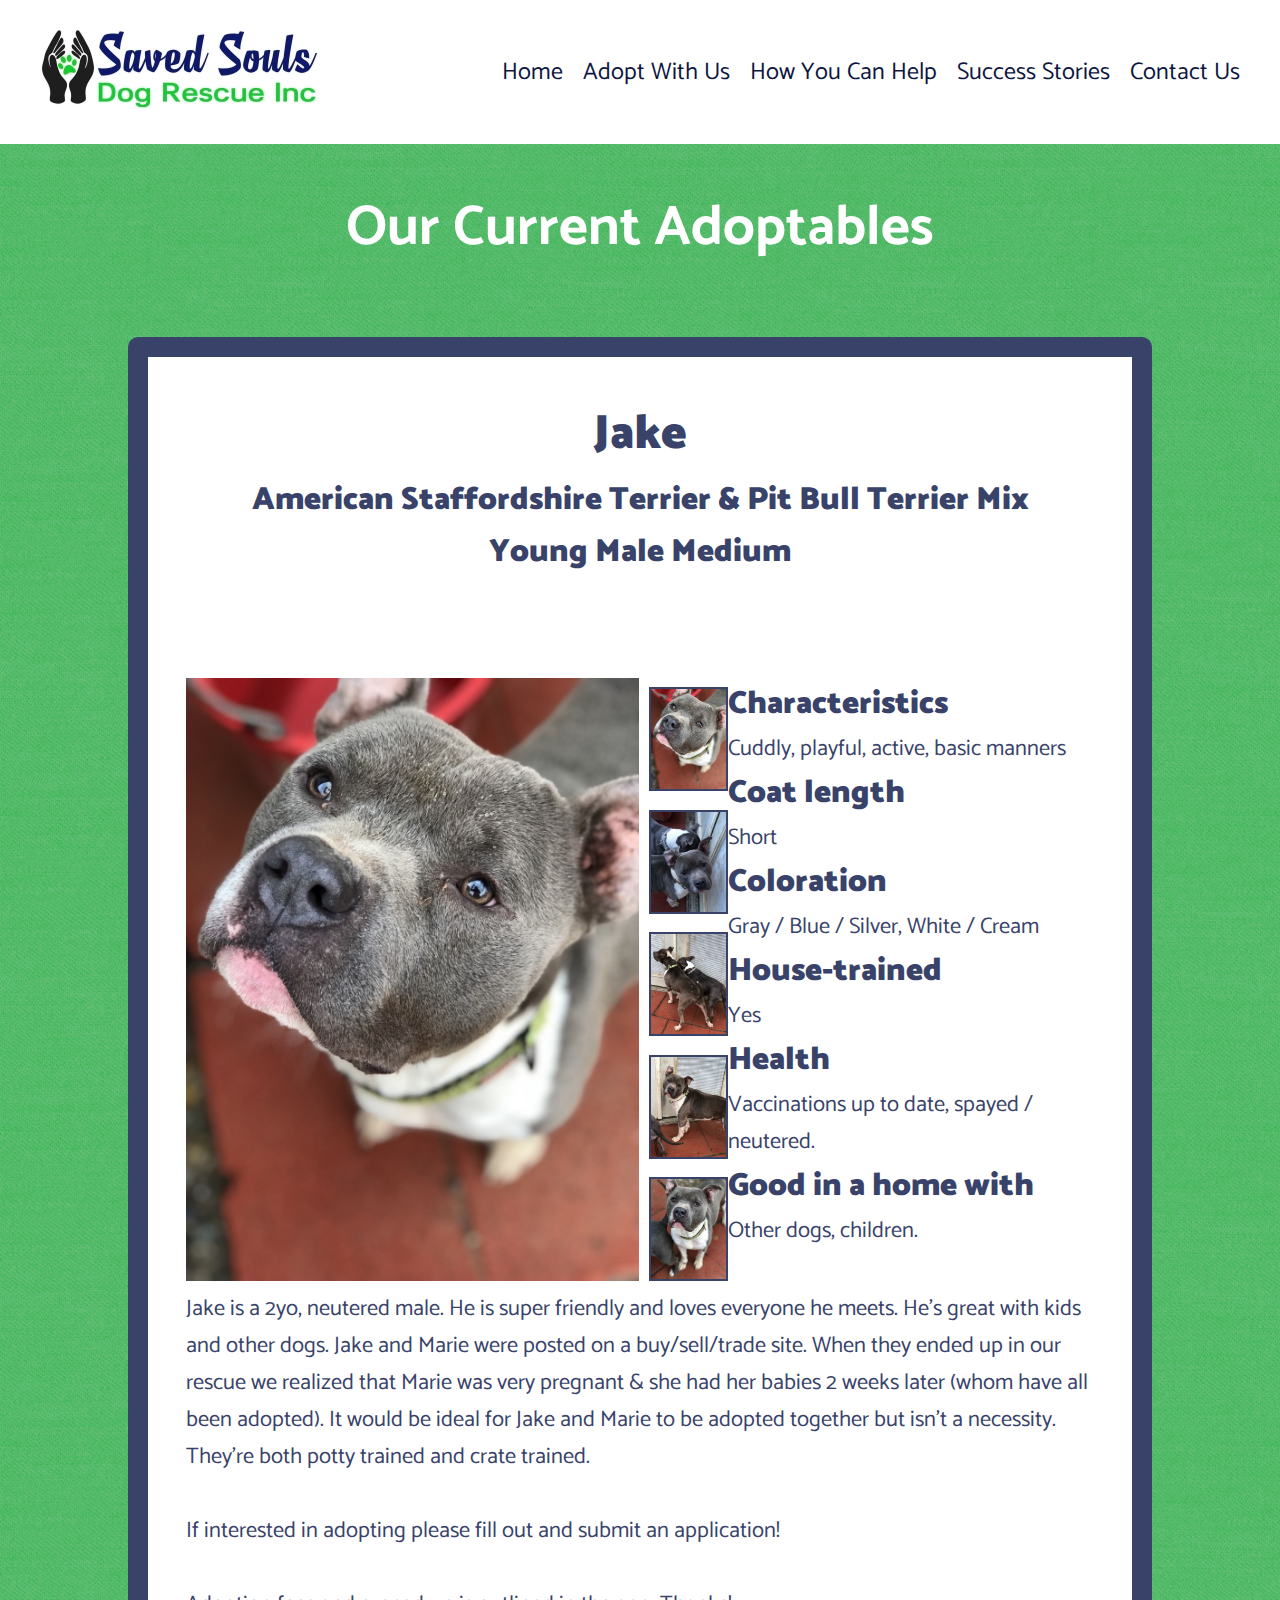
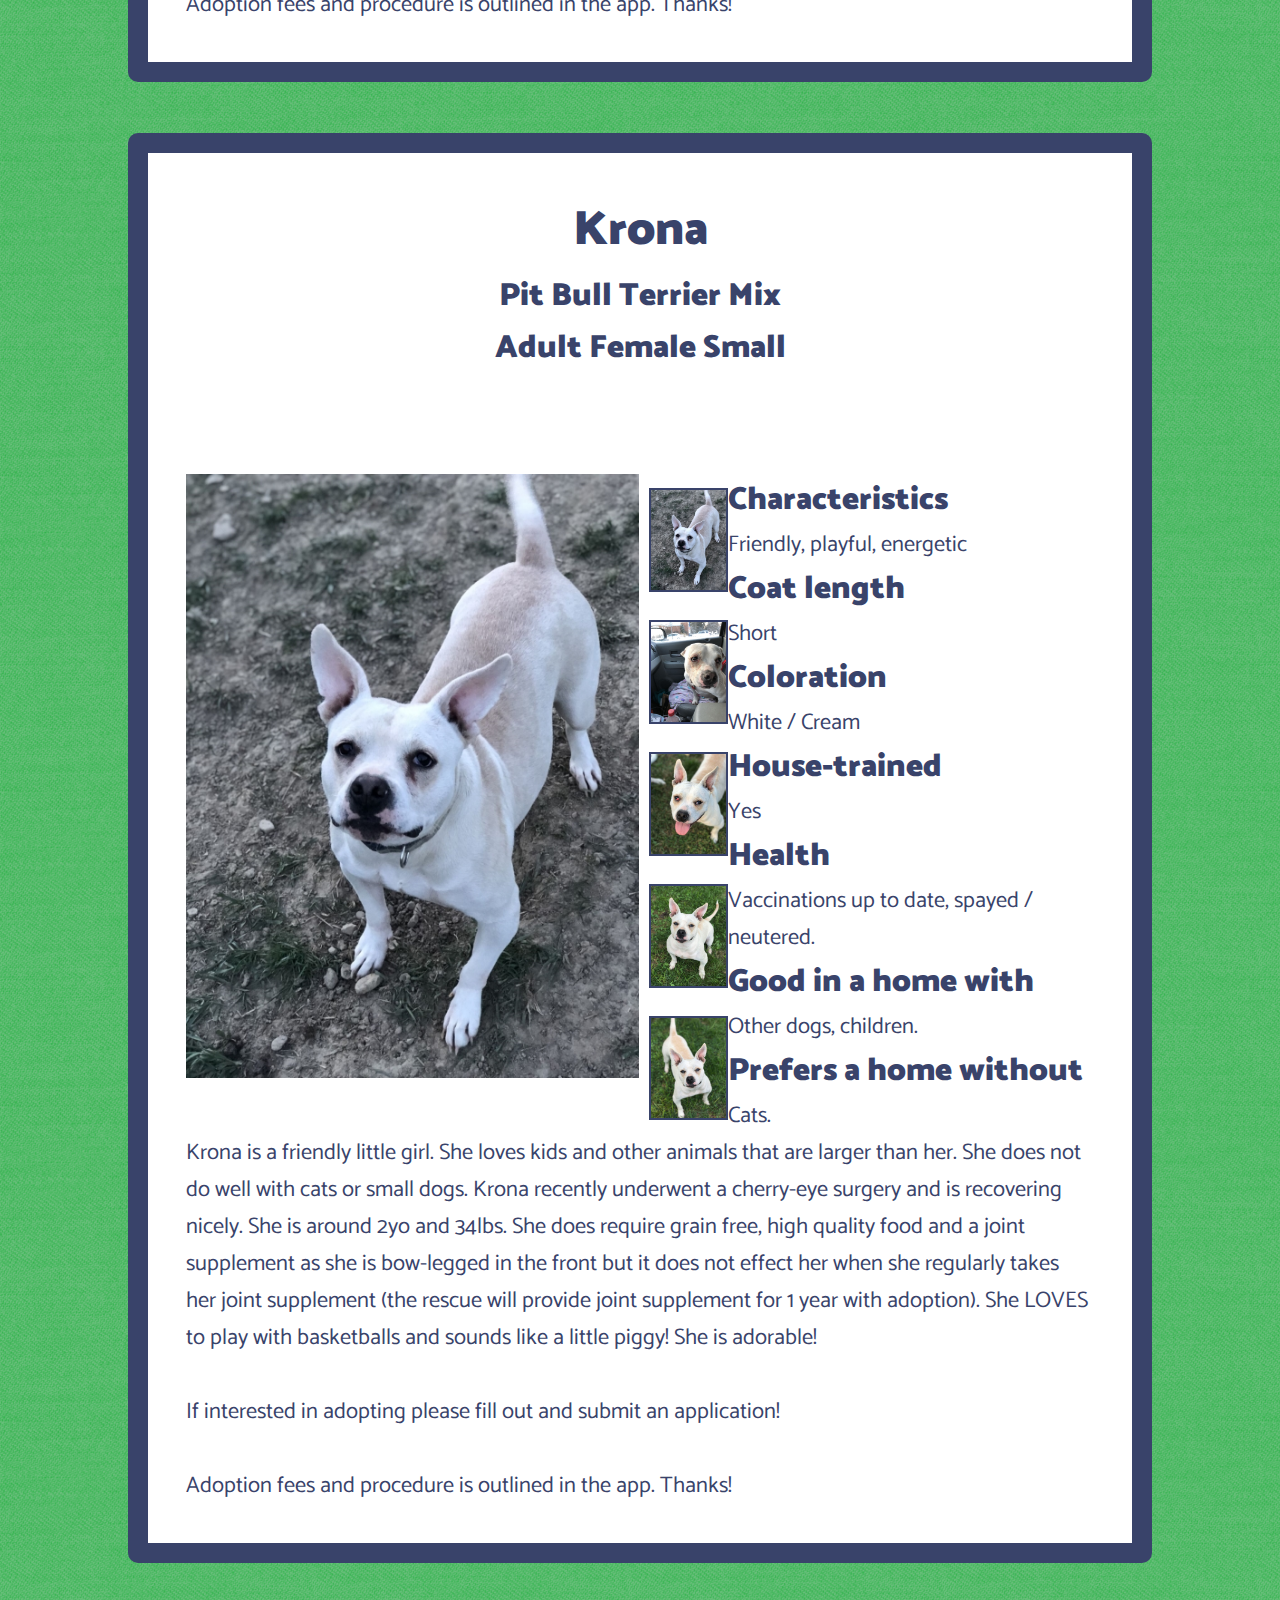
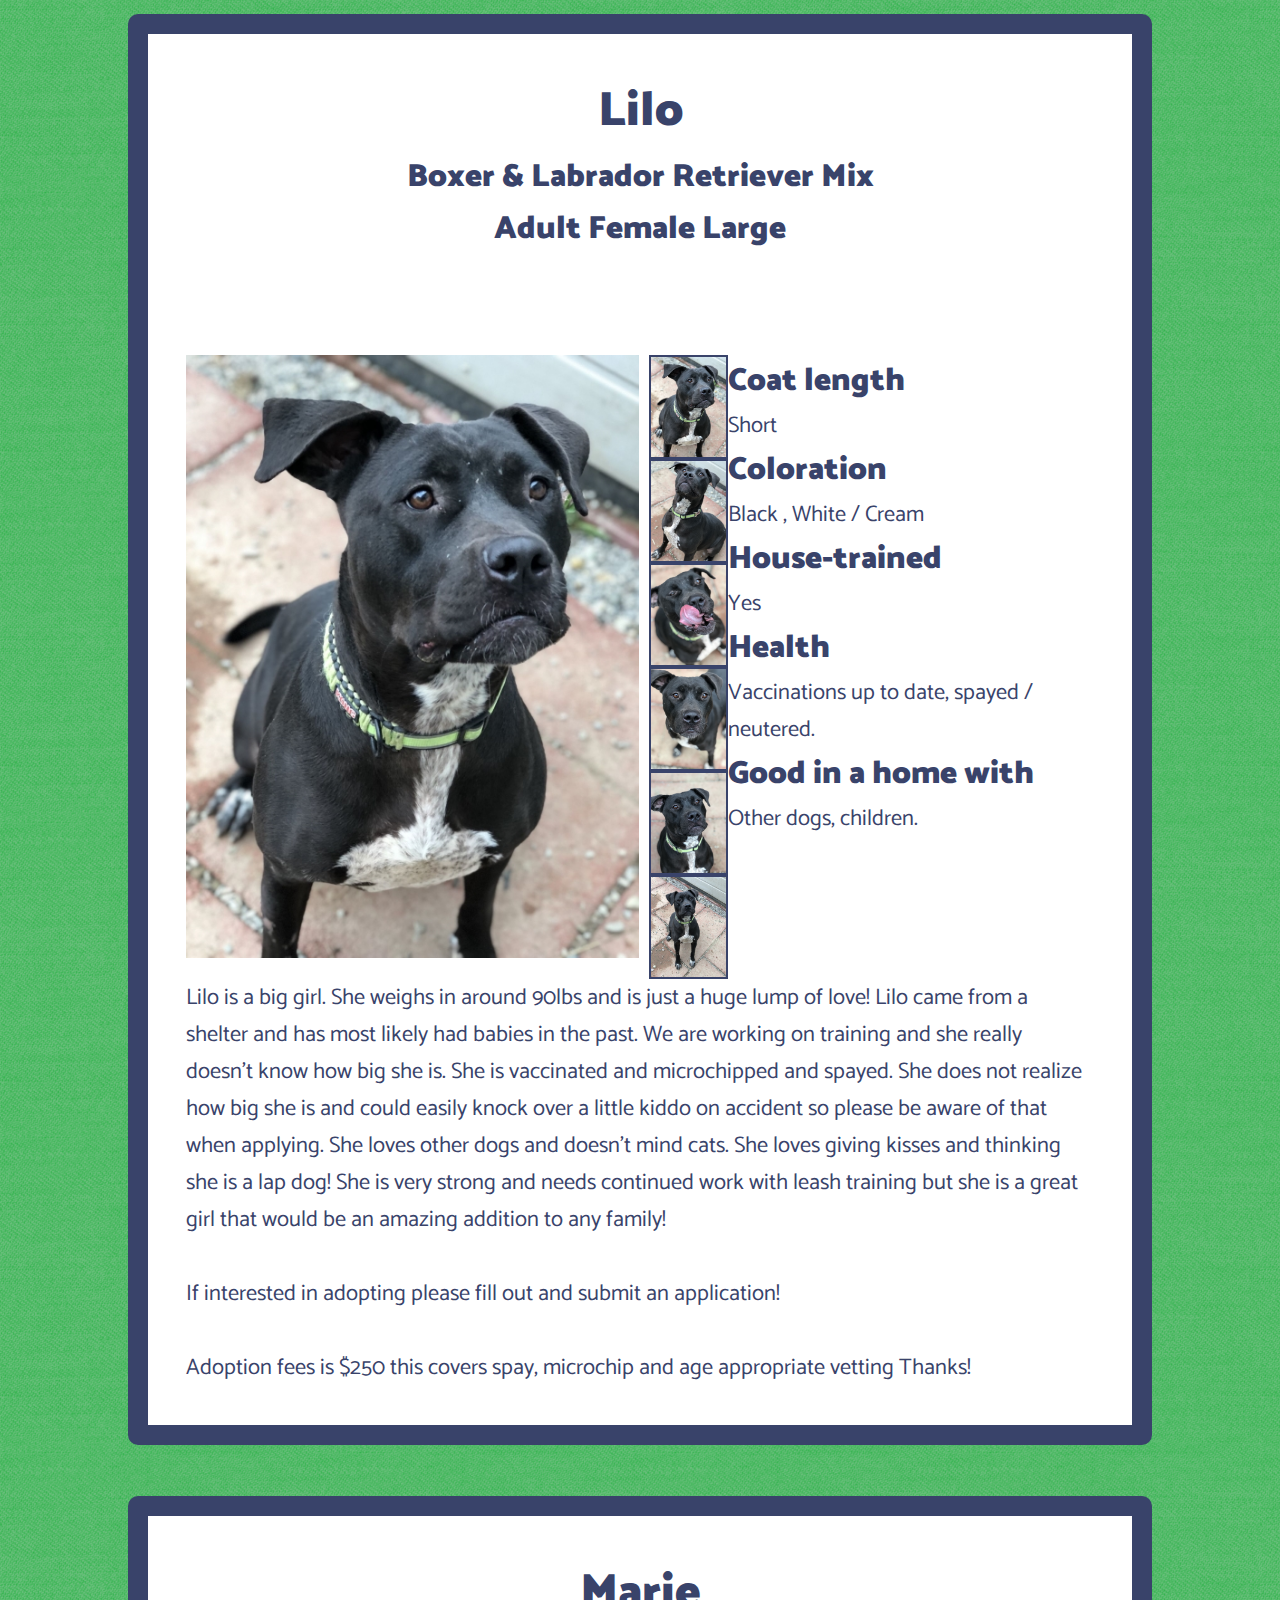
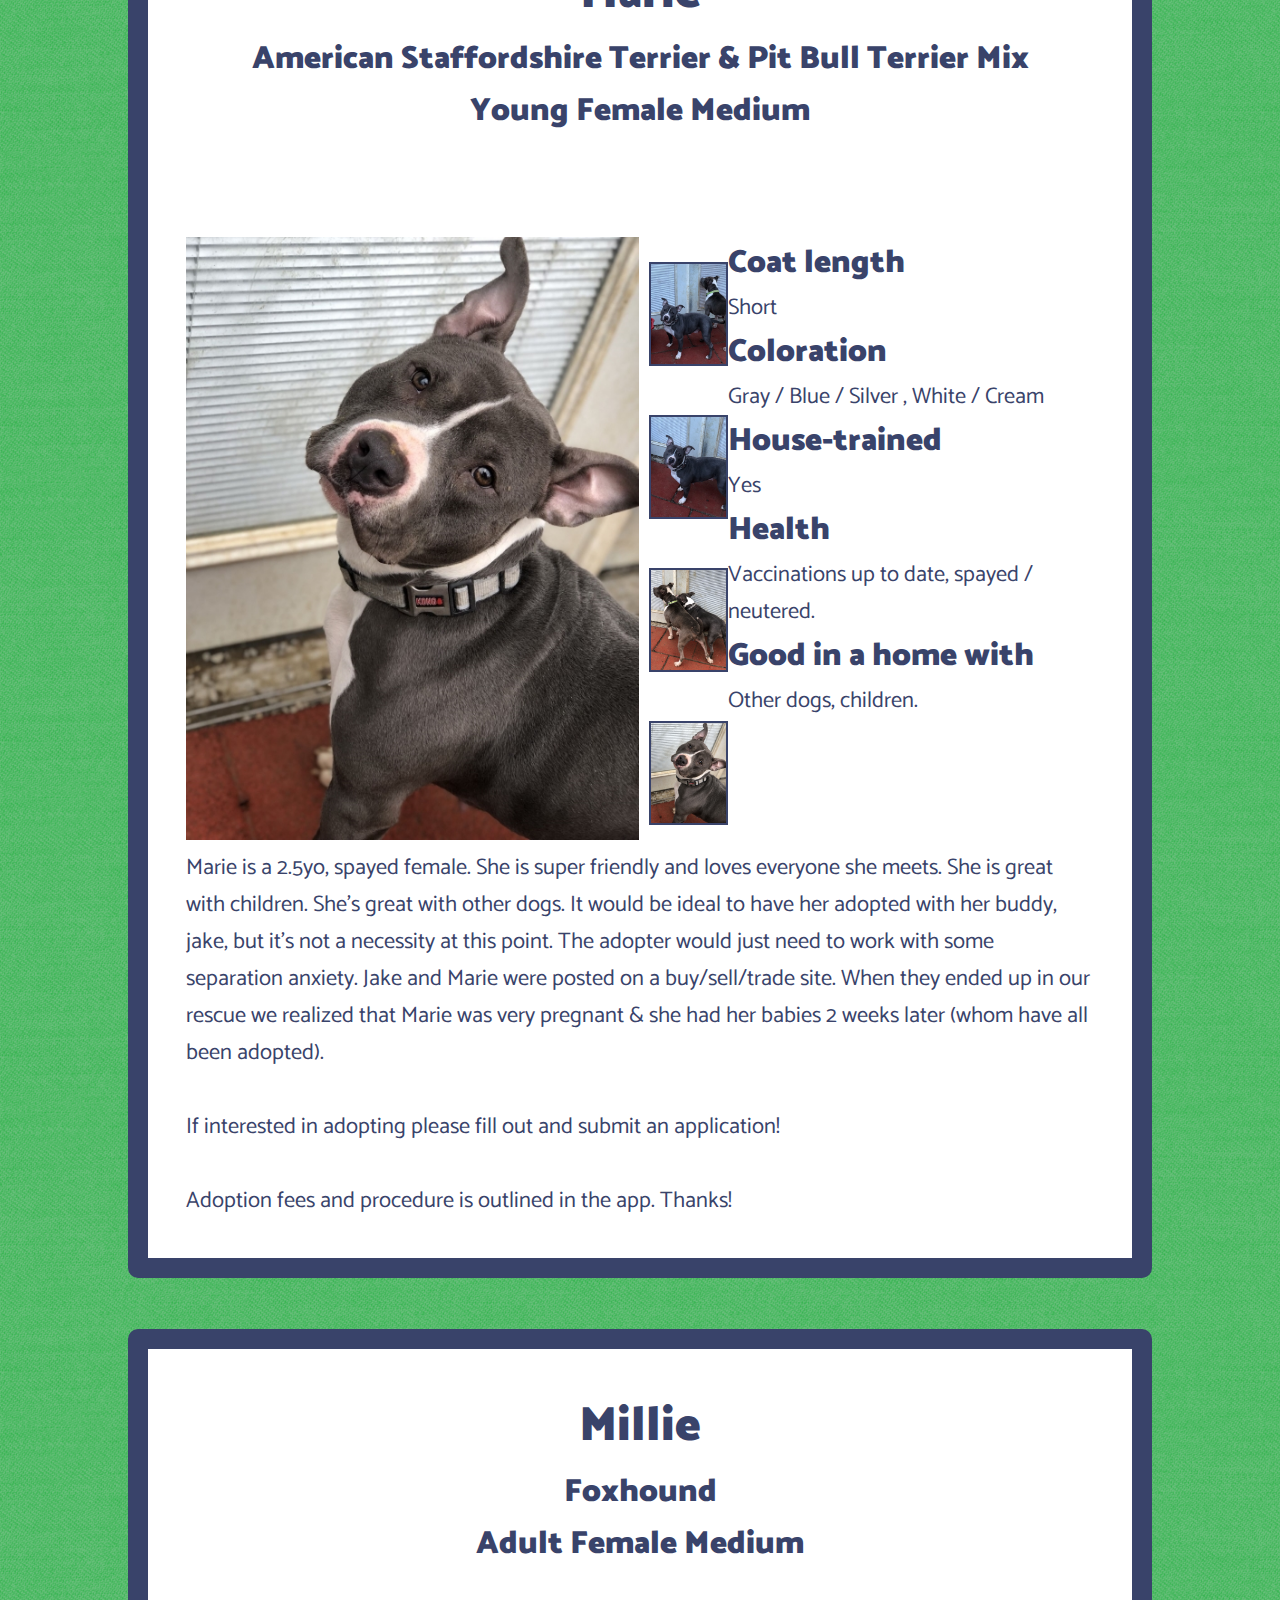
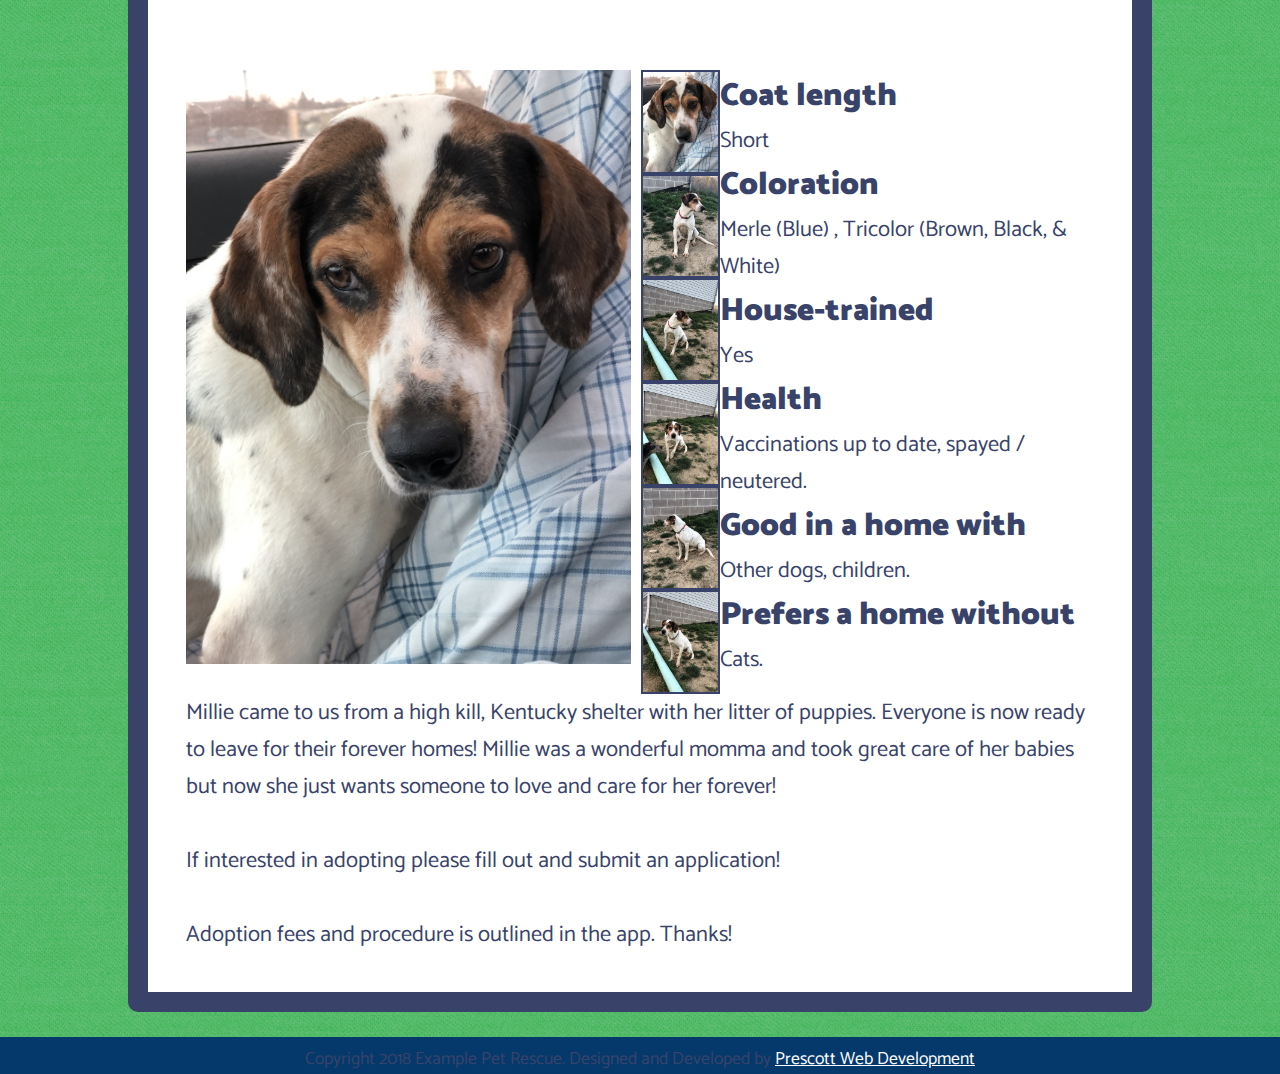
==== adopt.html @ 97ae2ab7 "End  Adopt Page for now" ====
<!DOCTYPE html>
<html lang="en">
    <head>
        <meta charset="utf-8">
        <meta http-equiv="X-UA-Compatible" content="IE=edge">
        <title>Saved Souls Animal Rescue</title>
        <link rel="stylesheet" href="adopt.css">
        <meta name="viewport" content="width=device-width, initial-scale=1.0">
        
    </head>
    
    <body>
         <!-- NAV BAR BEGIN -->
         <nav class="navbar navbar-default navbar-fixed-top">
             <img class="logo" src="images/saved-souls-animal-rescue-logo-small.jpg">
             <div class="topnav" id="myTopnav"> 
                   <a href="index.html">Home</a> 
                   <a href="adopt.html">Adopt With Us</a> 
                   <a href="help.html">How You Can Help</a> 
                   <a href="stories.html">Success Stories</a> 
                   <a href="contact.html">Contact Us</a>
                   <p class="this-page">Home</p> 
                   <a href="javascript:void(0);" style="font-size:20px;" class="icon" onclick="myFunction()">&#9776;</a> 
            </div>
         </nav>
        
        <!-- NAV BAR END -->
        
        
        
        
        
        
    
    <div class="container-fluid">  
        <section class="one" id="about">
            
        </section>
        
        
        <section class="two">
           
           <h1>Our Current Adoptables</h1>
            
            <div class="adopt">
               <div class="top">
                   
                   <p class="header">Jake</p>
                   <p class="head-p">American Staffordshire Terrier &amp; Pit Bull Terrier Mix</p>
                   <p class="head-p">Young Male Medium</p>
               </div>
               
               
               
                <div class="middle">
                    <div class="slideshow left">
                        <div class="image-main">
                            <img class="placer1 place-holder" src="images/adoptables/jake/jake.jpg">
                        </div>
                        
                        <div class="image-list">
                            <img onmouseover="firstOne()" class="first1 thumbnail" src="images/adoptables/jake/jake.jpg">
                            <img onmouseover="firstTwo()" class="first2 thumbnail" src="images/adoptables/jake/jake-1.jpg">
                            <img onmouseover="firstThree()" class="first3 thumbnail" src="images/adoptables/jake/jake-2.jpg">
                            <img onmouseover="firstFour()" class="first4 thumbnail" src="images/adoptables/jake/jake-3.jpg">
                            <img onmouseover="firstFive()" class="first5 thumbnail" src="images/adoptables/jake/jake-4.jpg">
                        </div>
                        
                    </div>
                    
                    <div class="info right">
                        <div>
                            <p class="head-p">Characteristics</p>
                            <p class="body-p">Cuddly, playful, active, basic manners</p>
                        </div>
                        
                        <div>
                            <p class="head-p">Coat length</p>
                            <p class="body-p">Short</p>
                        </div>
                        
                        <div>
                            <p class="head-p">Coloration</p>
                            <p class="body-p">Gray / Blue / Silver, White / Cream</p>
                        </div>
                        
                        <div>
                            <p class="head-p">House-trained</p>
                            <p class="body-p">Yes</p>
                        </div>
                        
                        <div>
                            <p class="head-p">Health</p>
                            <p class="body-p">Vaccinations up to date, spayed / neutered.</p>
                        </div>
                        
                        <div>
                            <p class="head-p">Good in a home with</p>
                            <p class="body-p">Other dogs, children.</p>
                        </div>
                        
                        
                        
                    </div>
                
                    
                </div>
                
                <div class="bottom">
                    <p class="body-p">Jake is a 2yo, neutered male. He is super friendly and loves everyone he meets. He’s great with kids and other dogs. Jake and Marie were posted on a buy/sell/trade site. When they ended up in our rescue we realized that Marie was very pregnant &amp; she had her babies 2 weeks later (whom have all been adopted). It would be ideal for Jake and Marie to be adopted together but isn’t a necessity. They’re both potty trained and crate trained.
                    <br><br>
                    If interested in adopting please fill out and submit an application!
                    <br><br>
                    Adoption fees and procedure is outlined in the app. Thanks! </p>
                </div>
            </div>
            
            
            
            
            
            
            
            
            <div class="adopt">
               <div class="top">
                   
                   <p class="header">Krona</p>
                   <p class="head-p"> Pit Bull Terrier Mix</p>
                   <p class="head-p"> Adult Female Small </p>
               </div>
               
               
               
                <div class="middle">
                    <div class="slideshow left">
                        <div class="image-main">
                            <img class="placer2 place-holder" src="images/adoptables/krona/krona.jpg">
                        </div>
                        
                        <div class="image-list">
                            <img onmouseover="secondOne()" class="second1 thumbnail" src="images/adoptables/krona/krona.jpg">
                            <img onmouseover="secondTwo()" class="second2 thumbnail" src="images/adoptables/krona/krona(2).jpg">
                            <img onmouseover="secondThree()" class="second3 thumbnail" src="images/adoptables/krona/krona(3).jpg">
                            <img onmouseover="secondFour()" class="second4 thumbnail" src="images/adoptables/krona/krona(4).jpg">
                            <img onmouseover="secondFive()" class="second5 thumbnail" src="images/adoptables/krona/krona(5).jpg">
                        </div>
                        
                    </div>
                    
                    <div class="info right">
                        <div>
                            <p class="head-p">Characteristics</p>
                            <p class="body-p">Friendly, playful, energetic</p>
                        </div>
                        
                        <div>
                            <p class="head-p">Coat length</p>
                            <p class="body-p">Short</p>
                        </div>
                        
                        <div>
                            <p class="head-p">Coloration</p>
                            <p class="body-p">White / Cream</p>
                        </div>
                        
                        <div>
                            <p class="head-p">House-trained</p>
                            <p class="body-p">Yes</p>
                        </div>
                        
                        <div>
                            <p class="head-p">Health</p>
                            <p class="body-p">Vaccinations up to date, spayed / neutered.</p>
                        </div>
                        
                        <div>
                            <p class="head-p">Good in a home with</p>
                            <p class="body-p">Other dogs, children.</p>
                        </div>
                        
                        <div>
                            <p class="head-p">Prefers a home without</p>
                            <p class="body-p">Cats.</p>
                        </div>
                        
                    </div>
                
                    
                </div>
                
                <div class="bottom">
                    <p class="body-p">Krona is a friendly little girl. She loves kids and other animals that are larger than her. She does not do well with cats or small dogs. Krona recently underwent a cherry-eye surgery and is recovering nicely. She is around 2yo and 34lbs. She does require grain free, high quality food and a joint supplement as she is bow-legged in the front but it does not effect her when she regularly takes her joint supplement (the rescue will provide joint supplement for 1 year with adoption). She LOVES to play with basketballs and sounds like a little piggy! She is adorable!
                    <br><br>
                    If interested in adopting please fill out and submit an application!
                    <br><br>
                    Adoption fees and procedure is outlined in the app. Thanks! </p>
                </div>
            </div>
            
            
            
            
            
            
            <div class="adopt">
               <div class="top">
                   
                   <p class="header">Lilo</p>
                   <p class="head-p"> Boxer &amp; Labrador Retriever Mix </p>
                   <p class="head-p">  Adult Female Large  </p>
               </div>
               
               
               
                <div class="middle">
                    <div class="slideshow left">
                        <div class="image-main">
                            <img class="placer3 place-holder" src="images/adoptables/lilo/lilo.jpg">
                        </div>
                        
                        <div class="image-list">
                            <img onmouseover="thirdOne()" class="third1 thumbnail" src="images/adoptables/lilo/lilo.jpg">
                            <img onmouseover="thirdTwo()" class="third2 thumbnail" src="images/adoptables/lilo/lilo(2).jpg">
                            <img onmouseover="thirdThree()" class="third3 thumbnail" src="images/adoptables/lilo/lilo(3).jpg">
                            <img onmouseover="thirdFour()" class="third4 thumbnail" src="images/adoptables/lilo/lilo(4).jpg">
                            <img onmouseover="thirdFive()" class="third5 thumbnail" src="images/adoptables/lilo/lilo(5).jpg">
                            <img onmouseover="thirdSix()" class="third6 thumbnail" src="images/adoptables/lilo/lilo(6).jpg">
                        </div>
                        
                    </div>
                    
                    <div class="info right">
                        
                        <div>
                            <p class="head-p">Coat length</p>
                            <p class="body-p">Short</p>
                        </div>
                        
                        <div>
                            <p class="head-p">Coloration</p>
                            <p class="body-p"> Black , White / Cream</p>
                        </div>
                        
                        <div>
                            <p class="head-p">House-trained</p>
                            <p class="body-p">Yes</p>
                        </div>
                        
                        <div>
                            <p class="head-p">Health</p>
                            <p class="body-p">Vaccinations up to date, spayed / neutered.</p>
                        </div>
                        
                        <div>
                            <p class="head-p">Good in a home with</p>
                            <p class="body-p">Other dogs, children.</p>
                        </div>
                        
                    </div>
                
                    
                </div>
                
                <div class="bottom">
                    <p class="body-p">Lilo is a big girl. She weighs in around 90lbs and is just a huge lump of love! Lilo came from a shelter and has most likely had babies in the past. We are working on training and she really doesn't know how big she is. She is vaccinated and microchipped and spayed. She does not realize how big she is and could easily knock over a little kiddo on accident so please be aware of that when applying. She loves other dogs and doesn't mind cats. She loves giving kisses and thinking she is a lap dog! She is very strong and needs continued work with leash training but she is a great girl that would be an amazing addition to any family! 
                    <br><br>
                    If interested in adopting please fill out and submit an application!
                    <br><br>
                    Adoption fees is $250 this covers spay, microchip and age appropriate vetting Thanks!  </p>
                </div>
            </div>
            
            
            
            
            
            
            
            
            <div class="adopt">
               <div class="top">
                   
                   <p class="header">Marie</p>
                   <p class="head-p">American Staffordshire Terrier &amp; Pit Bull Terrier Mix </p>
                   <p class="head-p"> Young Female Medium </p>
               </div>
               
               
               
                <div class="middle">
                    <div class="slideshow left">
                        <div class="image-main">
                            <img class="placer4 place-holder" src="images/adoptables/marie/marie(4).jpg">
                        </div>
                        
                        <div class="image-list">
                            <img onmouseover="fourthOne()" class="fourth1 thumbnail" src="images/adoptables/marie/marie.jpg">
                            <img onmouseover="fourthTwo()" class="fourth2 thumbnail" src="images/adoptables/marie/marie(2).jpg">
                            <img onmouseover="fourthThree()" class="fourth3 thumbnail" src="images/adoptables/marie/marie(3).jpg">
                            <img onmouseover="fourthFour()" class="fourth4 thumbnail" src="images/adoptables/marie/marie(4).jpg">
                        </div>
                        
                    </div>
                    
                    <div class="info right">
                        
                        <div>
                            <p class="head-p">Coat length</p>
                            <p class="body-p">Short</p>
                        </div>
                        
                        <div>
                            <p class="head-p">Coloration</p>
                            <p class="body-p"> Gray / Blue / Silver , White / Cream </p>
                        </div>
                        
                        <div>
                            <p class="head-p">House-trained</p>
                            <p class="body-p">Yes</p>
                        </div>
                        
                        <div>
                            <p class="head-p">Health</p>
                            <p class="body-p">Vaccinations up to date, spayed / neutered.</p>
                        </div>
                        
                        <div>
                            <p class="head-p">Good in a home with</p>
                            <p class="body-p">Other dogs, children.</p>
                        </div>
                        
                        
                    </div>
                
                    
                </div>
                
                <div class="bottom">
                    <p class="body-p">Marie is a 2.5yo, spayed female. She is super friendly and loves everyone she meets. She is great with children. She’s great with other dogs. It would be ideal to have her adopted with her buddy, jake, but it’s not a necessity at this point. The adopter would just need to work with some separation anxiety. Jake and Marie were posted on a buy/sell/trade site. When they ended up in our rescue we realized that Marie was very pregnant &amp; she had her babies 2 weeks later (whom have all been adopted). 
                    <br><br>
                    If interested in adopting please fill out and submit an application!
                    <br><br>
                    Adoption fees and procedure is outlined in the app. Thanks!   </p>
                </div>
            </div>
            
            
            
            
            
            
            
            
            <div class="adopt">
               <div class="top">
                   
                   <p class="header">Millie</p>
                   <p class="head-p"> Foxhound </p>
                   <p class="head-p"> Adult Female Medium </p>
               </div>
               
               
               
                <div class="middle">
                    <div class="slideshow left">
                        <div class="image-main">
                            <img class="placer5 place-holder" src="images/adoptables/millie/millie.jpg">
                        </div>
                        
                        <div class="image-list">
                            <img onmouseover="fifthOne()" class="fifth1 thumbnail" src="images/adoptables/millie/millie.jpg">
                            <img onmouseover="fifthTwo()" class="fifth2 thumbnail" src="images/adoptables/millie/millie(2).jpg">
                            <img onmouseover="fifthThree()" class="fifth3 thumbnail" src="images/adoptables/millie/millie(3).jpg">
                            <img onmouseover="fifthFour()" class="fifth4 thumbnail" src="images/adoptables/millie/millie(4).jpg">
                            <img onmouseover="fifthFive()" class="fifth5 thumbnail" src="images/adoptables/millie/millie(5).jpg">
                            <img onmouseover="fifthSix()" class="fifth6 thumbnail" src="images/adoptables/millie/millie(6).jpg">
                        </div>
                        
                    </div>
                    
                    <div class="info right">
                        
                        <div>
                            <p class="head-p">Coat length</p>
                            <p class="body-p">Short</p>
                        </div>
                        
                        <div>
                            <p class="head-p">Coloration</p>
                            <p class="body-p">Merle (Blue) , Tricolor (Brown, Black, &amp; White) </p>
                        </div>
                        
                        <div>
                            <p class="head-p">House-trained</p>
                            <p class="body-p">Yes</p>
                        </div>
                        
                        <div>
                            <p class="head-p">Health</p>
                            <p class="body-p">Vaccinations up to date, spayed / neutered.</p>
                        </div>
                        
                        <div>
                            <p class="head-p">Good in a home with</p>
                            <p class="body-p">Other dogs, children.</p>
                        </div>
                        
                        <div>
                            <p class="head-p">Prefers a home without</p>
                            <p class="body-p">Cats.</p>
                        </div>
                        
                    </div>
                
                    
                </div>
                
                <div class="bottom">
                    <p class="body-p">Millie came to us from a high kill, Kentucky shelter with her litter of puppies. Everyone is now ready to leave for their forever homes! Millie was a wonderful momma and took great care of her babies but now she just wants someone to love and care for her forever!
                    <br><br>
                    If interested in adopting please fill out and submit an application!
                    <br><br>
                    Adoption fees and procedure is outlined in the app. Thanks!</p>
                </div>
            </div>
            
            
            
            
            
            
        </section>
        
        
        
        
        
    </div>
    
    
    
    
        
        
        
        
    <footer>
        <div class="footer">
            <p class="ackn">Copyright 2018 Example Pet Rescue. Designed and Developed by <a href="http://www.prescottdev.com" class="link">Prescott Web Development</a></p>
        </div>
    </footer>
       

       
           
<script>
    function myFunction() {
        var x = document.getElementById("myTopnav");
        if (x.className === "topnav") {
            x.className += " responsive";
            document.querySelector('.this-page').style.display = "none";
        }
        else {
            x.className = "topnav";
            document.querySelector('.this-page').style.display = "block";
        }
    }
</script>
       
           
        
                  
                            
                                      
                                                
                          
                                                                   
                                                                                                            
<!-- ///////////////// FIRST /////////////////  -->                                                                  
<script>
    function firstOne(){
        el = document.querySelector(".first1").src;
        document.querySelector(".placer1").src = el;
    }  

    function firstTwo(){
        el = document.querySelector(".first2").src;
        document.querySelector(".placer1").src = el;
    }  

    function firstThree(){
        el = document.querySelector(".first3").src;
        document.querySelector(".placer1").src = el;
    }  

    function firstFour(){
        el = document.querySelector(".first4").src;
        document.querySelector(".placer1").src = el;
    }  

    function firstFive(){
        el = document.querySelector(".first5").src;
        document.querySelector(".placer1").src = el;
    }  
</script>             
                 
 
                
                
                
                
<!-- ///////////////// SECOND /////////////////  -->                                                                  
<script>
    function secondOne(){
        el = document.querySelector(".second1").src;
        document.querySelector(".placer2").src = el;
    }  

    function secondTwo(){
        el = document.querySelector(".second2").src;
        document.querySelector(".placer2").src = el;
    }  

    function secondThree(){
        el = document.querySelector(".second3").src;
        document.querySelector(".placer2").src = el;
    }  

    function secondFour(){
        el = document.querySelector(".second4").src;
        document.querySelector(".placer2").src = el;
    }  

    function secondFive(){
        el = document.querySelector(".second5").src;
        document.querySelector(".placer2").src = el;
    }  
</script>                    
     
    
    
             
          <!-- ///////////////// THIRD /////////////////  -->                                                                  
<script>
    function thirdOne(){
        el = document.querySelector(".third1").src;
        document.querySelector(".placer3").src = el;
    }  

    function thirdTwo(){
        el = document.querySelector(".third2").src;
        document.querySelector(".placer3").src = el;
    }  

    function thirdThree(){
        el = document.querySelector(".third3").src;
        document.querySelector(".placer3").src = el;
    }  

    function thirdFour(){
        el = document.querySelector(".third4").src;
        document.querySelector(".placer3").src = el;
    }  

    function thirdFive(){
        el = document.querySelector(".third5").src;
        document.querySelector(".placer3").src = el;
    }  

    function thirdSix(){
        el = document.querySelector(".third6").src;
        document.querySelector(".placer3").src = el;
    }  
</script>              
                  
                  
                   
        
    
    
    <!-- ///////////////// FOURTH /////////////////  -->                                                                  
<script>
    function fourthOne(){
        el = document.querySelector(".fourth1").src;
        document.querySelector(".placer4").src = el;
    }  

    function fourthTwo(){
        el = document.querySelector(".fourth2").src;
        document.querySelector(".placer4").src = el;
    }  

    function fourthThree(){
        el = document.querySelector(".fourth3").src;
        document.querySelector(".placer4").src = el;
    }  

    function fourthFour(){
        el = document.querySelector(".fourth4").src;
        document.querySelector(".placer4").src = el;
    }  

    function fourthFive(){
        el = document.querySelector(".fourth5").src;
        document.querySelector(".placer4").src = el;
    }  
</script>       
    
    

   
   
   
    
<!-- ///////////////// FIFTH /////////////////  -->                                                                  
<script>
    function fifthOne(){
        el = document.querySelector(".fifth1").src;
        document.querySelector(".placer5").src = el;
    }  

    function fifthTwo(){
        el = document.querySelector(".fifth2").src;
        document.querySelector(".placer5").src = el;
    }  

    function fifthThree(){
        el = document.querySelector(".fifth3").src;
        document.querySelector(".placer5").src = el;
    }  

    function fifthFour(){
        el = document.querySelector(".fifth4").src;
        document.querySelector(".placer5").src = el;
    }  

    function fifthFive(){
        el = document.querySelector(".fifth5").src;
        document.querySelector(".placer5").src = el;
    }  

    function fifthSix(){
        el = document.querySelector(".fifth6").src;
        document.querySelector(".placer5").src = el;
    }  
</script>     
    
    
    
    
    
    
    
    
    
    
    
    
    
    
    
    
    
    
    
    
    <link rel="stylesheet" href="https://use.fontawesome.com/releases/v5.4.1/css/all.css" integrity="sha384-5sAR7xN1Nv6T6+dT2mhtzEpVJvfS3NScPQTrOxhwjIuvcA67KV2R5Jz6kr4abQsz" crossorigin="anonymous">

</body>

</html>
---- adopt.css ----
@import url('https://fonts.googleapis.com/css?family=Catamaran|Lora|Nanum+Gothic');

/* 

COLORS
    color:#39436A;
    color:#0E163F;
    color:#E1E3F7;
    color:#2DB349;
    color:#202020;


FONTS
    
    font-family: 'Lora', serif;

    font-family: 'Nanum Gothic', sans-serif;

    font-family: 'Catamaran', sans-serif;




ICONS

<i class="fas fa-dog"></i>
<i class="fas fa-paw"></i>



*/


.none{
    color:#39436A;
    color:#0E163F;
    color:#E1E3F7;
    color:#2DB349;
    color:#202020;
}




/* NAVBAR START */

.navbar{
    padding: 0 30px;
    display: -webkit-box;
    display: -ms-flexbox;
    display: flex;
    -webkit-box-pack: justify;
    -ms-flex-pack: justify;
    justify-content: space-between;
    -webkit-box-orient: horizontal;
    -webkit-box-direction: normal;
    -ms-flex-direction: row;
    flex-direction: row;
    -webkit-box-align: center;
    -ms-flex-align: center;
    align-items: center;
}

.topnav {
    overflow: hidden;
    width: 100%;
    z-index: 6;
    display: -webkit-box;
    display: -ms-flexbox;
    display: flex;
    -webkit-box-pack: end;
    -ms-flex-pack: end;
    justify-content: flex-end;
    -webkit-box-orient: horizontal;
    -webkit-box-direction: normal;
    -ms-flex-direction: row;
    flex-direction: row;
    -ms-flex-flow: wrap;
    flex-flow: wrap;
    border: none;
    -webkit-box-align: center;
    -ms-flex-align: center;
    align-items: center;
}

.topnav a {
    float: left;
    display: block;
    text-align: center;
    margin: 10px;
    font-size: 1.5rem;
    text-decoration: none;
}

.topnav a {
    color: #0E163F;
}

.topnav a:hover {
    color: #2DB349;
    text-decoration: none;
}

.topnav .icon {
    display: none;
}

.topnav .this-page {
    display: none;
}


/* END NAVBAR */




*{
    font-family: 'Catamaran', sans-serif;
}

body{
    margin: 0;
}

p{
    margin: 0;
    color:#39436A;
}

.container-fluid{
    background: #2DB349;
    background-image: url(images/45-degree-fabric-light.png);
}










.two{
    display: -webkit-box;
    display: -ms-flexbox;
    display: flex;
    -webkit-box-orient: vertical;
    -webkit-box-direction: normal;
    -ms-flex-direction: column;
    flex-direction: column;
    -webkit-box-pack:center;
    -ms-flex-pack:center;
    justify-content:center;
    -webkit-box-align:center;
    -ms-flex-align:center;
    align-items:center;
}

h1{
    font-size: 3.5rem;
    color:white;
}

.adopt{
    margin: 2% 10%;
    padding: 3%;
    background:white;
    border-radius: 10px;
    border: 20px solid #39436A;
}

.adopt-one{
    
}

.top{
    text-align: center;
}


.middle{
    padding-top: 50px;
    margin-top: 50px;
    display: -webkit-box;
    display: -ms-flexbox;
    display: flex;
    -webkit-box-orient: horizontal;
    -webkit-box-direction: normal;
    -ms-flex-direction: row;
    flex-direction: row;
    -ms-flex-pack: distribute;
    justify-content: space-around;
}



.right{
    
}

.header{
    font-size: 3rem;
    font-weight: 900;
}

.head-p{
    font-size: 2rem;
    font-weight: 900;
}

.body-p{
    font-size: 1.4rem;
}












.image-main{
    max-height: 100%;
    max-width: 100%;
}

.place-holder{
    max-height: 100%;
    max-width: 100%;
}


.thumbnail{
    margin-left: 10px;
    height: 100px;
    border: 2px solid #39436A;
}


.image-list{
    display: -webkit-box;
    display: -ms-flexbox;
    display: flex;
    -webkit-box-orient: vertical;
    -webkit-box-direction: normal;
    -ms-flex-direction: column;
    flex-direction: column;
    -ms-flex-pack: distribute;
    justify-content: space-around;
}




































.slideshow{
    
    display: -webkit-box;
    display: -ms-flexbox;
    display: flex;
    -webkit-box-orient: horizontal;
    -webkit-box-direction: normal;
    -ms-flex-direction: row;
    flex-direction: row;
}




.slideshow2{
    
    display: -webkit-box;
    display: -ms-flexbox;
    display: flex;
    -webkit-box-orient: horizontal;
    -webkit-box-direction: normal;
    -ms-flex-direction: row;
    flex-direction: row;
}





















/* MMMMMMMM Footer MMMMMMMM */
.footer{
    background-color:#05396B;
    display: -webkit-box;
    display: -ms-flexbox;
    display: flex;
    -webkit-box-pack: center;
    -ms-flex-pack: center;
    justify-content: center;
    text-align: center;
    width:100%;
    position:static;
    font-family: 'Bitter', serif;
    color:white;
    font-size: 1.1em;
    padding-top:8px;
}

.footer p a{
    text-decoration: underline;
    color:white;
}

.footer p a:hover{
    text-decoration: overline;
    color:#8DE4AF;
}


















/* NAVBAR */

@media screen and (max-width: 600px) {
    .topnav a {
        display: none;
        color: white;
    }
    .topnav .this-page {
        display: block;
        color: white;
        float: left;
        display: block;
        text-align: center;
        margin: 10px;
        font-size: 2rem;
    }
    .topnav {
        display: -webkit-box;
        display: -ms-flexbox;
        display: flex;
        -ms-flex-pack: distribute;
        justify-content: space-around;
        background-color: #0E163F;
        margin-top: 20px;
        
    }
    .topnav a.icon {
        float: right;
        display: block;
        font-size: 4em;
    }
    .icon {
        color: white;
    }
}

@media screen and (max-width: 600px) {
    .topnav.responsive {
        position: relative;
        display: -webkit-box;
        display: -ms-flexbox;
        display: flex;
        -webkit-box-orient: vertical;
        -webkit-box-direction: normal;
        -ms-flex-direction: column;
        flex-direction: column;
    }
    .topnav.responsive .icon {
        position: absolute;
        right: 0;
        top: 0;
    }
    .topnav.responsive a {
        float: none;
        display: block;
        text-align: left;
    }
    .topnav a.icon {
        float: right;
        display: block;
        color: white;
        font-size: 4em;
    }
}



















@media screen and (min-width: 320px) and (max-width:580px) {
    #page {}
}


@media screen and (max-width:1140px) {
    .container-fluid {
        width: 100%;
        text-align: center;
    }
    .row, body, .two, .adopt, .place-holder  {
        max-width: 100%;
        padding:0;
        margin: 0;
        overflow-x: hidden;
    }
    .navbar{
        -ms-flex-flow: wrap;
        flex-flow: wrap;
        -webkit-box-pack: center;
        -ms-flex-pack: center;
        justify-content: center;
        -webkit-box-align: center;
        -ms-flex-align: center;
        align-items: center;
    }
    .topnav{
        margin-top: none;
    }
    .middle, .left{
        display: -webkit-box;
        display: -ms-flexbox;
        display: flex;
        -ms-flex-flow: wrap;
        flex-flow: wrap;
        margin: 0;
    }
    .place-holder, .image-main{
        max-height: 100%;
        max-width: 100%;
    }
    .image-list{
        display: -webkit-box;
        display: -ms-flexbox;
        display: flex;
        -webkit-box-orient: horizontal;
        -webkit-box-direction: normal;
        -ms-flex-direction: row;
        flex-direction: row;
        -ms-flex-pack: distribute;
        justify-content: space-around;
        -ms-flex-flow: wrap;
        flex-flow: wrap;
    }
    .adopt, .bottom{
        border:none;
        padding-top: 25px;
        margin: 0;
    }
    h1{
        text-align: center;
    }
    
    
}


@media screen and (max-width:959px) {
    .container-fluid {
        width: 100%;
        text-align: center;
    }
    .row, body, .two, .adopt, .place-holder  {
        max-width: 100%;
        padding:0;
        margin: 0;
        overflow-x: hidden;
    }
    .navbar{
        -ms-flex-flow: wrap;
        flex-flow: wrap;
        -webkit-box-pack: center;
        -ms-flex-pack: center;
        justify-content: center;
        -webkit-box-align: center;
        -ms-flex-align: center;
        align-items: center;
    }
    .topnav{
        margin-top: none;
    }
    .middle, .left{
        display: -webkit-box;
        display: -ms-flexbox;
        display: flex;
        -ms-flex-flow: wrap;
        flex-flow: wrap;
        margin: 0;
    }
    .place-holder, .image-main{
        max-height: 100%;
        max-width: 100%;
    }
    .image-list{
        display: -webkit-box;
        display: -ms-flexbox;
        display: flex;
        -webkit-box-orient: horizontal;
        -webkit-box-direction: normal;
        -ms-flex-direction: row;
        flex-direction: row;
        -ms-flex-pack: distribute;
        justify-content: space-around;
        -ms-flex-flow: wrap;
        flex-flow: wrap;
    }
    .adopt, .bottom{
        border:none;
        padding-top: 25px;
        margin: 0;
    }
    h1{
        text-align: center;
    }
    
    
}


@media screen and (max-width:640px) {
   .container-fluid {
        width: 100%;
       text-align: center;
    }
    .row, body, .two, .adopt, .place-holder  {
        max-width: 100%;
        padding:0;
        margin: 0;
        overflow-x: hidden;
    }
    .navbar{
        -ms-flex-flow: wrap;
        flex-flow: wrap;
        -webkit-box-pack: center;
        -ms-flex-pack: center;
        justify-content: center;
        -webkit-box-align: center;
        -ms-flex-align: center;
        align-items: center;
    }
    .topnav{
        margin-top: none;
    }
    .middle, .left{
        display: -webkit-box;
        display: -ms-flexbox;
        display: flex;
        -ms-flex-flow: wrap;
        flex-flow: wrap;
        margin: 0;
    }
    .place-holder, .image-main{
        max-height: 100%;
        max-width: 100%;
    }
    .image-list{
        display: -webkit-box;
        display: -ms-flexbox;
        display: flex;
        -webkit-box-orient: horizontal;
        -webkit-box-direction: normal;
        -ms-flex-direction: row;
        flex-direction: row;
        -ms-flex-pack: distribute;
        justify-content: space-around;
        -ms-flex-flow: wrap;
        flex-flow: wrap;
    }
    .adopt, .bottom{
        border:none;
        padding-top: 25px;
        margin: 0;
    }
    h1{
        text-align: center;
    }
    
    
}


@media screen and (max-width:360px) {
    .container-fluid {
        width: 100%;
        text-align: center;
    }
    .row, body, .two, .adopt, .place-holder  {
        max-width: 100%;
        padding:0;
        margin: 0;
        overflow-x: hidden;
    }
    .navbar{
        -ms-flex-flow: wrap;
        flex-flow: wrap;
        -webkit-box-pack: center;
        -ms-flex-pack: center;
        justify-content: center;
        -webkit-box-align: center;
        -ms-flex-align: center;
        align-items: center;
    }
    .topnav{
        margin-top: none;
    }
    .middle, .left{
        display: -webkit-box;
        display: -ms-flexbox;
        display: flex;
        -ms-flex-flow: wrap;
        flex-flow: wrap;
        margin: 0;
    }
    .place-holder, .image-main{
        max-height: 100%;
        max-width: 100%;
    }
    .image-list{
        display: -webkit-box;
        display: -ms-flexbox;
        display: flex;
        -webkit-box-orient: horizontal;
        -webkit-box-direction: normal;
        -ms-flex-direction: row;
        flex-direction: row;
        -ms-flex-pack: distribute;
        justify-content: space-around;
        -ms-flex-flow: wrap;
        flex-flow: wrap;
    }
    .adopt, .bottom{
        border:none;
        padding-top: 25px;
        margin: 0;
    }
    h1{
        text-align: center;
    }
    
    
}


@media screen and (max-width:320px) {
    .container-fluid {
        width: 100%;
        text-align: center;
    }
    .row, body, .two, .adopt, .place-holder  {
        max-width: 100%;
        padding:0;
        margin: 0;
        overflow-x: hidden;
    }
    .navbar{
        -ms-flex-flow: wrap;
        flex-flow: wrap;
        -webkit-box-pack: center;
        -ms-flex-pack: center;
        justify-content: center;
        -webkit-box-align: center;
        -ms-flex-align: center;
        align-items: center;
    }
    .topnav{
        margin-top: none;
    }
    .middle, .left{
        display: -webkit-box;
        display: -ms-flexbox;
        display: flex;
        -ms-flex-flow: wrap;
        flex-flow: wrap;
        margin: 0;
    }
    .place-holder, .image-main{
        max-height: 100%;
        max-width: 100%;
    }
    .image-list{
        display: -webkit-box;
        display: -ms-flexbox;
        display: flex;
        -webkit-box-orient: horizontal;
        -webkit-box-direction: normal;
        -ms-flex-direction: row;
        flex-direction: row;
        -ms-flex-pack: distribute;
        justify-content: space-around;
        -ms-flex-flow: wrap;
        flex-flow: wrap;
    }
    .adopt, .bottom{
        border:none;
        padding-top: 25px;
        margin: 0;
    }
    h1{
        
    }
    
}
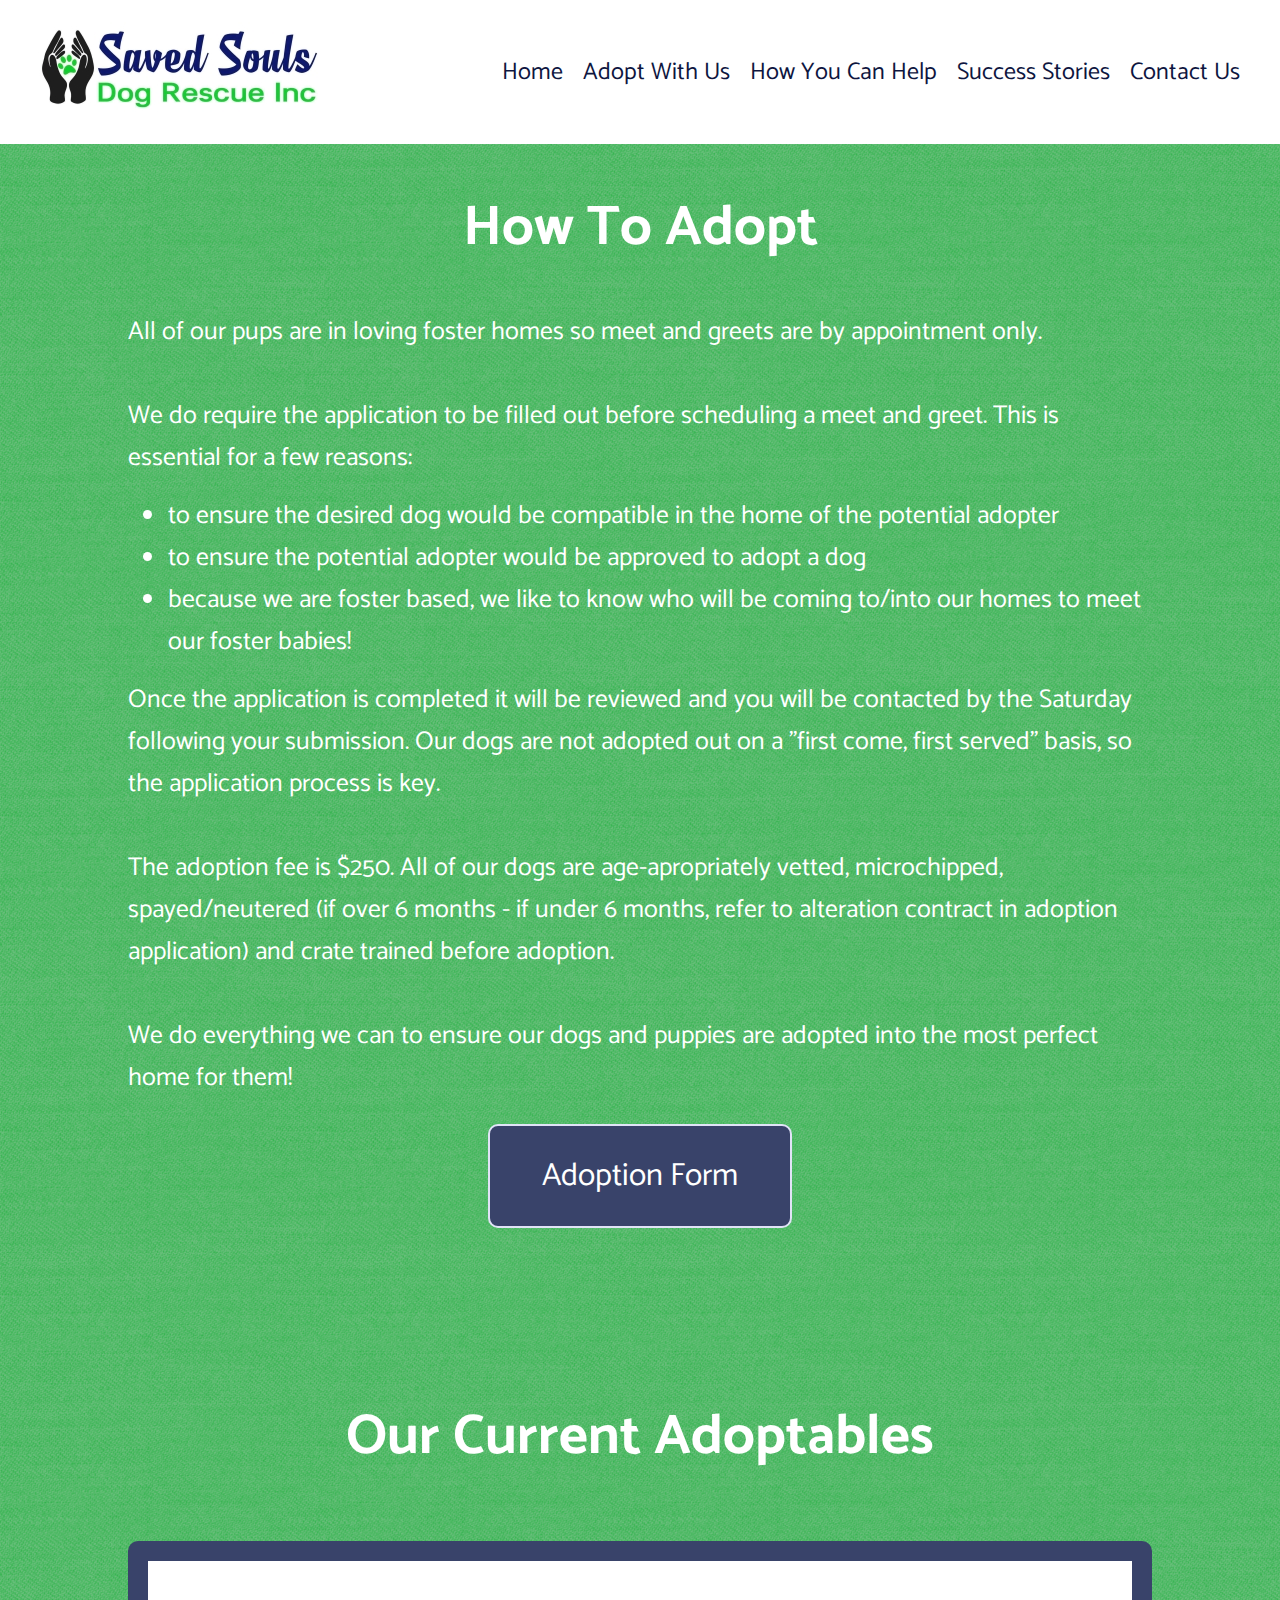
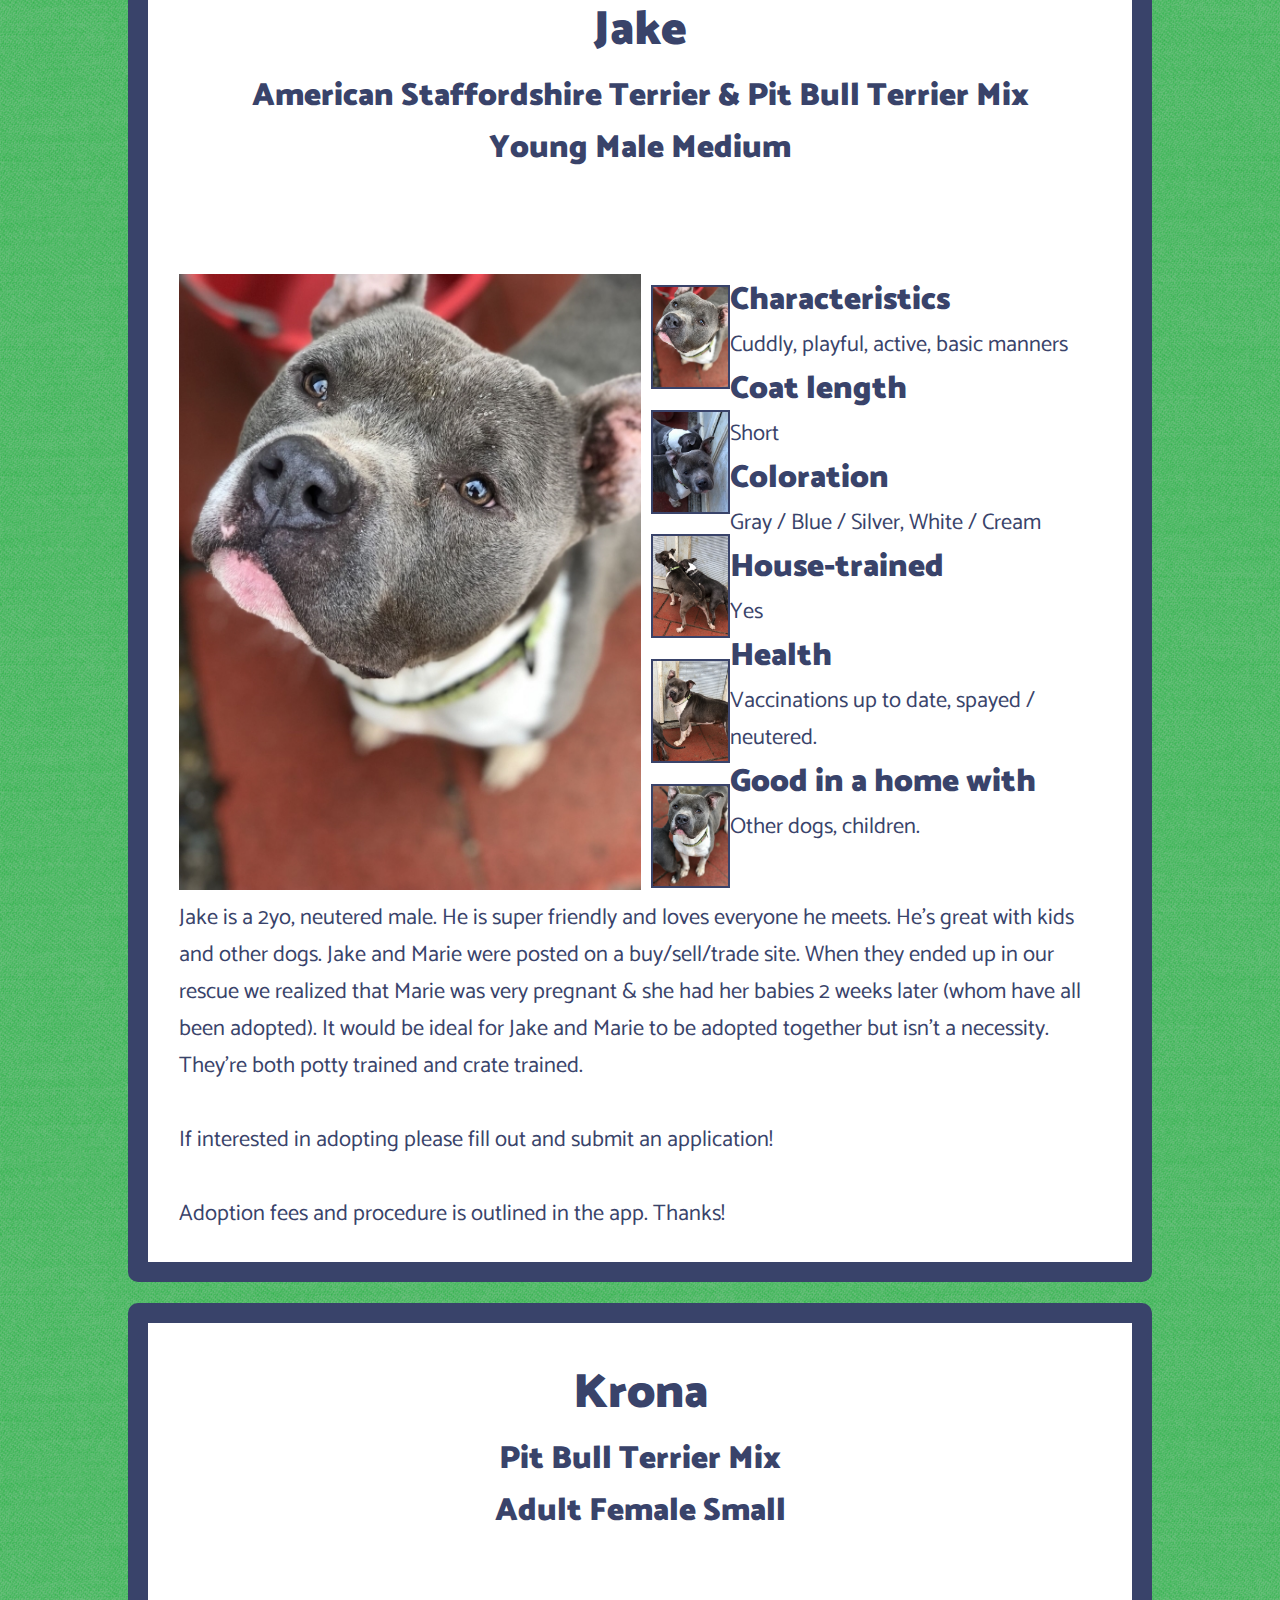
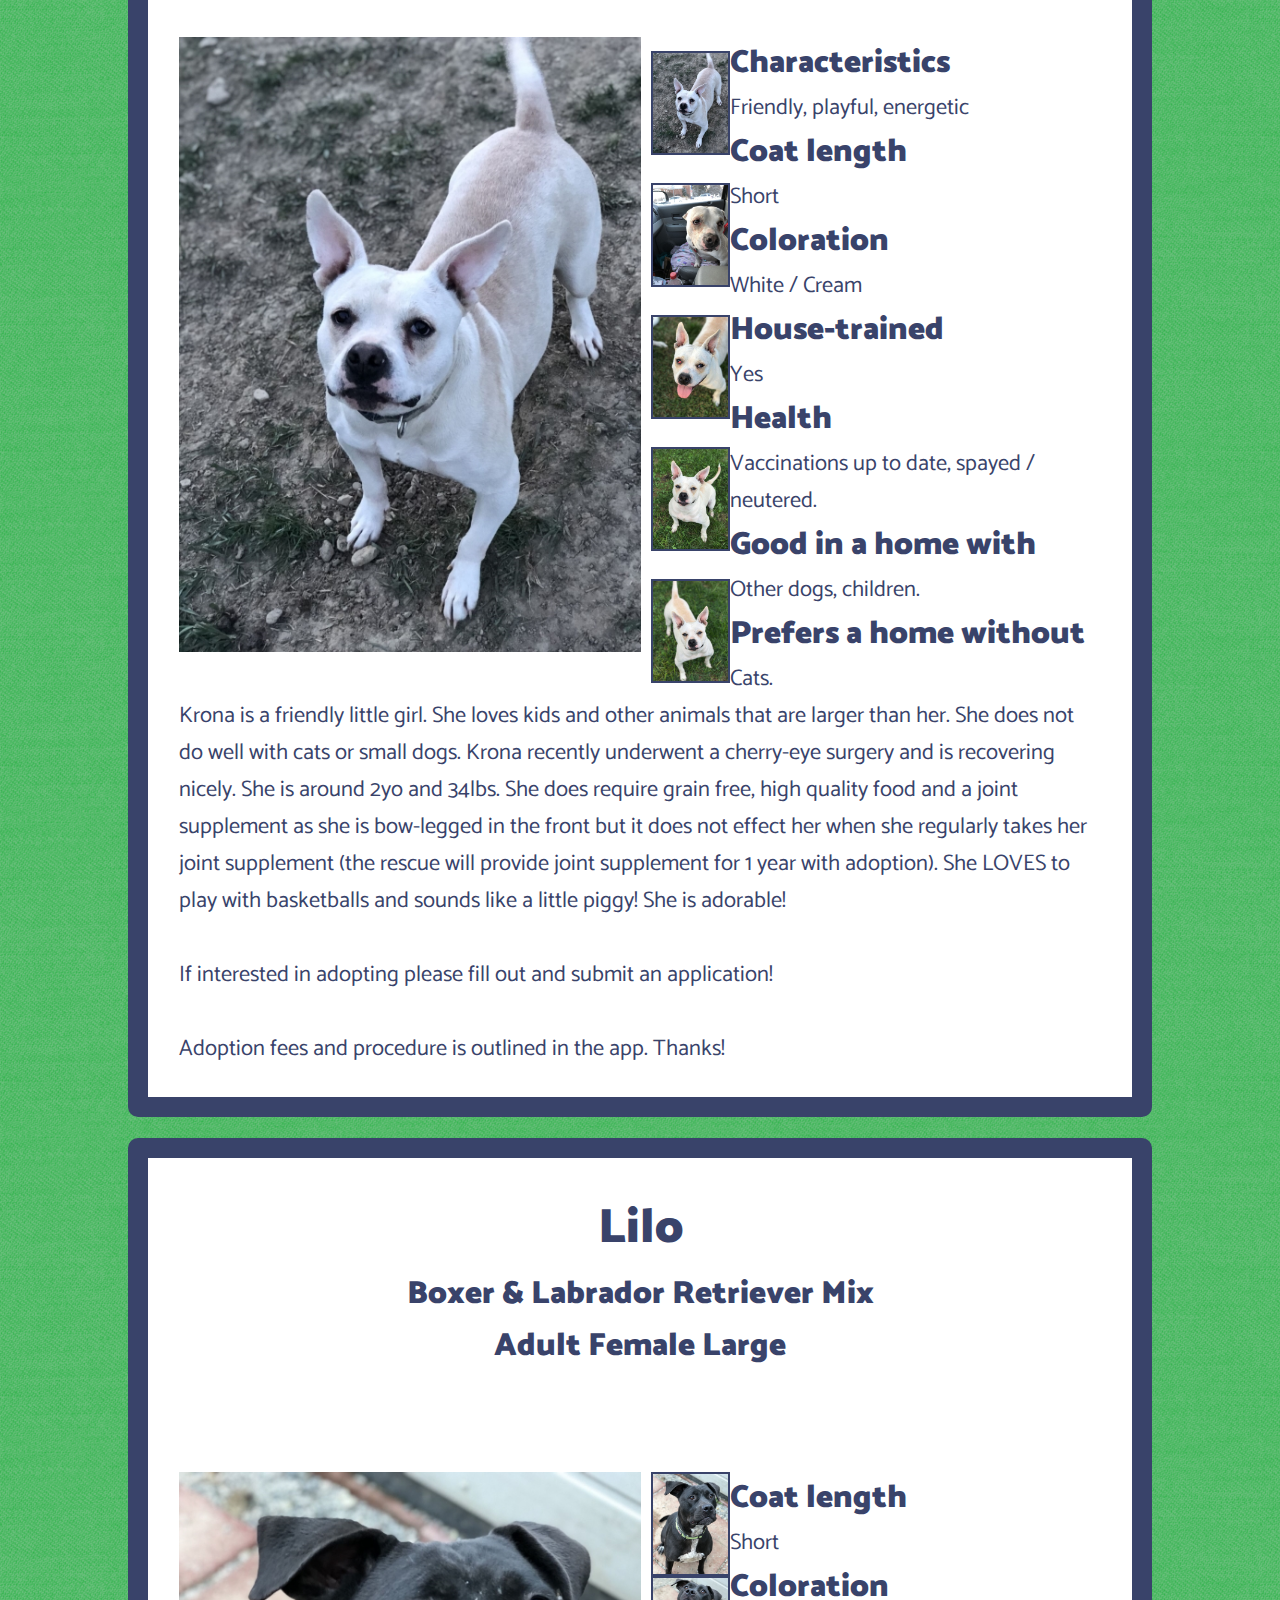
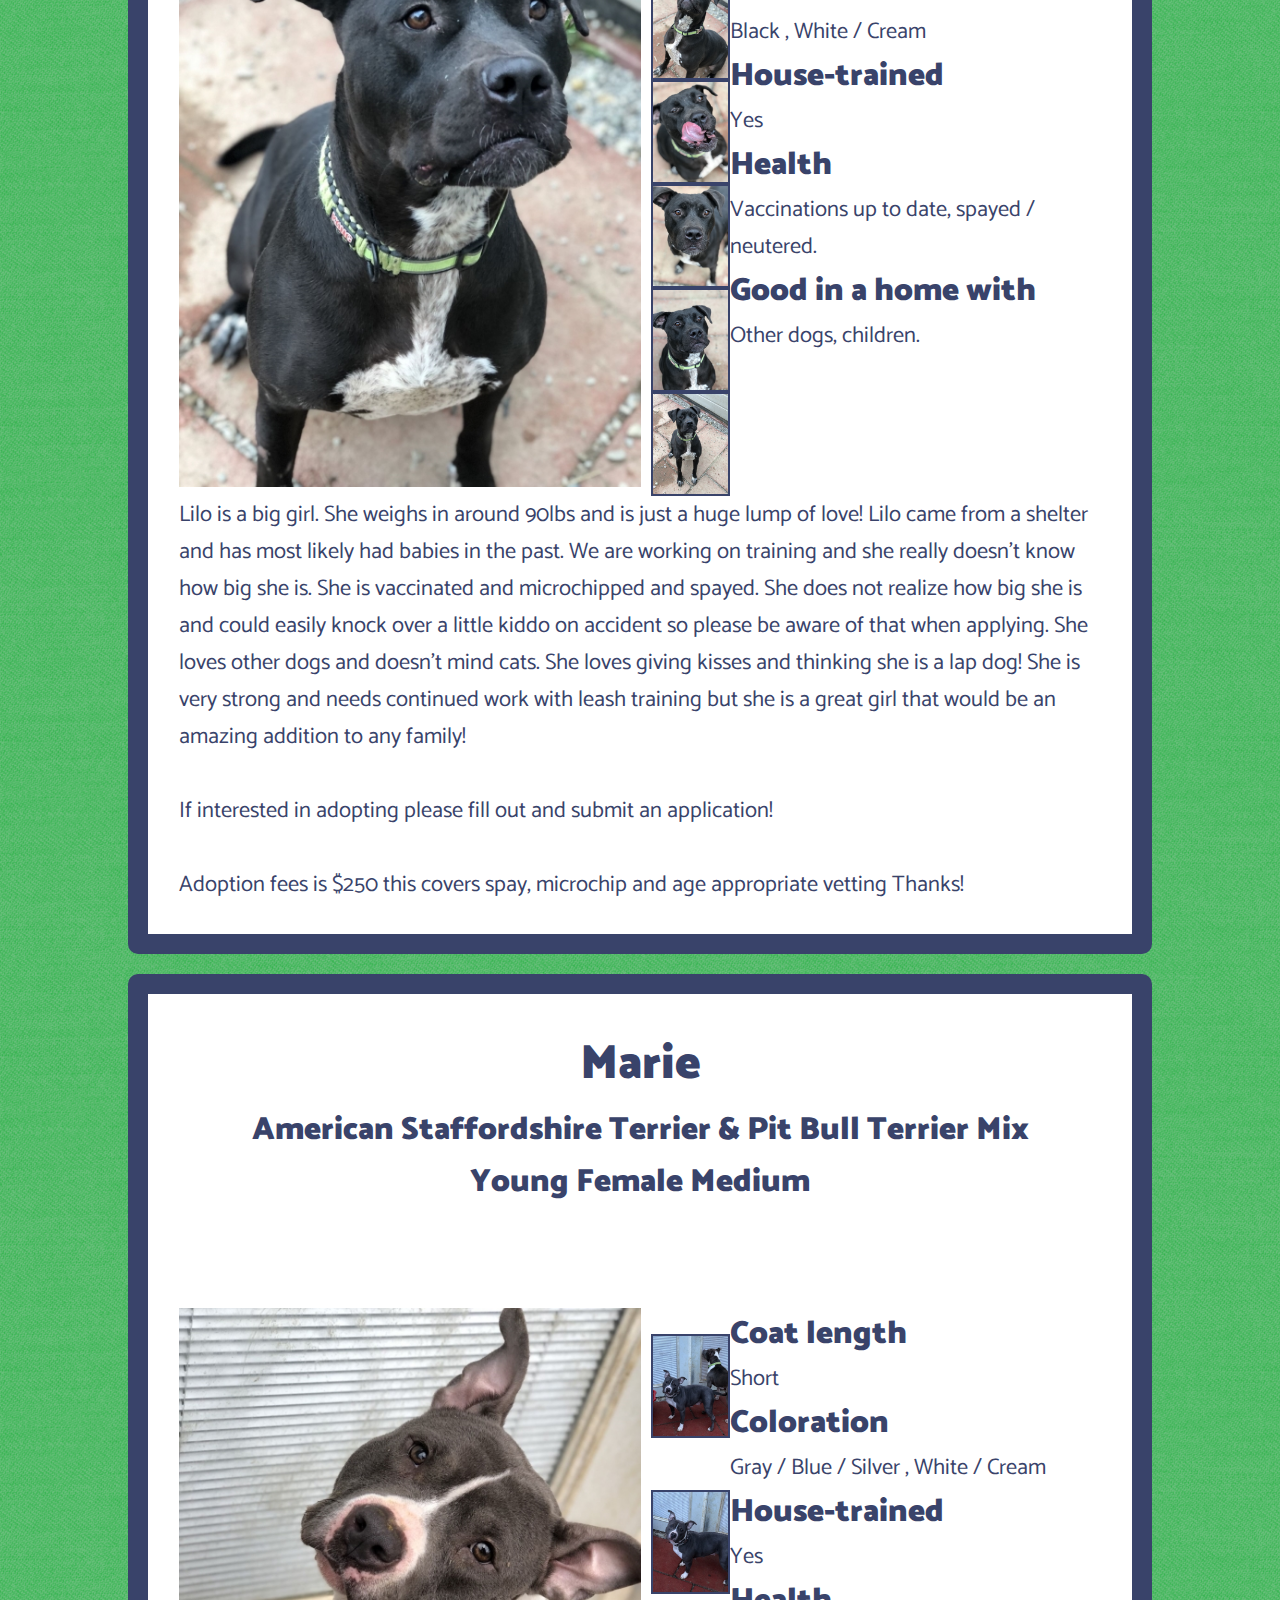
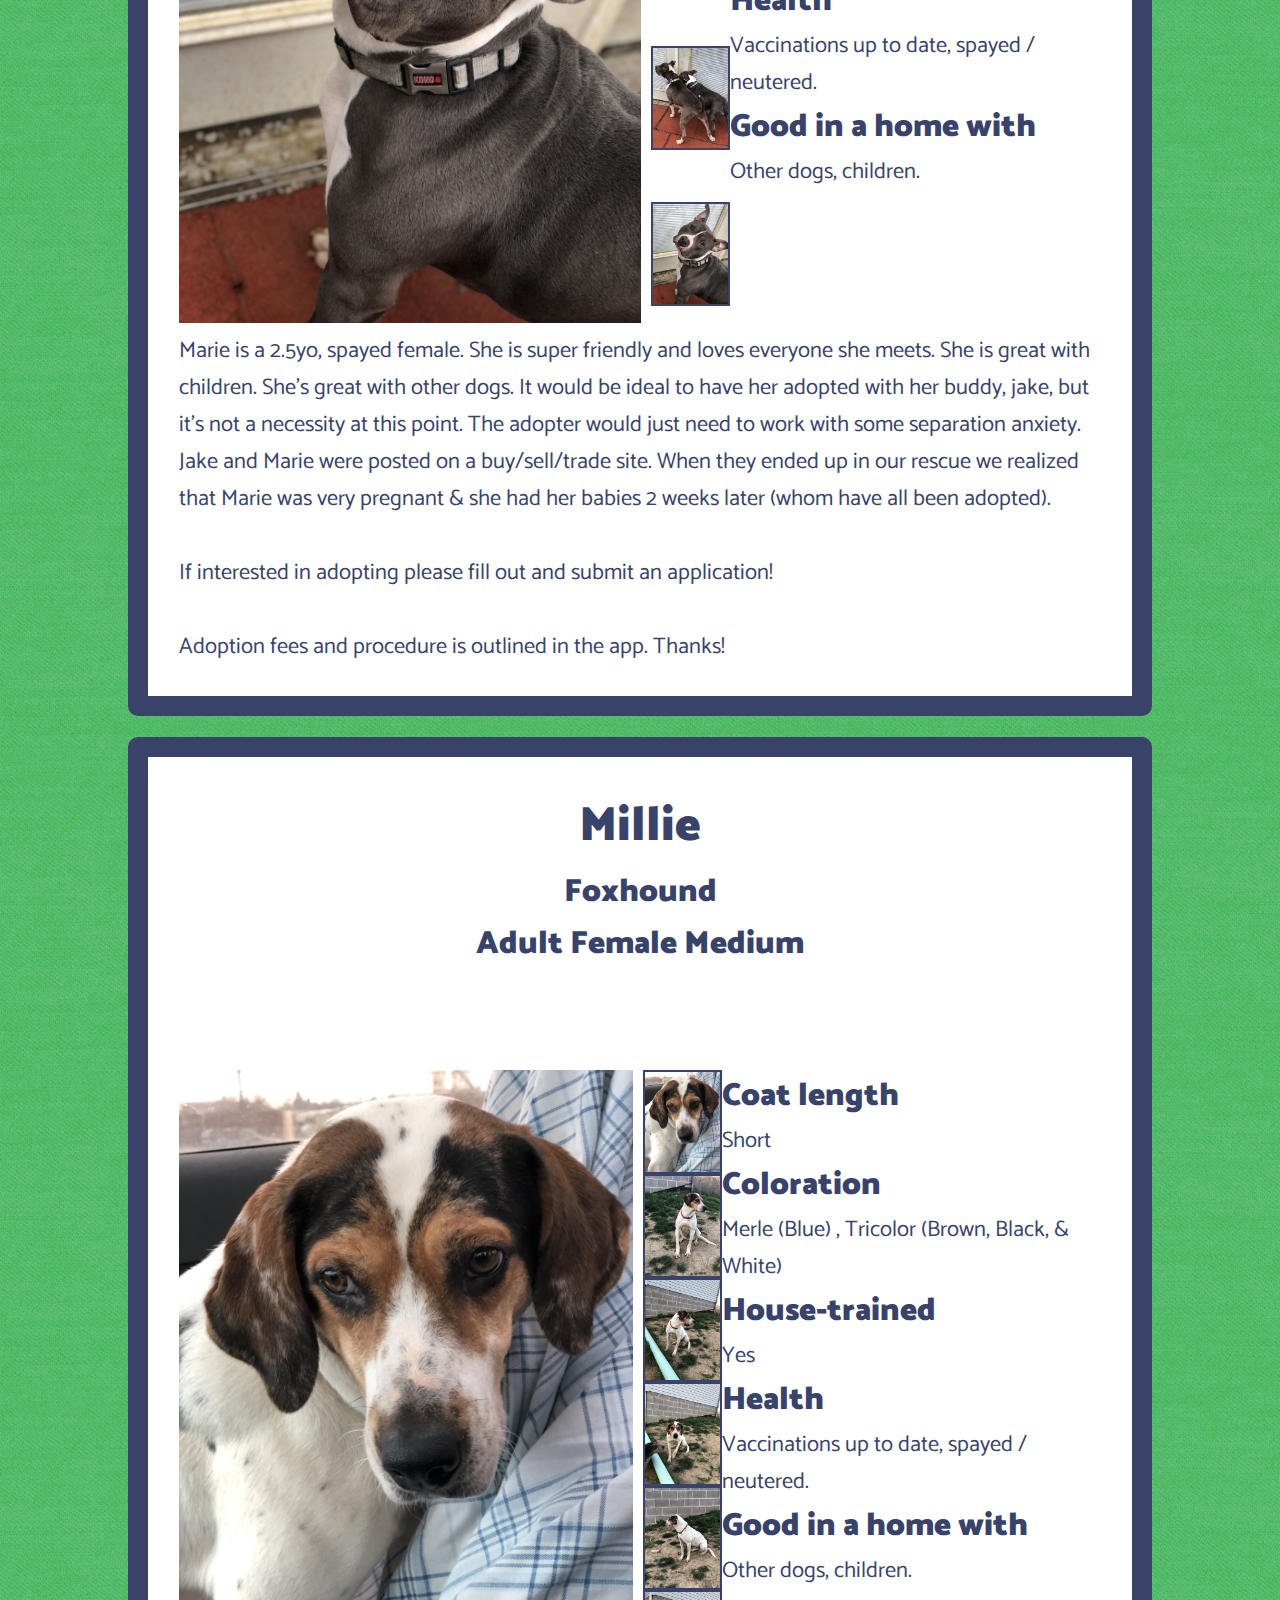
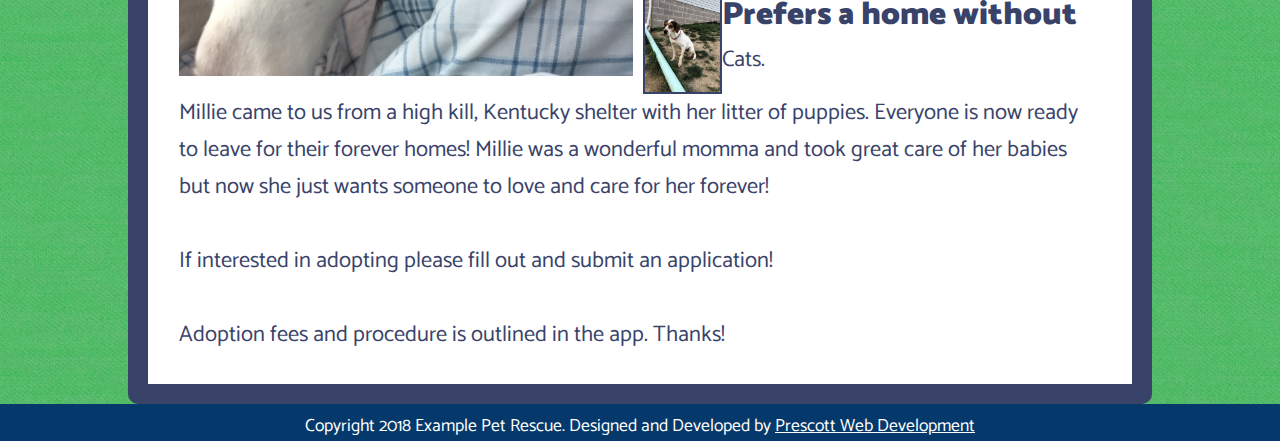
==== commit ce6eb9ec: "End Adpot Page" ====
--- a/adopt.html
+++ b/adopt.html
@@ -19,30 +19,66 @@
                    <a href="help.html">How You Can Help</a> 
                    <a href="stories.html">Success Stories</a> 
                    <a href="contact.html">Contact Us</a>
-                   <p class="this-page">Home</p> 
+                   <p class="this-page">Adopt</p> 
                    <a href="javascript:void(0);" style="font-size:20px;" class="icon" onclick="myFunction()">&#9776;</a> 
             </div>
          </nav>
         
         <!-- NAV BAR END -->
-        
-        
-        
-        
-        
-        
+           
+    
+    
+    
+    
+    
     
     <div class="container-fluid">  
+       
+       
+       
+       
         <section class="one" id="about">
             
+            <h1>How To Adopt</h1>
+            
+            <div class="adopt-info">
+                <p class="adopt-p">All of our pups are in loving foster homes so meet and greets are by appointment only. 
+                <br><br>
+                We do require the application to be filled out before scheduling a meet and greet. This is essential for a few reasons:</p>
+                
+                <ul>
+                    <li class="adopt-list">to ensure the desired dog would be compatible in the home of the potential adopter</li>
+                    <li class="adopt-list">to ensure the potential adopter would be approved to adopt a dog</li>
+                    <li class="adopt-list">because we are foster based, we like to know who will be coming to/into our homes to meet our foster babies!</li>
+                </ul>
+                
+                <p class="adopt-p"> Once the application is completed it will be reviewed and you will be contacted by the Saturday following your submission. Our dogs are not adopted out on a "first come, first served" basis, so the application process is key. 
+                <br><br>
+                The adoption fee is $250. All of our dogs are age-apropriately vetted, microchipped, spayed/neutered (if over 6 months - if under 6 months, refer to alteration contract in adoption application) and crate trained before adoption. 
+                <br><br>
+                We do everything we can to ensure our dogs and puppies are adopted into the most perfect home for them! </p>
+                
+                
+                
+            </div>
+            
+            
+            <div class="button"><a href="adoption-form.html">Adoption Form</a></div>
+            
+            
+            
         </section>
+        
+        
+        <div class="divider"></div>
+        
         
         
         <section class="two">
            
            <h1>Our Current Adoptables</h1>
             
-            <div class="adopt">
+            <div class="adopt" id="adopt-one">
                <div class="top">
                    
                    <p class="header">Jake</p>
@@ -122,7 +158,7 @@
             
             
             
-            <div class="adopt">
+            <div class="adopt" id="adopt-two">
                <div class="top">
                    
                    <p class="header">Krona</p>
@@ -203,7 +239,7 @@
             
             
             
-            <div class="adopt">
+            <div class="adopt"  id="adopt-three">
                <div class="top">
                    
                    <p class="header">Lilo</p>
@@ -278,7 +314,7 @@
             
             
             
-            <div class="adopt">
+            <div class="adopt" id="adopt-four">
                <div class="top">
                    
                    <p class="header">Marie</p>
@@ -352,7 +388,7 @@
             
             
             
-            <div class="adopt">
+            <div class="adopt" id="adopt-five">
                <div class="top">
                    
                    <p class="header">Millie</p>
--- a/adopt.css
+++ b/adopt.css
@@ -125,7 +125,7 @@
 
 p{
     margin: 0;
-    color:#39436A;
+    
 }
 
 .container-fluid{
@@ -142,7 +142,8 @@
 
 
 
-.two{
+.one, .two{
+    margin: 0 10%;
     display: -webkit-box;
     display: -ms-flexbox;
     display: flex;
@@ -164,7 +165,7 @@
 }
 
 .adopt{
-    margin: 2% 10%;
+    margin-top: 2%;
     padding: 3%;
     background:white;
     border-radius: 10px;
@@ -196,23 +197,99 @@
 
 
 
-.right{
+.adopt-p{
+    font-size: 1.6rem;
+    color:white;
+    
+}
+
+.adopt-list{
+    font-size: 1.6rem;
+    color:white;
     
 }
 
 .header{
     font-size: 3rem;
     font-weight: 900;
+    color:#39436A;
 }
 
 .head-p{
     font-size: 2rem;
     font-weight: 900;
+    color:#39436A;
 }
 
 .body-p{
     font-size: 1.4rem;
-}
+    color:#39436A;
+}
+
+
+
+
+.button{
+    font-size: 2rem;
+    height: 100px;
+    width: 300px;
+    margin: 25px;
+    background-color:#39436A;
+    border-radius: 10px;
+    border: 2px solid #E1E3F7;
+    cursor: pointer;
+    display: -webkit-box;
+    display: -ms-flexbox;
+    display: flex;
+    -webkit-box-pack: center;
+    -ms-flex-pack: center;
+    justify-content: center;
+    -webkit-box-align: center;
+    -ms-flex-align: center;
+    align-items: center;
+    text-align: center;
+}
+
+.button a{
+    color:white;
+    text-decoration: none;
+}
+
+
+
+
+.button:hover{
+    -webkit-animation: .5s shrink forwards;
+    animation: .5s shrink forwards;
+}
+
+@-webkit-keyframes shrink {
+    0% {
+        background-color: #39436A;
+    }
+    100%{
+        background-color: #0E163F;
+        border:2px solid #39436A;
+    }
+}
+
+@keyframes shrink {
+    0% {
+        background-color: #39436A;
+    }
+    100%{
+        background-color: #0E163F;
+        border:2px solid #39436A;
+    }
+    
+    
+}
+
+
+
+
+
+
 
 
 
@@ -318,7 +395,23 @@
 
 
 
-
+.divider{
+    height: 100px;
+    width: 100%;
+    background: #2DB349;
+    color:white;
+    font-size: 4rem;
+    background-image: url(images/45-degree-fabric-light.png);
+    display: -webkit-box;
+    display: -ms-flexbox;
+    display: flex;
+    -webkit-box-pack: center;
+    -ms-flex-pack: center;
+    justify-content: center;
+    -webkit-box-align: center;
+    -ms-flex-align: center;
+    align-items: center;
+}
 
 
 
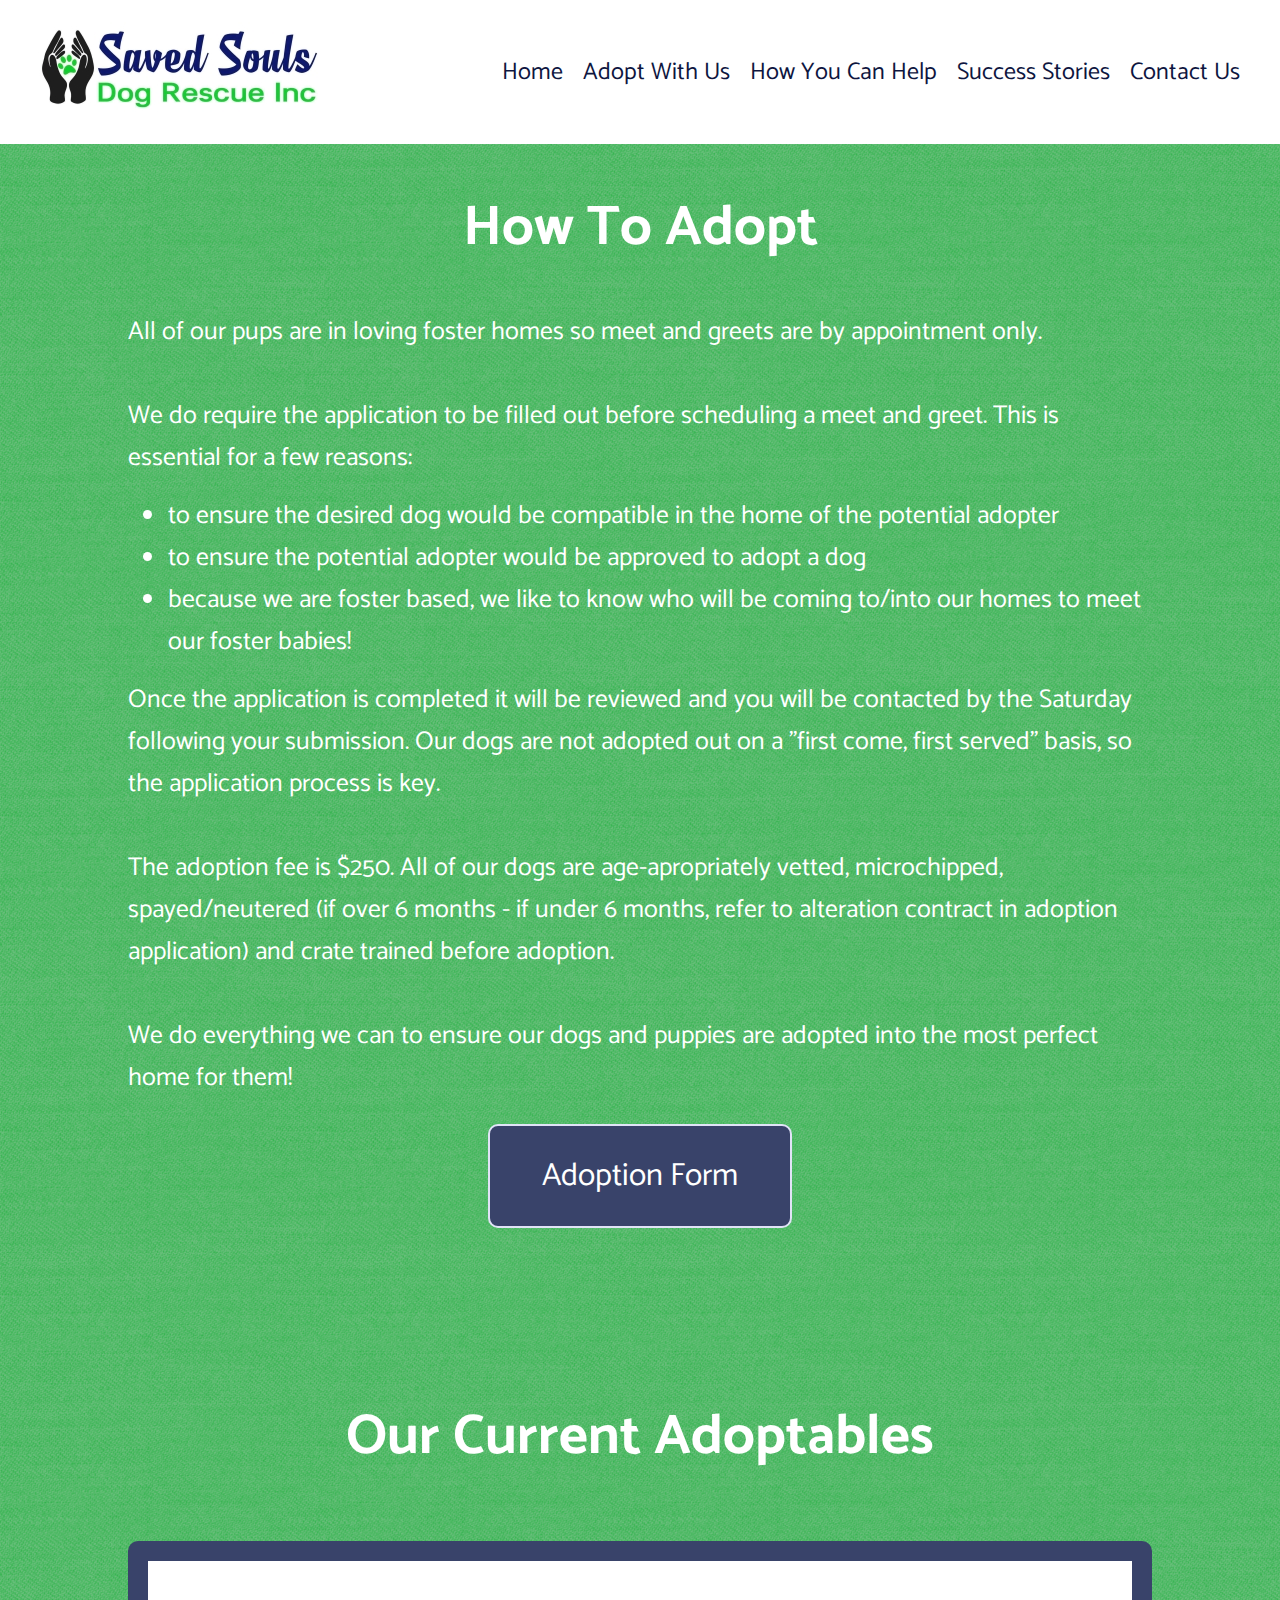
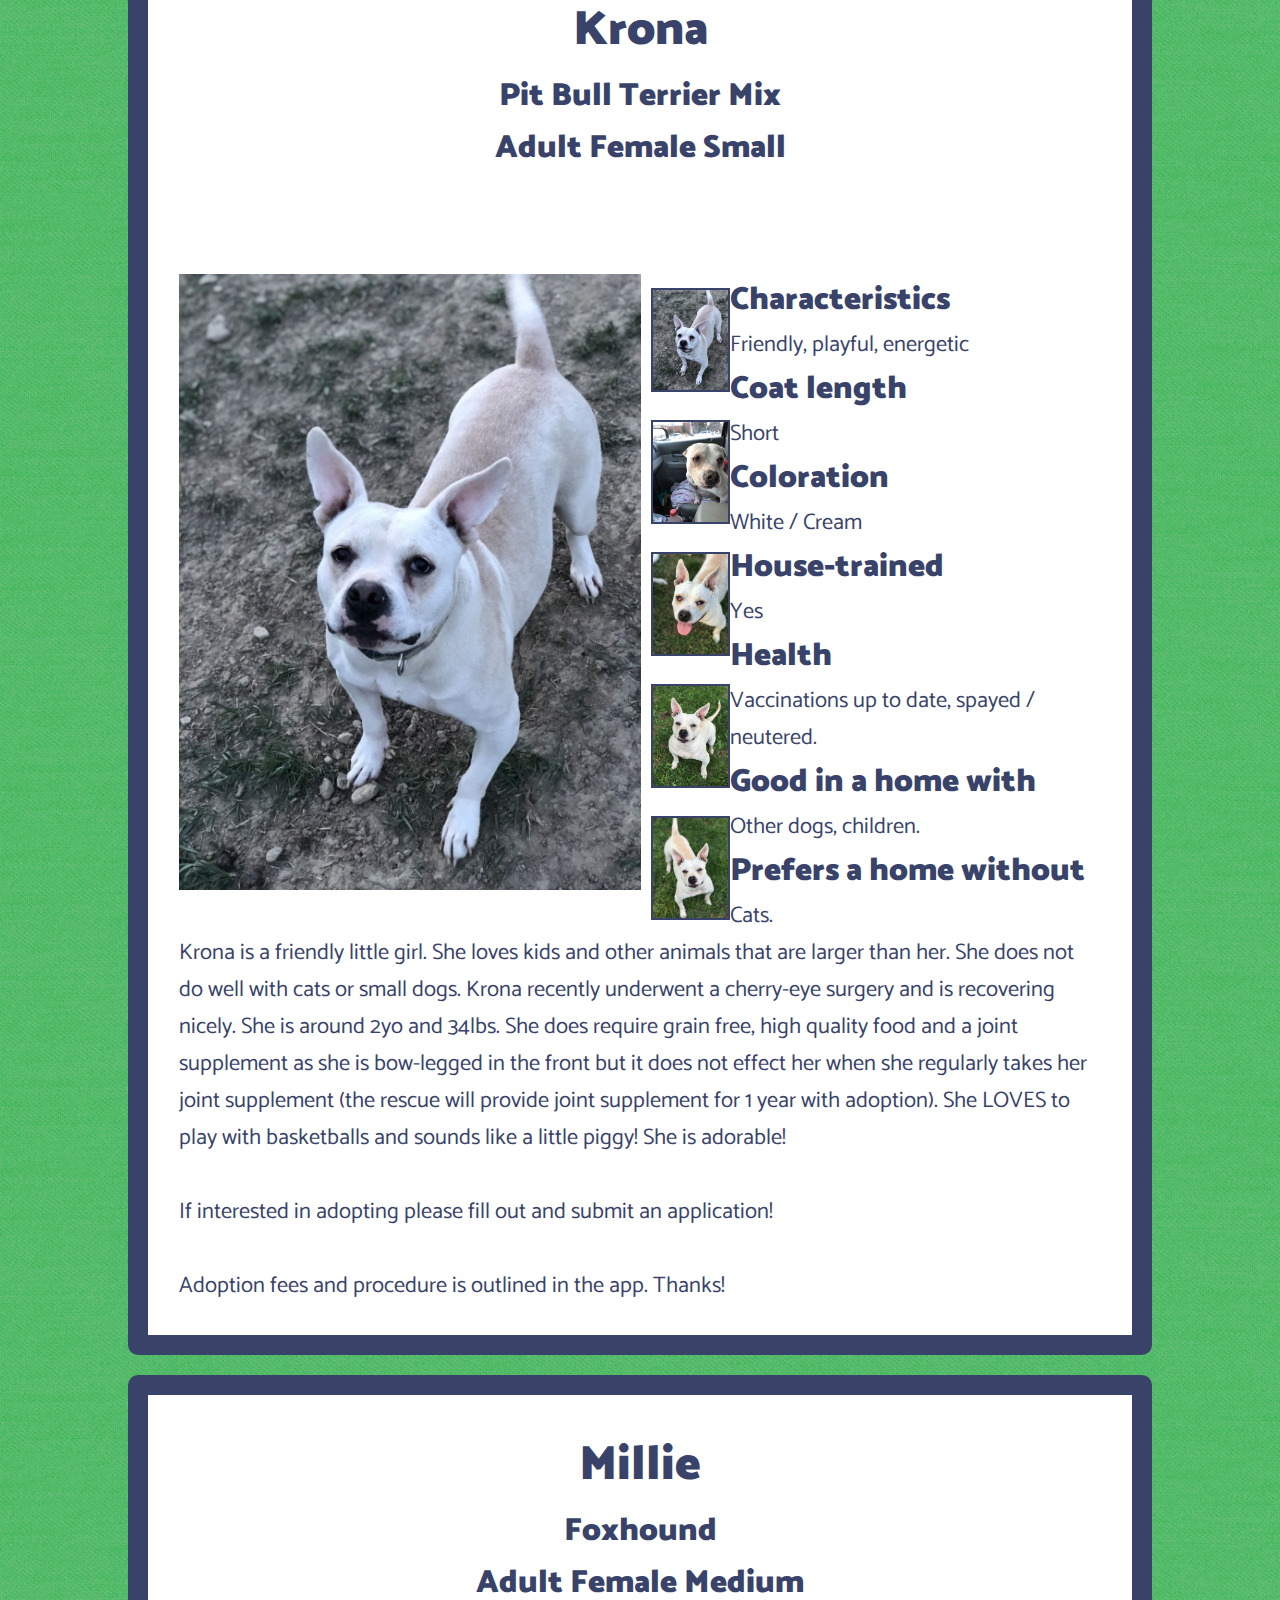
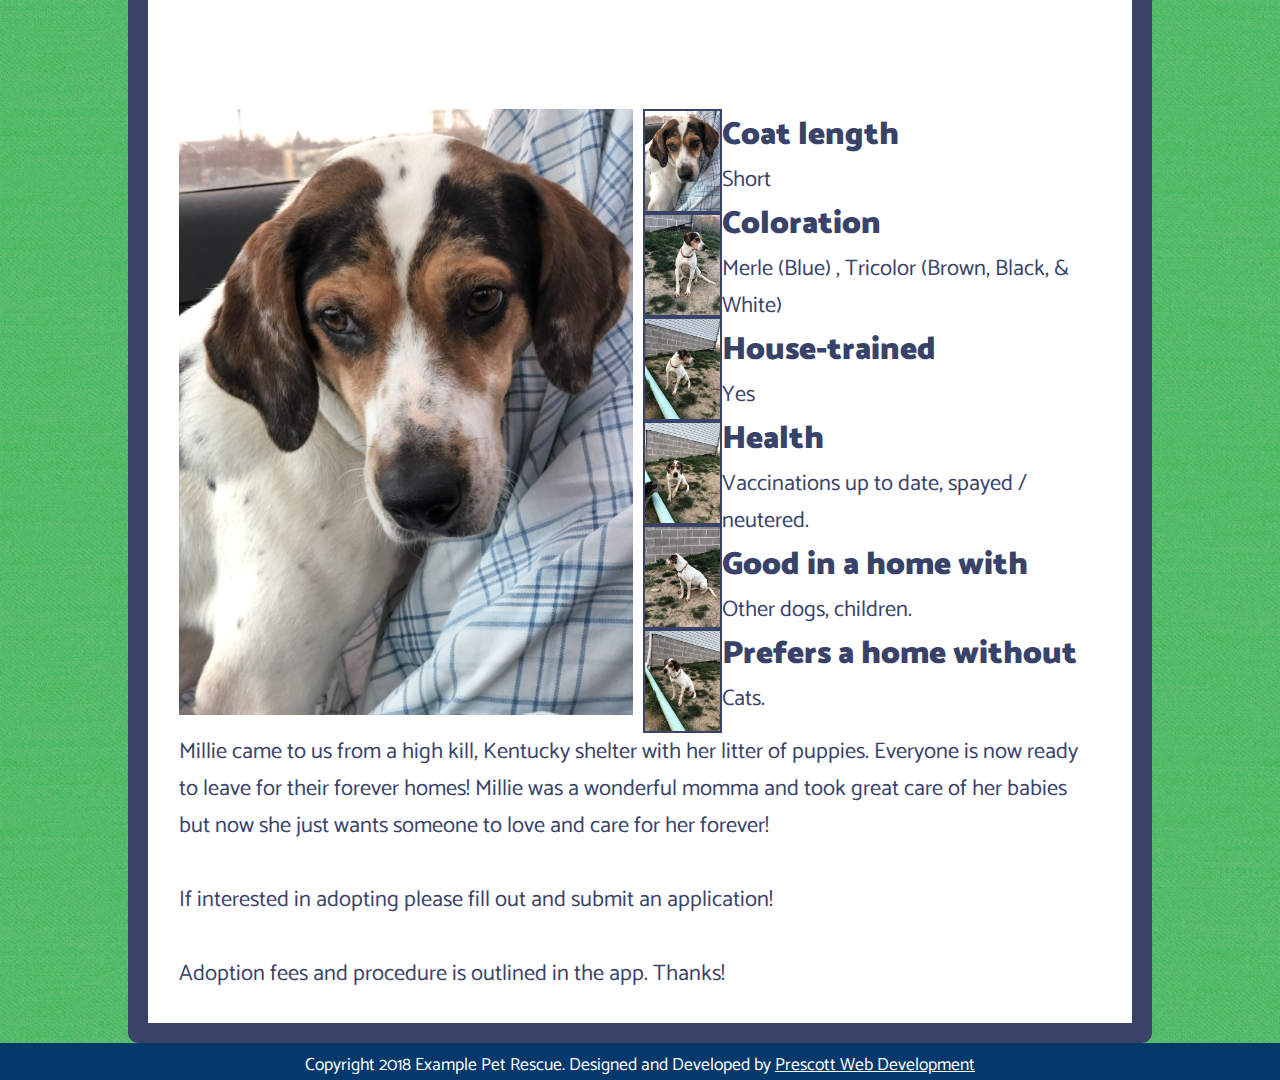
==== commit 18e2af72: "Coming Soon Pages Added" ====
--- a/adopt.html
+++ b/adopt.html
@@ -78,6 +78,8 @@
            
            <h1>Our Current Adoptables</h1>
             
+            
+            <!--
             <div class="adopt" id="adopt-one">
                <div class="top">
                    
@@ -151,7 +153,7 @@
                 </div>
             </div>
             
-            
+            -->
             
             
             
@@ -238,7 +240,7 @@
             
             
             
-            
+            <!--
             <div class="adopt"  id="adopt-three">
                <div class="top">
                    
@@ -306,14 +308,14 @@
                     Adoption fees is $250 this covers spay, microchip and age appropriate vetting Thanks!  </p>
                 </div>
             </div>
-            
-            
-            
-            
-            
-            
-            
-            
+            -->
+            
+            
+            
+            
+            
+            
+            <!--
             <div class="adopt" id="adopt-four">
                <div class="top">
                    
@@ -380,7 +382,7 @@
                     Adoption fees and procedure is outlined in the app. Thanks!   </p>
                 </div>
             </div>
-            
+            -->
             
             
             
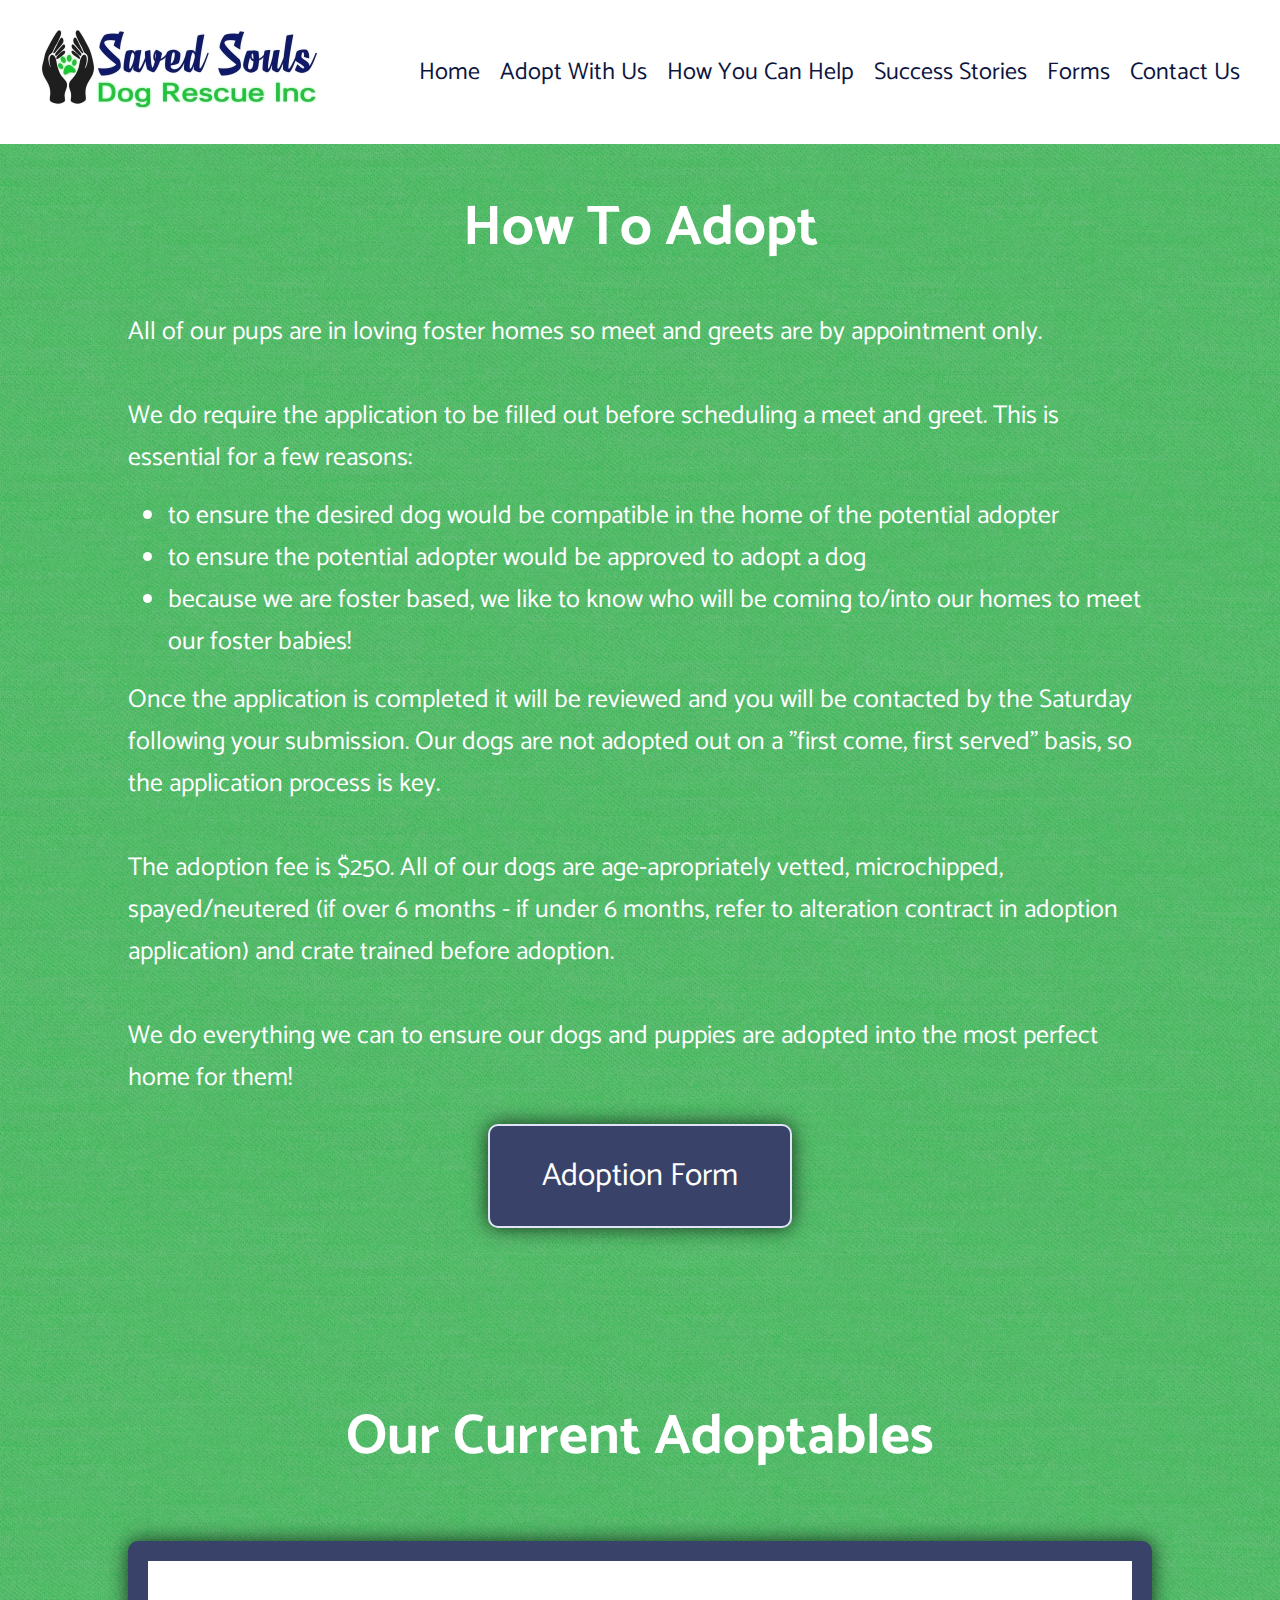
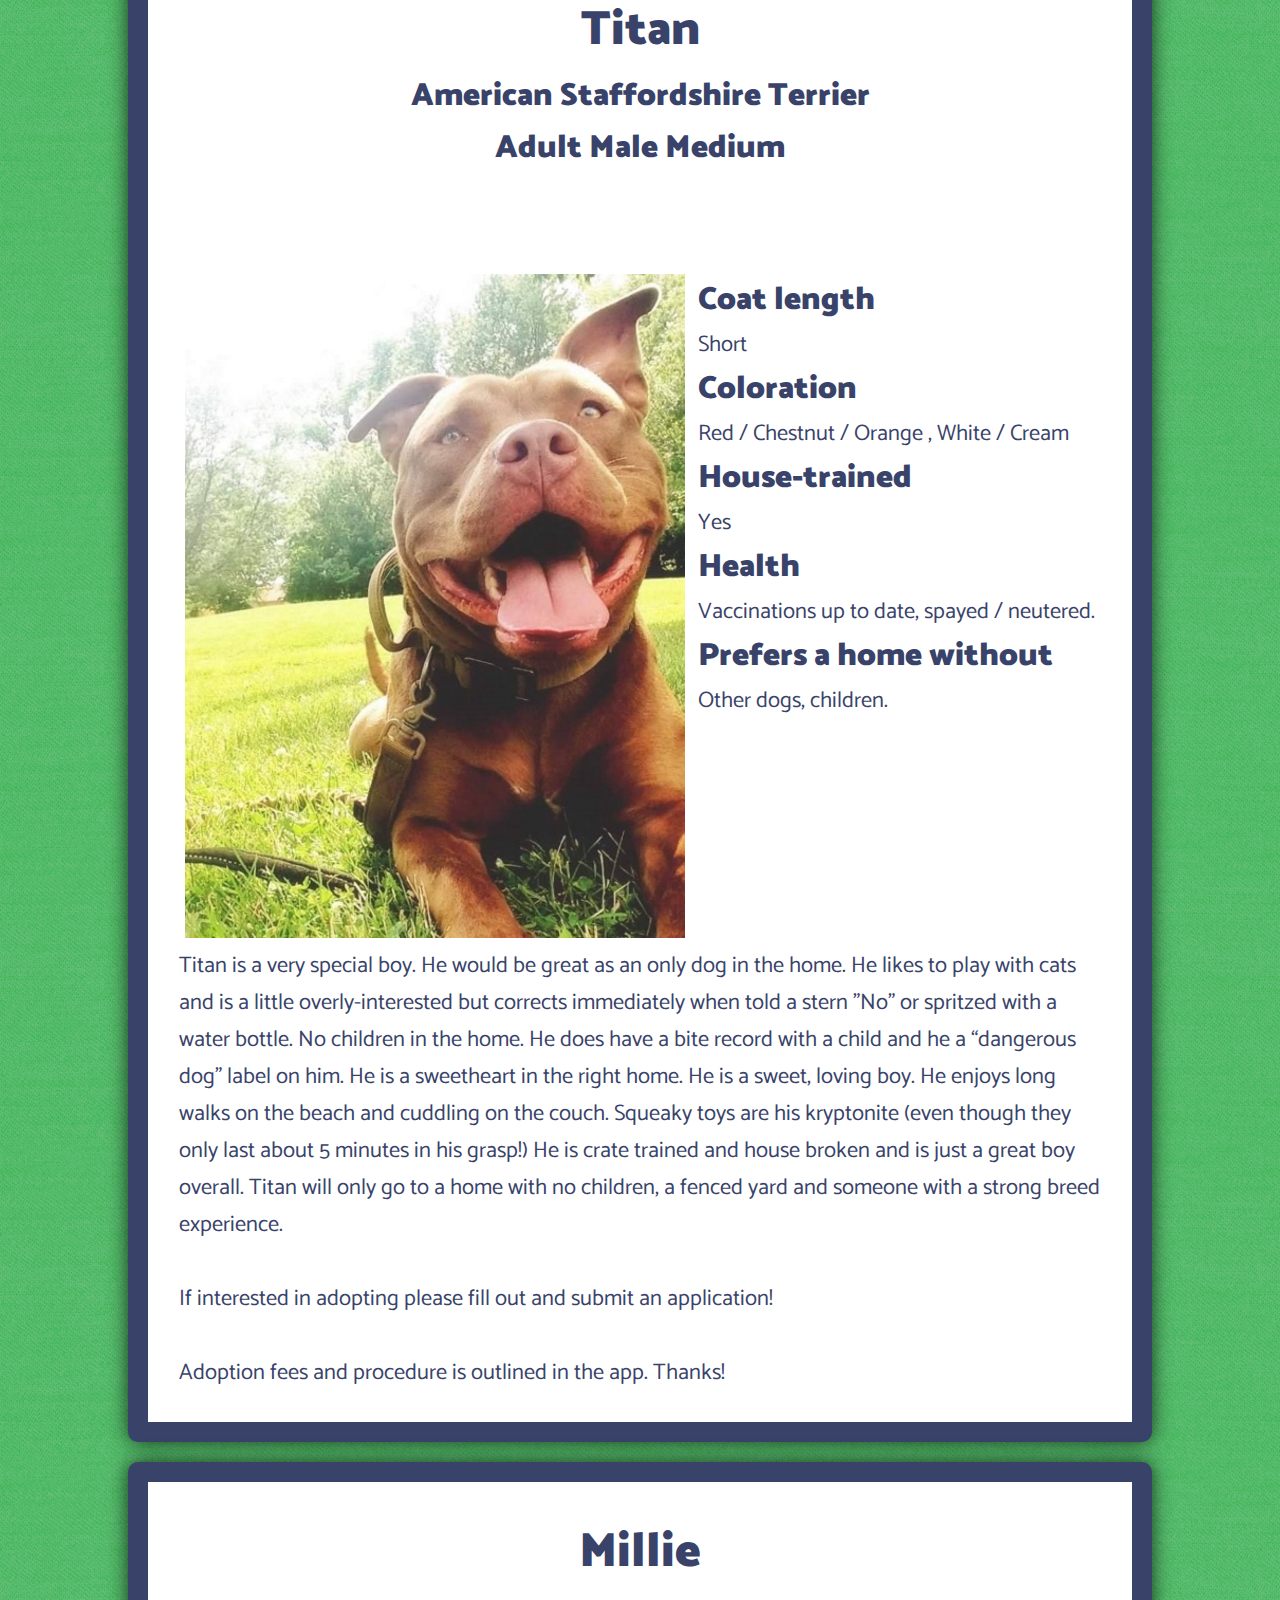
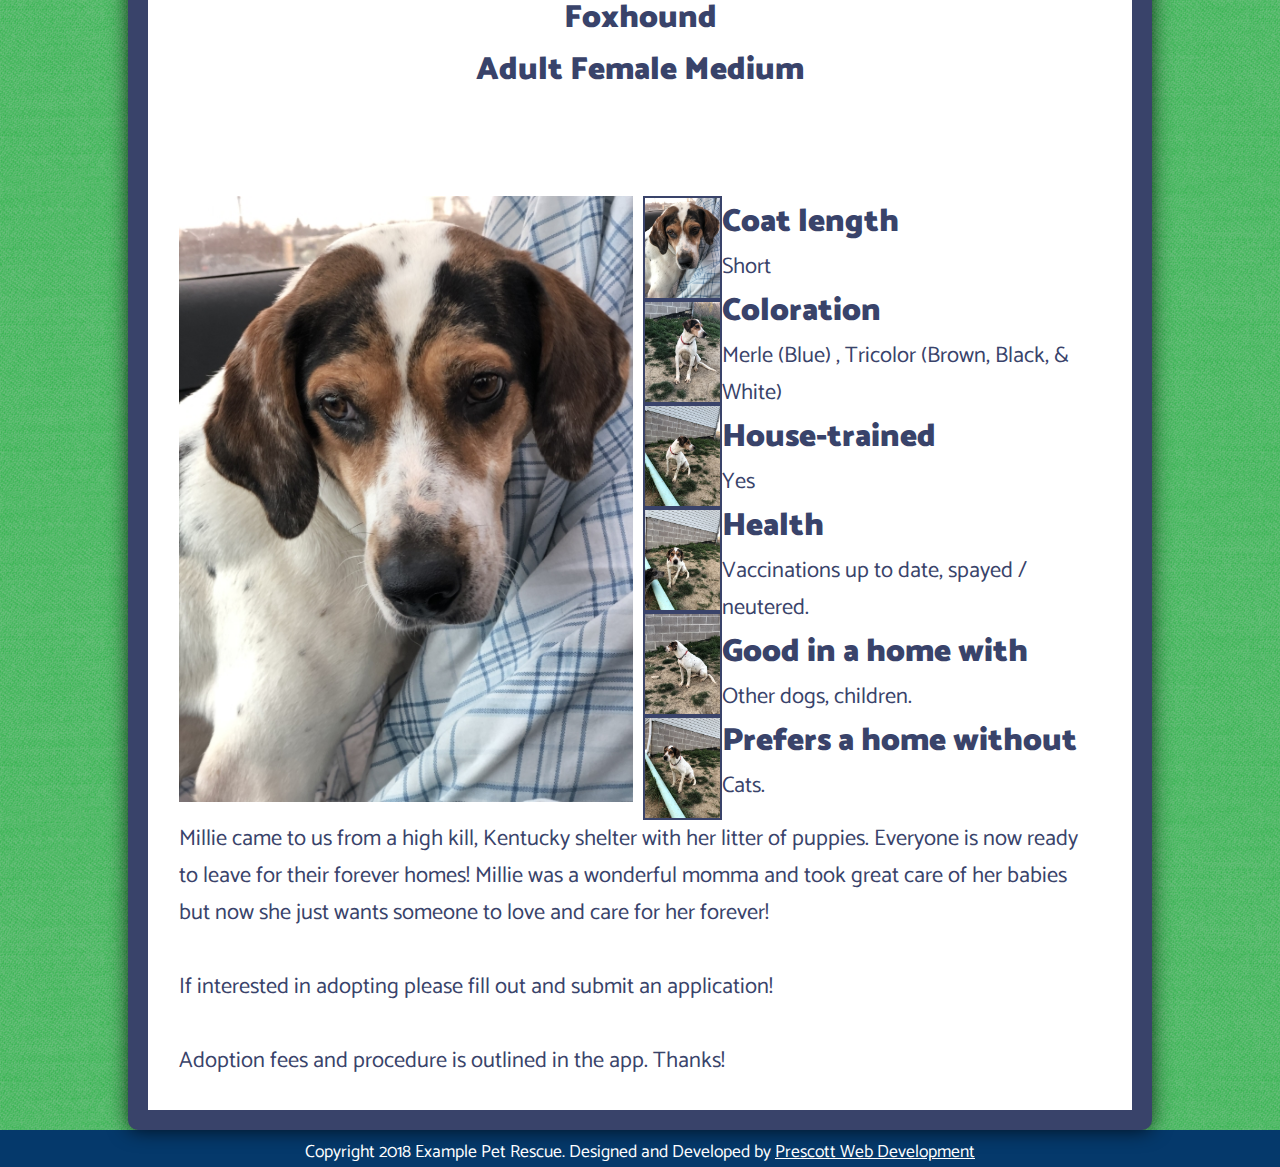
==== commit f36d9bb9: "Draft Contact & Form Pages" ====
--- a/adopt.html
+++ b/adopt.html
@@ -17,7 +17,8 @@
                    <a href="index.html">Home</a> 
                    <a href="adopt.html">Adopt With Us</a> 
                    <a href="help.html">How You Can Help</a> 
-                   <a href="stories.html">Success Stories</a> 
+                   <a href="stories.html">Success Stories</a>
+                   <a href="forms.html">Forms</a>  
                    <a href="contact.html">Contact Us</a>
                    <p class="this-page">Adopt</p> 
                    <a href="javascript:void(0);" style="font-size:20px;" class="icon" onclick="myFunction()">&#9776;</a> 
@@ -159,7 +160,7 @@
             
             
             
-            
+            <!-- 
             <div class="adopt" id="adopt-two">
                <div class="top">
                    
@@ -235,7 +236,7 @@
                     Adoption fees and procedure is outlined in the app. Thanks! </p>
                 </div>
             </div>
-            
+            -->
             
             
             
@@ -315,13 +316,13 @@
             
             
             
-            <!--
+            
             <div class="adopt" id="adopt-four">
                <div class="top">
                    
-                   <p class="header">Marie</p>
-                   <p class="head-p">American Staffordshire Terrier &amp; Pit Bull Terrier Mix </p>
-                   <p class="head-p"> Young Female Medium </p>
+                   <p class="header">Titan</p>
+                   <p class="head-p">American Staffordshire Terrier</p>
+                   <p class="head-p">  Adult Male Medium  </p>
                </div>
                
                
@@ -329,16 +330,16 @@
                 <div class="middle">
                     <div class="slideshow left">
                         <div class="image-main">
-                            <img class="placer4 place-holder" src="images/adoptables/marie/marie(4).jpg">
-                        </div>
-                        
+                            <img class="placer4 place-holder" src="images/adoptables/titan/titan.jpg">
+                        </div>
+                        <!--
                         <div class="image-list">
                             <img onmouseover="fourthOne()" class="fourth1 thumbnail" src="images/adoptables/marie/marie.jpg">
                             <img onmouseover="fourthTwo()" class="fourth2 thumbnail" src="images/adoptables/marie/marie(2).jpg">
                             <img onmouseover="fourthThree()" class="fourth3 thumbnail" src="images/adoptables/marie/marie(3).jpg">
                             <img onmouseover="fourthFour()" class="fourth4 thumbnail" src="images/adoptables/marie/marie(4).jpg">
                         </div>
-                        
+                        -->
                     </div>
                     
                     <div class="info right">
@@ -350,7 +351,7 @@
                         
                         <div>
                             <p class="head-p">Coloration</p>
-                            <p class="body-p"> Gray / Blue / Silver , White / Cream </p>
+                            <p class="body-p"> Red / Chestnut / Orange , White / Cream  </p>
                         </div>
                         
                         <div>
@@ -364,7 +365,7 @@
                         </div>
                         
                         <div>
-                            <p class="head-p">Good in a home with</p>
+                            <p class="head-p">Prefers a home without</p>
                             <p class="body-p">Other dogs, children.</p>
                         </div>
                         
@@ -375,14 +376,14 @@
                 </div>
                 
                 <div class="bottom">
-                    <p class="body-p">Marie is a 2.5yo, spayed female. She is super friendly and loves everyone she meets. She is great with children. She’s great with other dogs. It would be ideal to have her adopted with her buddy, jake, but it’s not a necessity at this point. The adopter would just need to work with some separation anxiety. Jake and Marie were posted on a buy/sell/trade site. When they ended up in our rescue we realized that Marie was very pregnant &amp; she had her babies 2 weeks later (whom have all been adopted). 
+                    <p class="body-p">Titan is a very special boy. He would be great as an only dog in the home. He likes to play with cats and is a little overly-interested but corrects immediately when told a stern "No" or spritzed with a water bottle. No children in the home. He does have a bite record with a child and he a “dangerous dog” label on him. He is a sweetheart in the right home. He is a sweet, loving boy. He enjoys long walks on the beach and cuddling on the couch. Squeaky toys are his kryptonite (even though they only last about 5 minutes in his grasp!) He is crate trained and house broken and is just a great boy overall. Titan will only go to a home with no children, a fenced yard and someone with a strong breed experience. 
                     <br><br>
                     If interested in adopting please fill out and submit an application!
                     <br><br>
                     Adoption fees and procedure is outlined in the app. Thanks!   </p>
                 </div>
             </div>
-            -->
+            
             
             
             
--- a/adopt.css
+++ b/adopt.css
@@ -170,6 +170,8 @@
     background:white;
     border-radius: 10px;
     border: 20px solid #39436A;
+    -webkit-box-shadow: 0px 0px 20px 0px rgba(0,0,0,0.75);
+    box-shadow: 0px 0px 20px 0px rgba(0,0,0,0.75);
 }
 
 .adopt-one{
@@ -248,6 +250,8 @@
     -ms-flex-align: center;
     align-items: center;
     text-align: center;
+    -webkit-box-shadow: 0px 0px 20px 0px rgba(0,0,0,0.75);
+    box-shadow: 0px 0px 20px 0px rgba(0,0,0,0.75);
 }
 
 .button a{
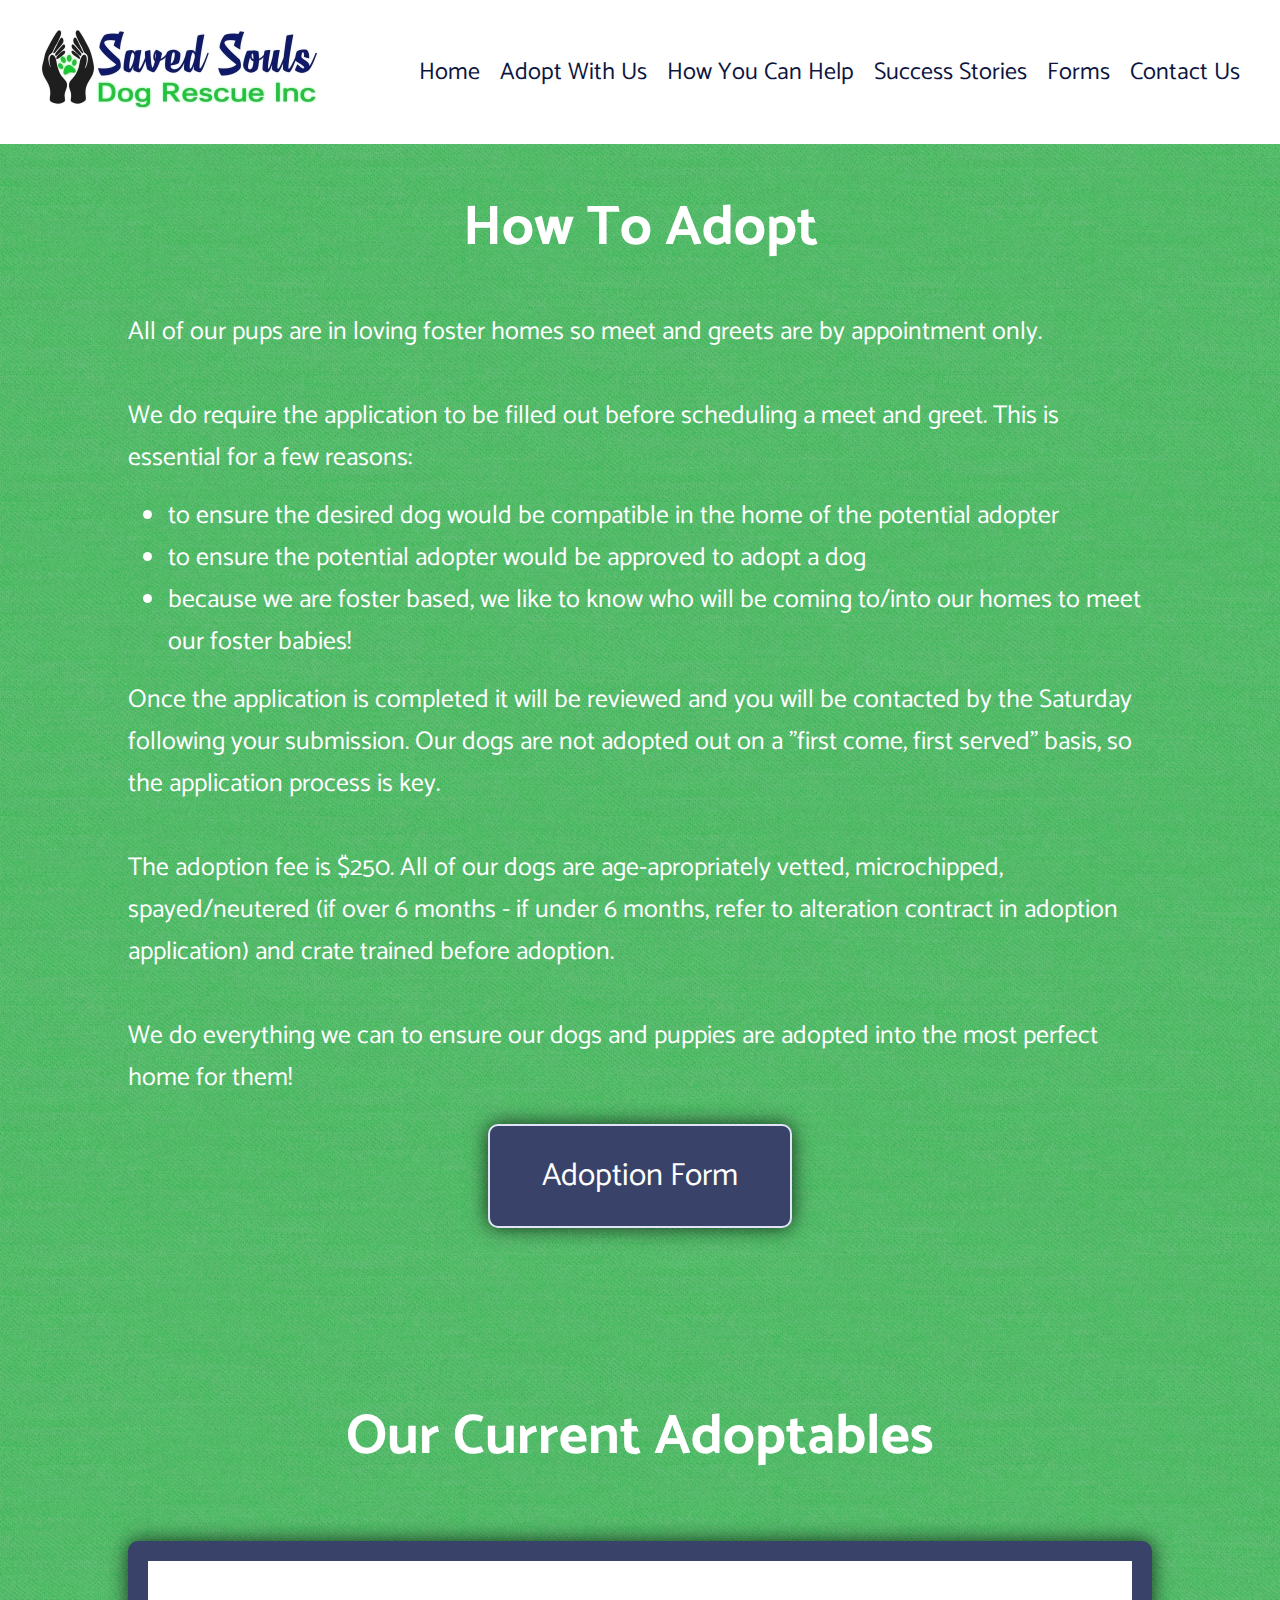
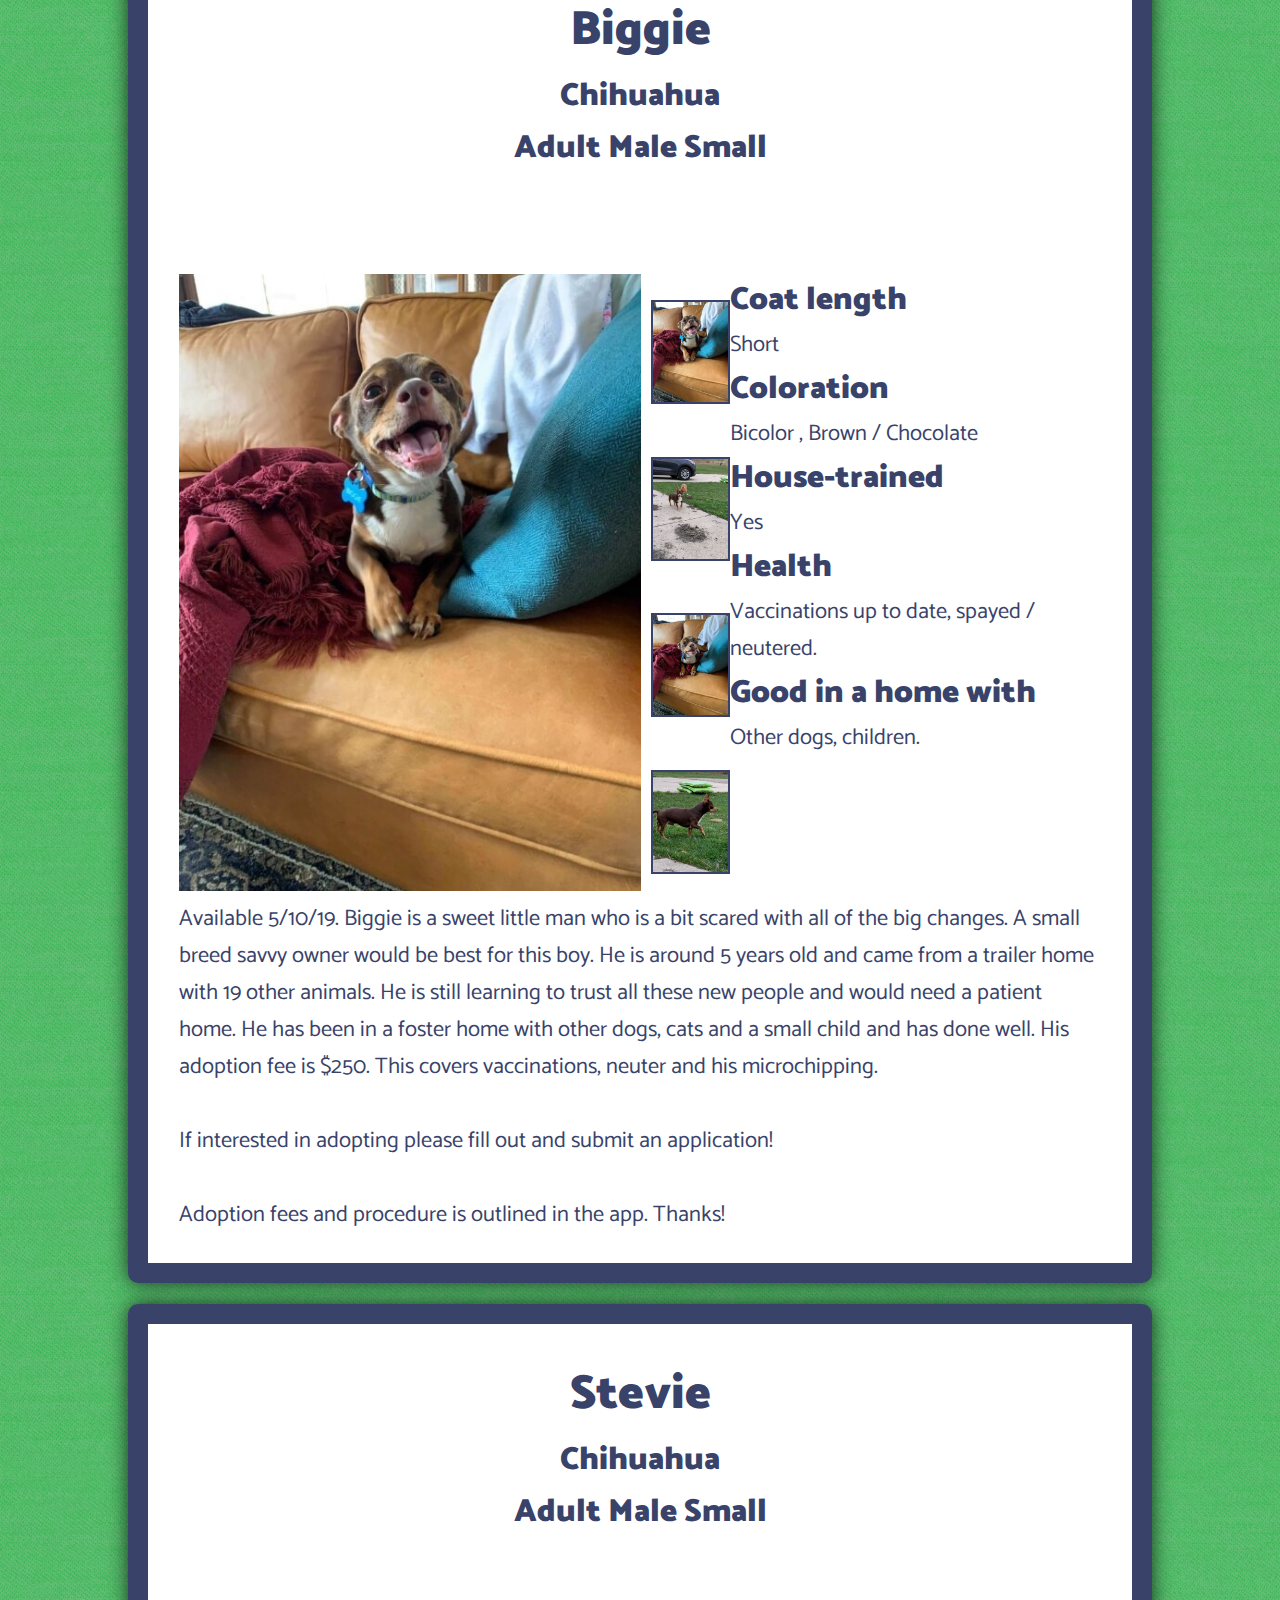
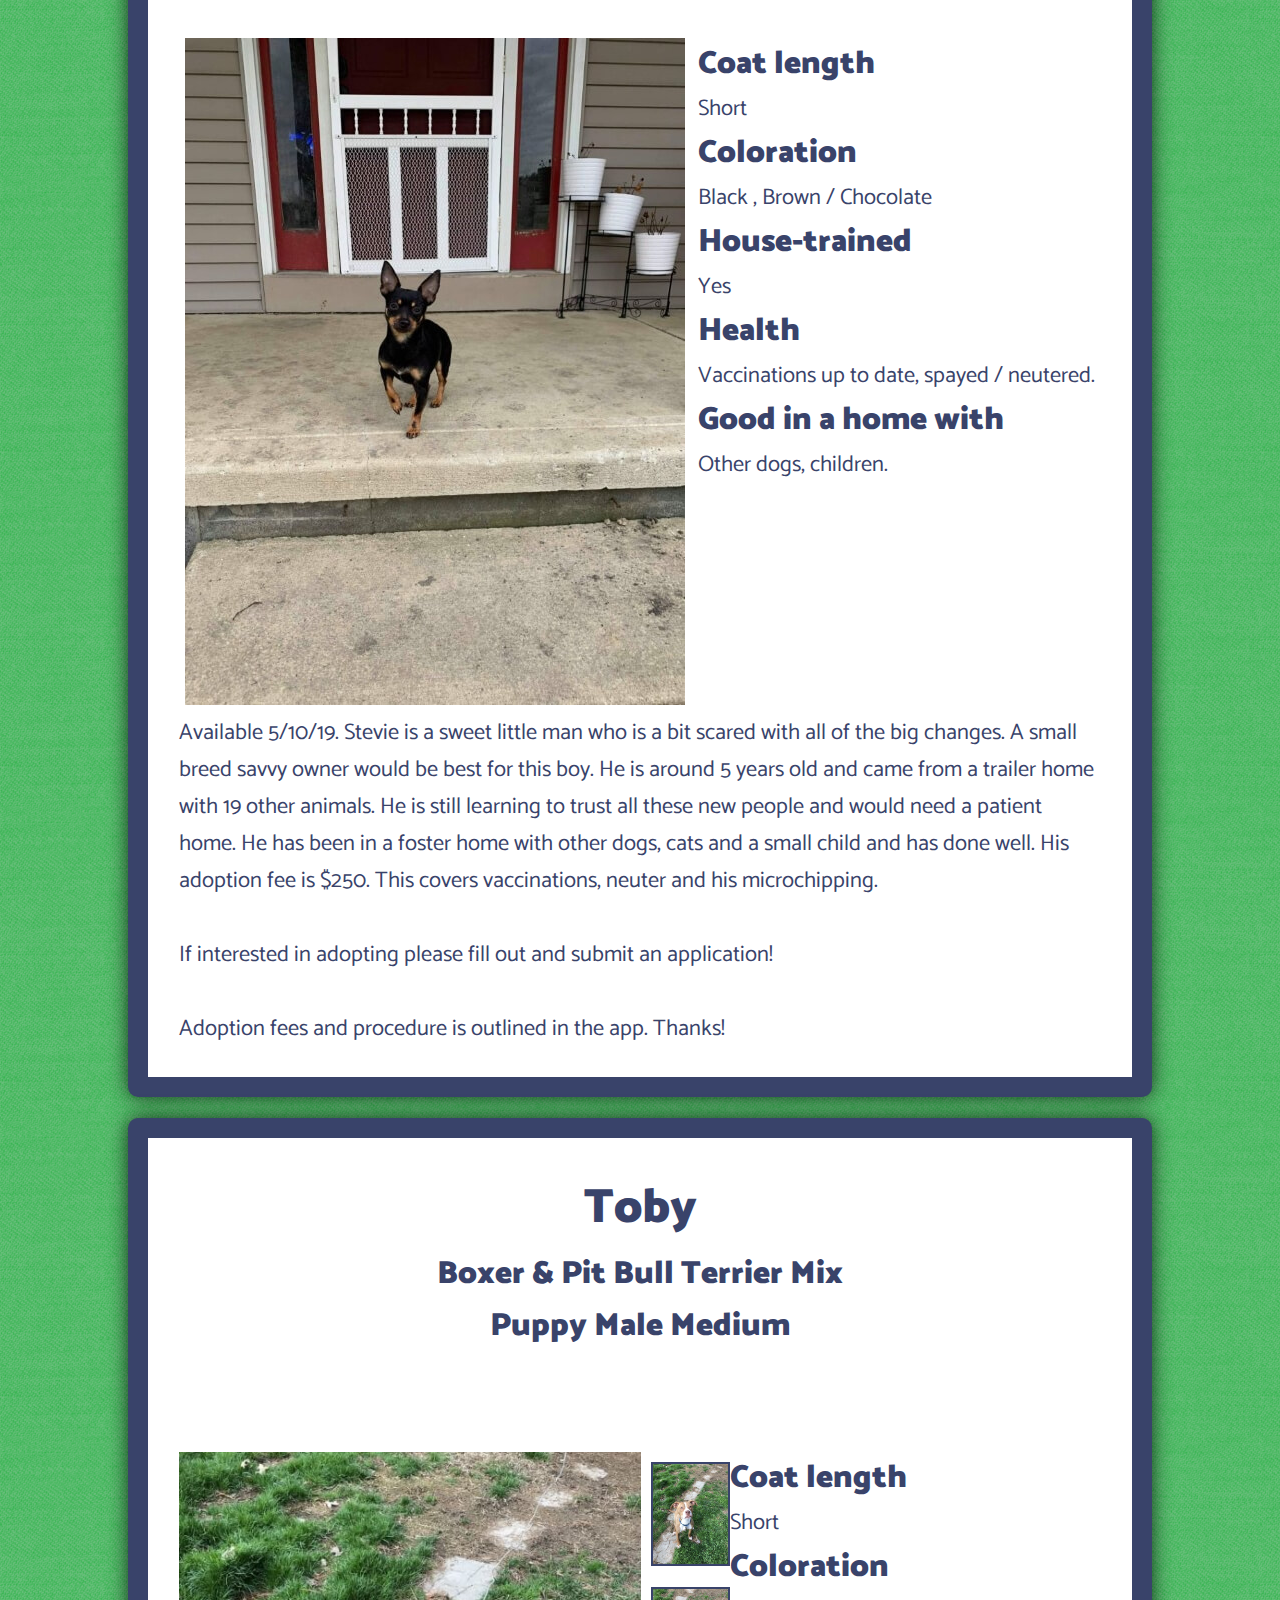
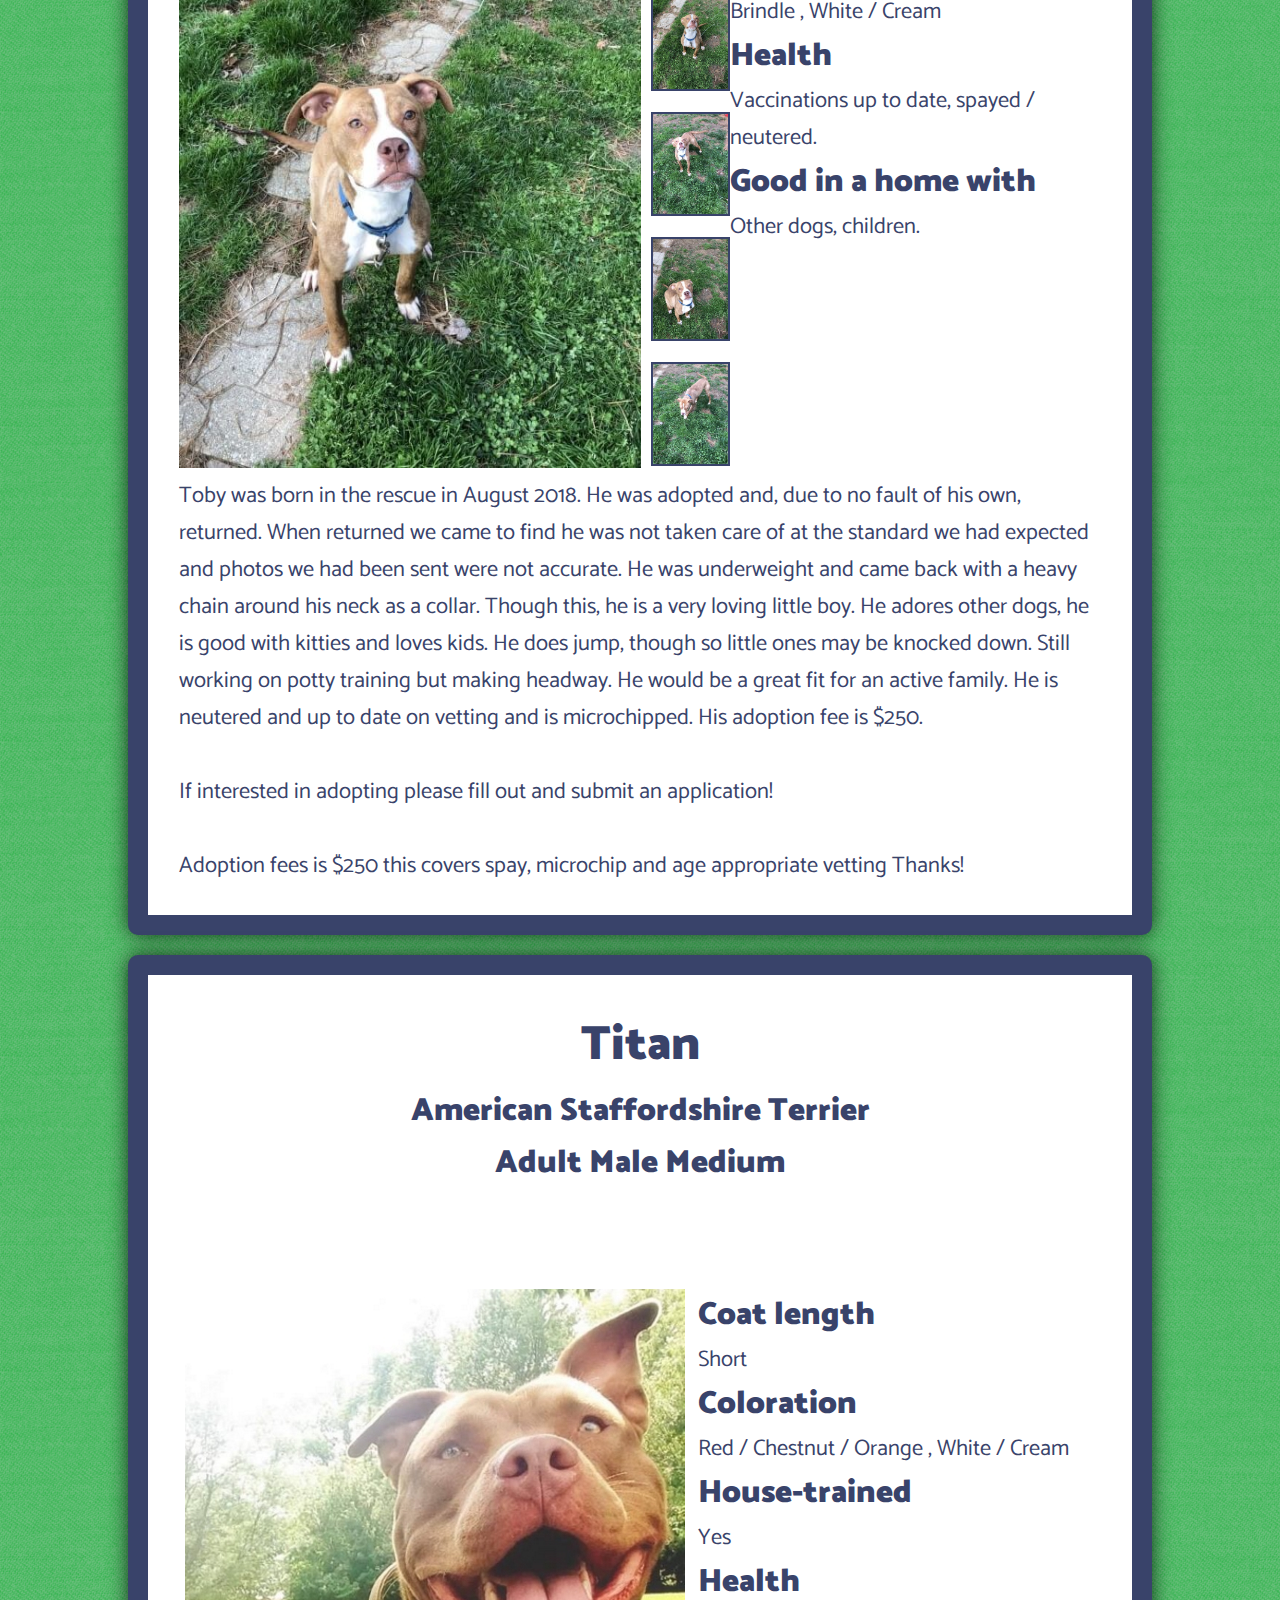
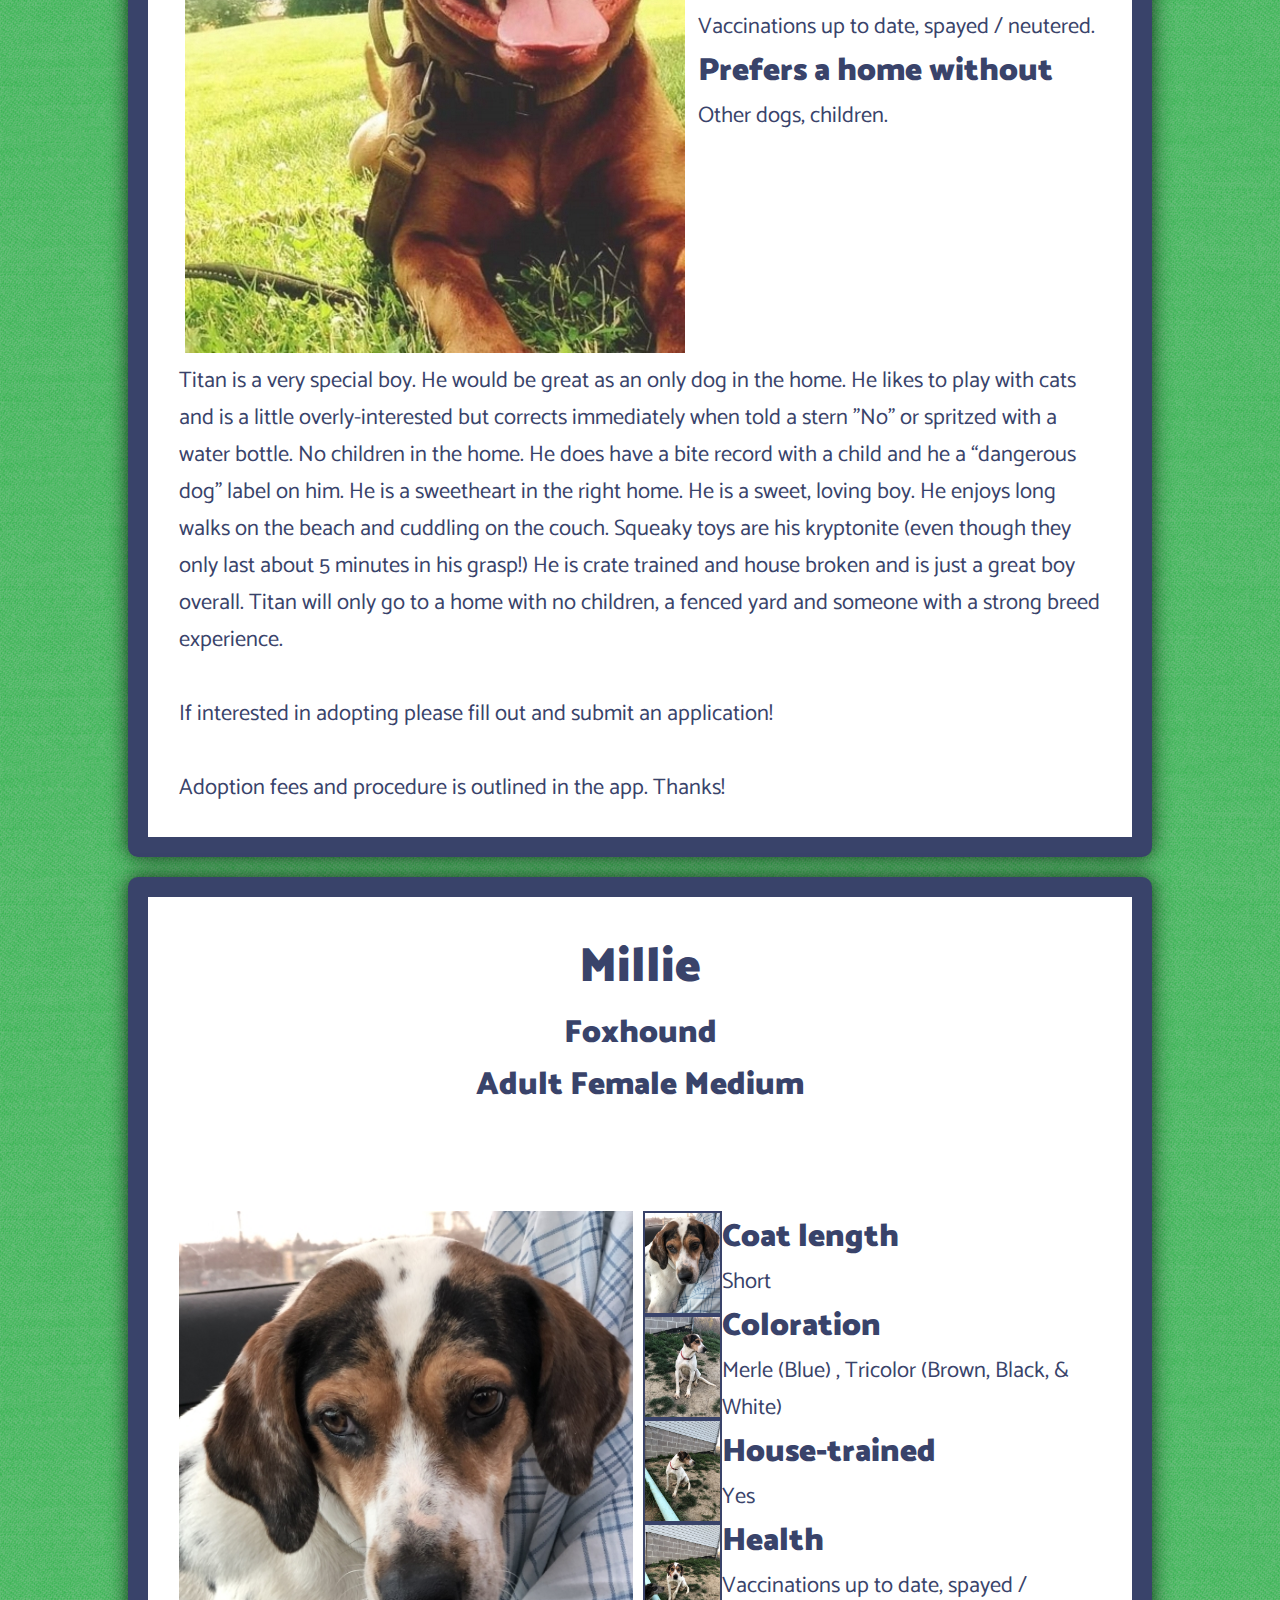
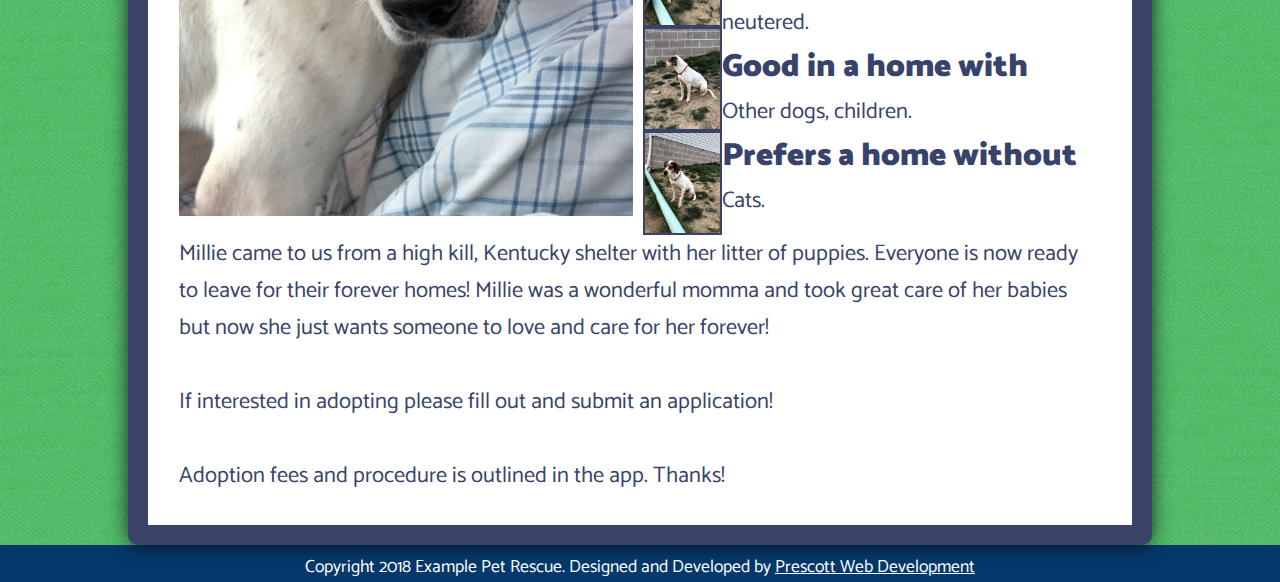
==== commit 37b026ac: "Update with New Dogs" ====
--- a/adopt.html
+++ b/adopt.html
@@ -80,13 +80,13 @@
            <h1>Our Current Adoptables</h1>
             
             
-            <!--
+            
             <div class="adopt" id="adopt-one">
                <div class="top">
                    
-                   <p class="header">Jake</p>
-                   <p class="head-p">American Staffordshire Terrier &amp; Pit Bull Terrier Mix</p>
-                   <p class="head-p">Young Male Medium</p>
+                   <p class="header">Biggie</p>
+                   <p class="head-p">Chihuahua</p>
+                   <p class="head-p">Adult Male Small </p>
                </div>
                
                
@@ -94,24 +94,29 @@
                 <div class="middle">
                     <div class="slideshow left">
                         <div class="image-main">
-                            <img class="placer1 place-holder" src="images/adoptables/jake/jake.jpg">
+                            <img class="placer1 place-holder" src="images/adoptables/biggie/biggie.jpg">
                         </div>
                         
                         <div class="image-list">
-                            <img onmouseover="firstOne()" class="first1 thumbnail" src="images/adoptables/jake/jake.jpg">
-                            <img onmouseover="firstTwo()" class="first2 thumbnail" src="images/adoptables/jake/jake-1.jpg">
-                            <img onmouseover="firstThree()" class="first3 thumbnail" src="images/adoptables/jake/jake-2.jpg">
-                            <img onmouseover="firstFour()" class="first4 thumbnail" src="images/adoptables/jake/jake-3.jpg">
+                            <img onmouseover="firstOne()" class="first1 thumbnail" src="images/adoptables/biggie/biggie.jpg">
+                            <img onmouseover="firstTwo()" class="first2 thumbnail" src="images/adoptables/biggie/biggie1.jpg">
+                            <img onmouseover="firstThree()" class="first3 thumbnail" src="images/adoptables/biggie/biggie2.jpg">
+                            <img onmouseover="firstFour()" class="first4 thumbnail" src="images/adoptables/biggie/biggie3.jpg">
+                            <!--
                             <img onmouseover="firstFive()" class="first5 thumbnail" src="images/adoptables/jake/jake-4.jpg">
+                            -->
                         </div>
                         
                     </div>
                     
                     <div class="info right">
+                       
+                        <!--
                         <div>
                             <p class="head-p">Characteristics</p>
                             <p class="body-p">Cuddly, playful, active, basic manners</p>
                         </div>
+                        -->
                         
                         <div>
                             <p class="head-p">Coat length</p>
@@ -120,7 +125,7 @@
                         
                         <div>
                             <p class="head-p">Coloration</p>
-                            <p class="body-p">Gray / Blue / Silver, White / Cream</p>
+                            <p class="body-p">Bicolor , Brown / Chocolate </p>
                         </div>
                         
                         <div>
@@ -146,7 +151,7 @@
                 </div>
                 
                 <div class="bottom">
-                    <p class="body-p">Jake is a 2yo, neutered male. He is super friendly and loves everyone he meets. He’s great with kids and other dogs. Jake and Marie were posted on a buy/sell/trade site. When they ended up in our rescue we realized that Marie was very pregnant &amp; she had her babies 2 weeks later (whom have all been adopted). It would be ideal for Jake and Marie to be adopted together but isn’t a necessity. They’re both potty trained and crate trained.
+                    <p class="body-p">Available 5/10/19. Biggie is a sweet little man who is a bit scared with all of the big changes. A small breed savvy owner would be best for this boy. He is around 5 years old and came from a trailer home with 19 other animals. He is still learning to trust all these new people and would need a patient home. He has been in a foster home with other dogs, cats and a small child and has done well. His adoption fee is $250. This covers vaccinations, neuter and his microchipping.
                     <br><br>
                     If interested in adopting please fill out and submit an application!
                     <br><br>
@@ -154,19 +159,19 @@
                 </div>
             </div>
             
-            -->
-            
-            
-            
-            
-            
-            <!-- 
+            
+            
+            
+            
+            
+            
+            
             <div class="adopt" id="adopt-two">
                <div class="top">
                    
-                   <p class="header">Krona</p>
-                   <p class="head-p"> Pit Bull Terrier Mix</p>
-                   <p class="head-p"> Adult Female Small </p>
+                   <p class="header">Stevie</p>
+                   <p class="head-p"> Chihuahua</p>
+                   <p class="head-p">  Adult Male Small  </p>
                </div>
                
                
@@ -174,9 +179,10 @@
                 <div class="middle">
                     <div class="slideshow left">
                         <div class="image-main">
-                            <img class="placer2 place-holder" src="images/adoptables/krona/krona.jpg">
-                        </div>
-                        
+                            <img class="placer2 place-holder" src="images/adoptables/stevie/stevie.jpg">
+                        </div>
+                        
+                        <!--
                         <div class="image-list">
                             <img onmouseover="secondOne()" class="second1 thumbnail" src="images/adoptables/krona/krona.jpg">
                             <img onmouseover="secondTwo()" class="second2 thumbnail" src="images/adoptables/krona/krona(2).jpg">
@@ -184,14 +190,18 @@
                             <img onmouseover="secondFour()" class="second4 thumbnail" src="images/adoptables/krona/krona(4).jpg">
                             <img onmouseover="secondFive()" class="second5 thumbnail" src="images/adoptables/krona/krona(5).jpg">
                         </div>
+                        -->
                         
                     </div>
                     
                     <div class="info right">
+                       
+                        <!--
                         <div>
                             <p class="head-p">Characteristics</p>
-                            <p class="body-p">Friendly, playful, energetic</p>
-                        </div>
+                            <p class="body-p">  </p>
+                        </div>
+                        -->
                         
                         <div>
                             <p class="head-p">Coat length</p>
@@ -200,7 +210,7 @@
                         
                         <div>
                             <p class="head-p">Coloration</p>
-                            <p class="body-p">White / Cream</p>
+                            <p class="body-p">Black , Brown / Chocolate</p>
                         </div>
                         
                         <div>
@@ -218,10 +228,12 @@
                             <p class="body-p">Other dogs, children.</p>
                         </div>
                         
+                        <!--
                         <div>
                             <p class="head-p">Prefers a home without</p>
                             <p class="body-p">Cats.</p>
                         </div>
+                        -->
                         
                     </div>
                 
@@ -229,25 +241,25 @@
                 </div>
                 
                 <div class="bottom">
-                    <p class="body-p">Krona is a friendly little girl. She loves kids and other animals that are larger than her. She does not do well with cats or small dogs. Krona recently underwent a cherry-eye surgery and is recovering nicely. She is around 2yo and 34lbs. She does require grain free, high quality food and a joint supplement as she is bow-legged in the front but it does not effect her when she regularly takes her joint supplement (the rescue will provide joint supplement for 1 year with adoption). She LOVES to play with basketballs and sounds like a little piggy! She is adorable!
+                    <p class="body-p">Available 5/10/19. Stevie is a sweet little man who is a bit scared with all of the big changes. A small breed savvy owner would be best for this boy. He is around 5 years old and came from a trailer home with 19 other animals. He is still learning to trust all these new people and would need a patient home. He has been in a foster home with other dogs, cats and a small child and has done well. His adoption fee is $250. This covers vaccinations, neuter and his microchipping.
                     <br><br>
                     If interested in adopting please fill out and submit an application!
                     <br><br>
                     Adoption fees and procedure is outlined in the app. Thanks! </p>
                 </div>
             </div>
-            -->
-            
-            
-            
-            
-            <!--
+            
+            
+            
+            
+            
+            
             <div class="adopt"  id="adopt-three">
                <div class="top">
                    
-                   <p class="header">Lilo</p>
-                   <p class="head-p"> Boxer &amp; Labrador Retriever Mix </p>
-                   <p class="head-p">  Adult Female Large  </p>
+                   <p class="header">Toby</p>
+                   <p class="head-p"> Boxer &amp; Pit Bull Terrier Mix </p>
+                   <p class="head-p"> Puppy Male Medium </p>
                </div>
                
                
@@ -255,16 +267,18 @@
                 <div class="middle">
                     <div class="slideshow left">
                         <div class="image-main">
-                            <img class="placer3 place-holder" src="images/adoptables/lilo/lilo.jpg">
+                            <img class="placer3 place-holder" src="images/adoptables/toby/toby.jpg">
                         </div>
                         
                         <div class="image-list">
-                            <img onmouseover="thirdOne()" class="third1 thumbnail" src="images/adoptables/lilo/lilo.jpg">
-                            <img onmouseover="thirdTwo()" class="third2 thumbnail" src="images/adoptables/lilo/lilo(2).jpg">
-                            <img onmouseover="thirdThree()" class="third3 thumbnail" src="images/adoptables/lilo/lilo(3).jpg">
-                            <img onmouseover="thirdFour()" class="third4 thumbnail" src="images/adoptables/lilo/lilo(4).jpg">
-                            <img onmouseover="thirdFive()" class="third5 thumbnail" src="images/adoptables/lilo/lilo(5).jpg">
+                            <img onmouseover="thirdOne()" class="third1 thumbnail" src="images/adoptables/toby/toby.jpg">
+                            <img onmouseover="thirdTwo()" class="third2 thumbnail" src="images/adoptables/toby/toby1.jpg">
+                            <img onmouseover="thirdThree()" class="third3 thumbnail" src="images/adoptables/toby/toby2.jpg">
+                            <img onmouseover="thirdFour()" class="third4 thumbnail" src="images/adoptables/toby/toby3.jpg">
+                            <img onmouseover="thirdFive()" class="third5 thumbnail" src="images/adoptables/toby/toby4.jpg">
+                            <!--
                             <img onmouseover="thirdSix()" class="third6 thumbnail" src="images/adoptables/lilo/lilo(6).jpg">
+                            -->
                         </div>
                         
                     </div>
@@ -278,13 +292,15 @@
                         
                         <div>
                             <p class="head-p">Coloration</p>
-                            <p class="body-p"> Black , White / Cream</p>
-                        </div>
-                        
+                            <p class="body-p"> Brindle , White / Cream</p>
+                        </div>
+                        
+                        <!--
                         <div>
                             <p class="head-p">House-trained</p>
                             <p class="body-p">Yes</p>
                         </div>
+                        -->
                         
                         <div>
                             <p class="head-p">Health</p>
@@ -302,14 +318,14 @@
                 </div>
                 
                 <div class="bottom">
-                    <p class="body-p">Lilo is a big girl. She weighs in around 90lbs and is just a huge lump of love! Lilo came from a shelter and has most likely had babies in the past. We are working on training and she really doesn't know how big she is. She is vaccinated and microchipped and spayed. She does not realize how big she is and could easily knock over a little kiddo on accident so please be aware of that when applying. She loves other dogs and doesn't mind cats. She loves giving kisses and thinking she is a lap dog! She is very strong and needs continued work with leash training but she is a great girl that would be an amazing addition to any family! 
+                    <p class="body-p">Toby was born in the rescue in August 2018. He was adopted and, due to no fault of his own, returned. When returned we came to find he was not taken care of at the standard we had expected and photos we had been sent were not accurate. He was underweight and came back with a heavy chain around his neck as a collar. Though this, he is a very loving little boy. He adores other dogs, he is good with kitties and loves kids. He does jump, though so little ones may be knocked down. Still working on potty training but making headway. He would be a great fit for an active family. He is neutered and up to date on vetting and is microchipped. His adoption fee is $250.
                     <br><br>
                     If interested in adopting please fill out and submit an application!
                     <br><br>
                     Adoption fees is $250 this covers spay, microchip and age appropriate vetting Thanks!  </p>
                 </div>
             </div>
-            -->
+            
             
             
             
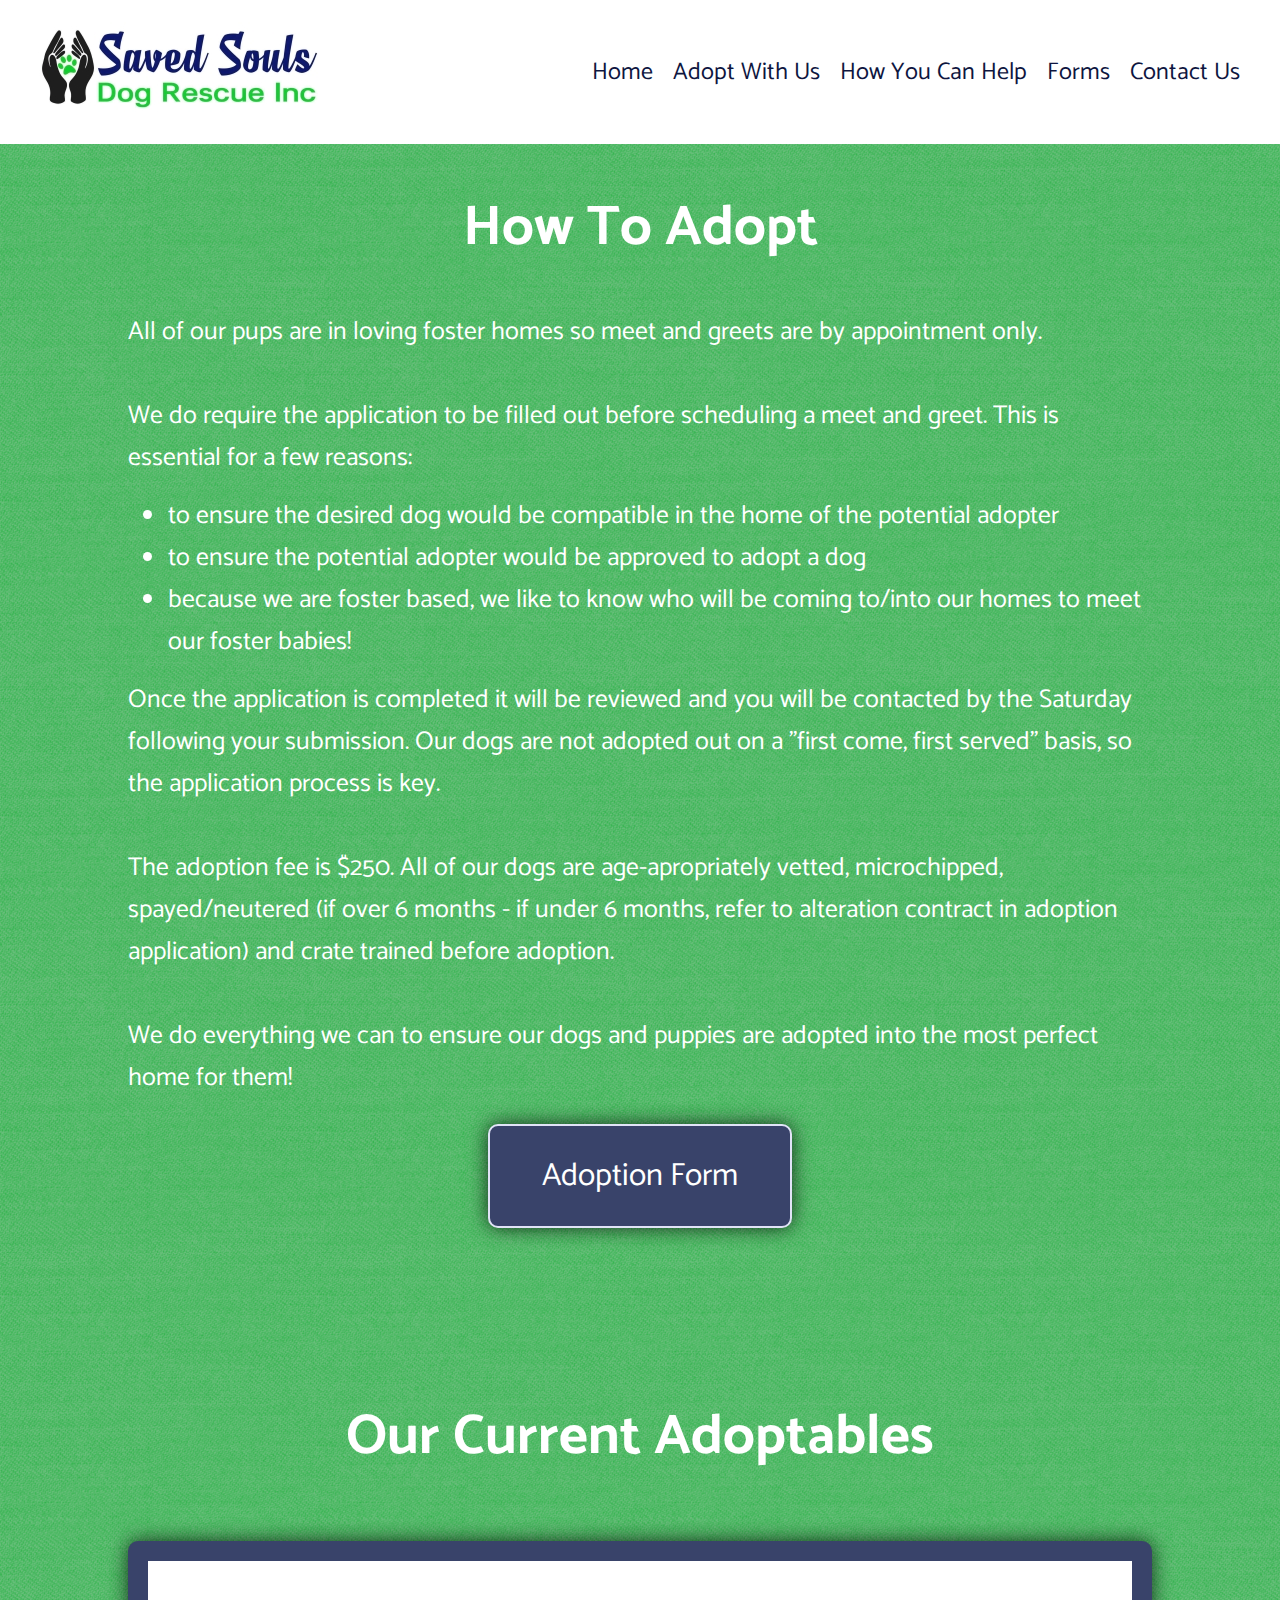
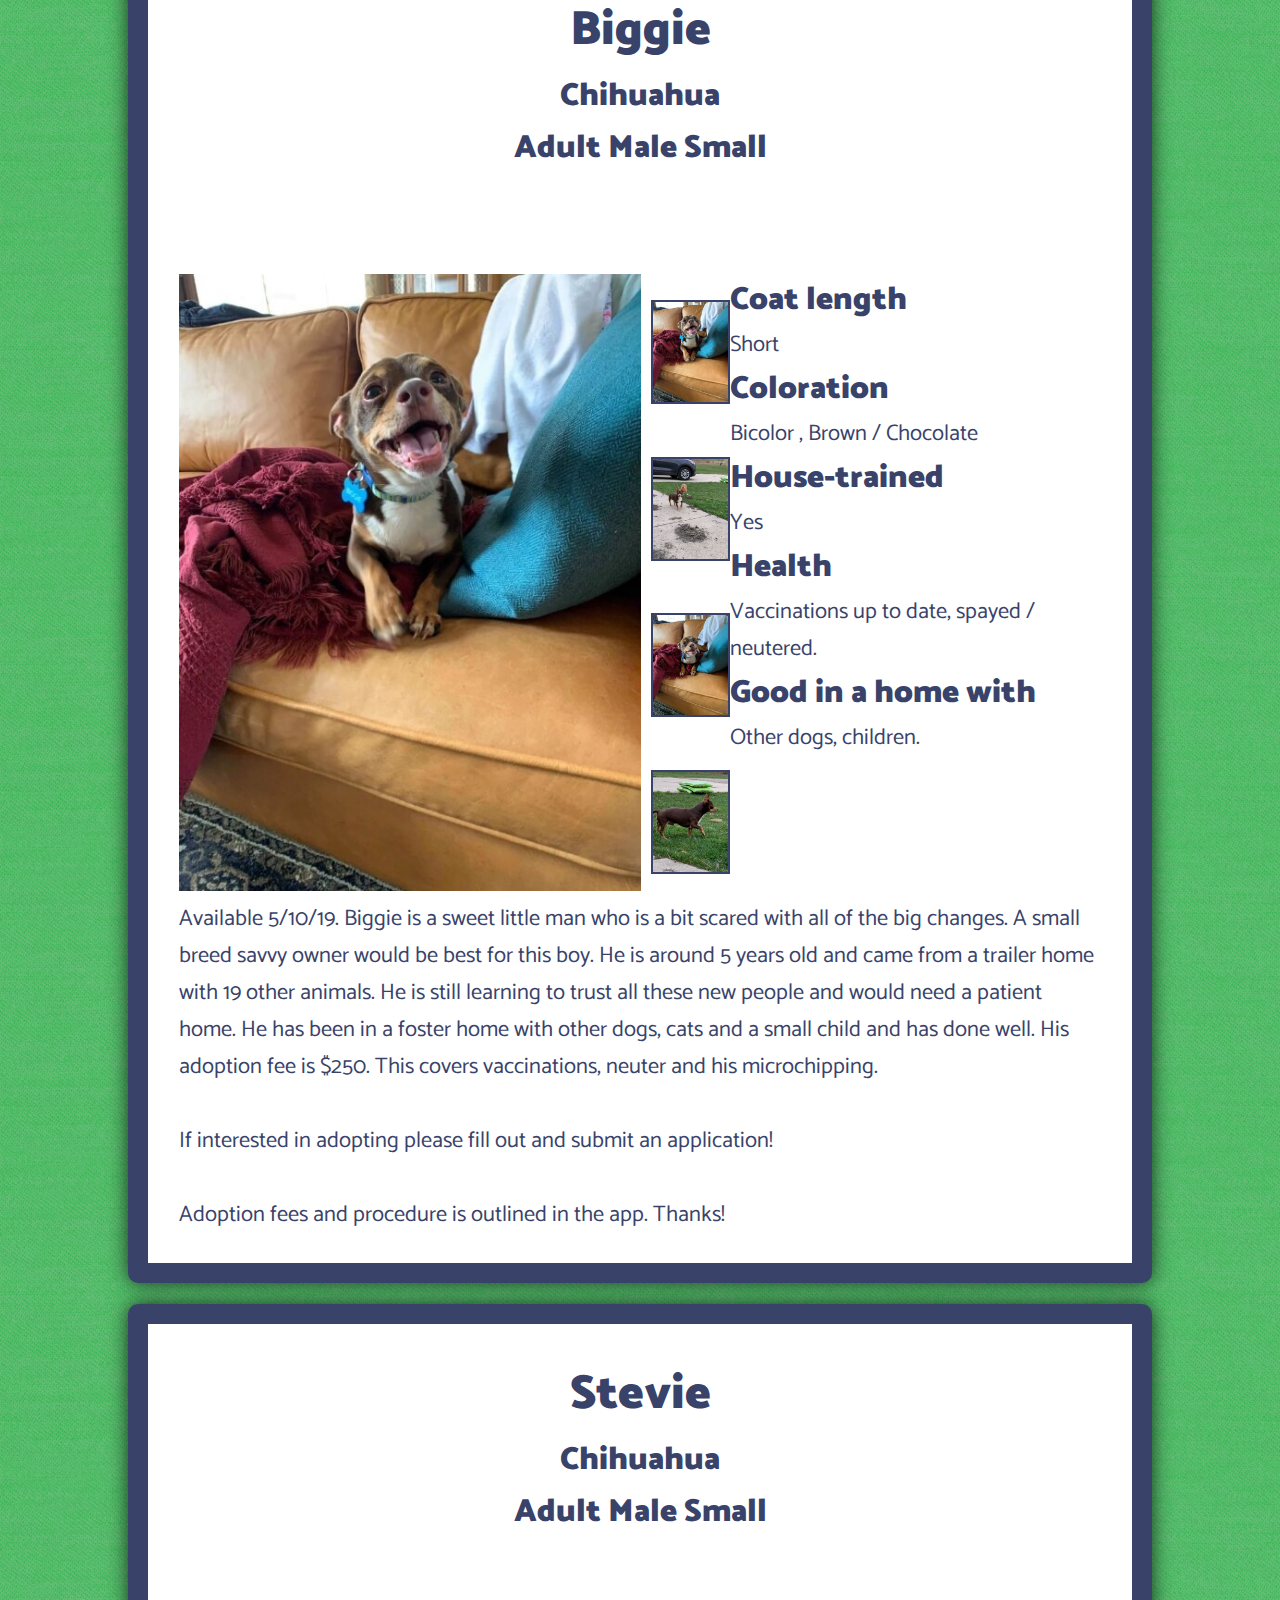
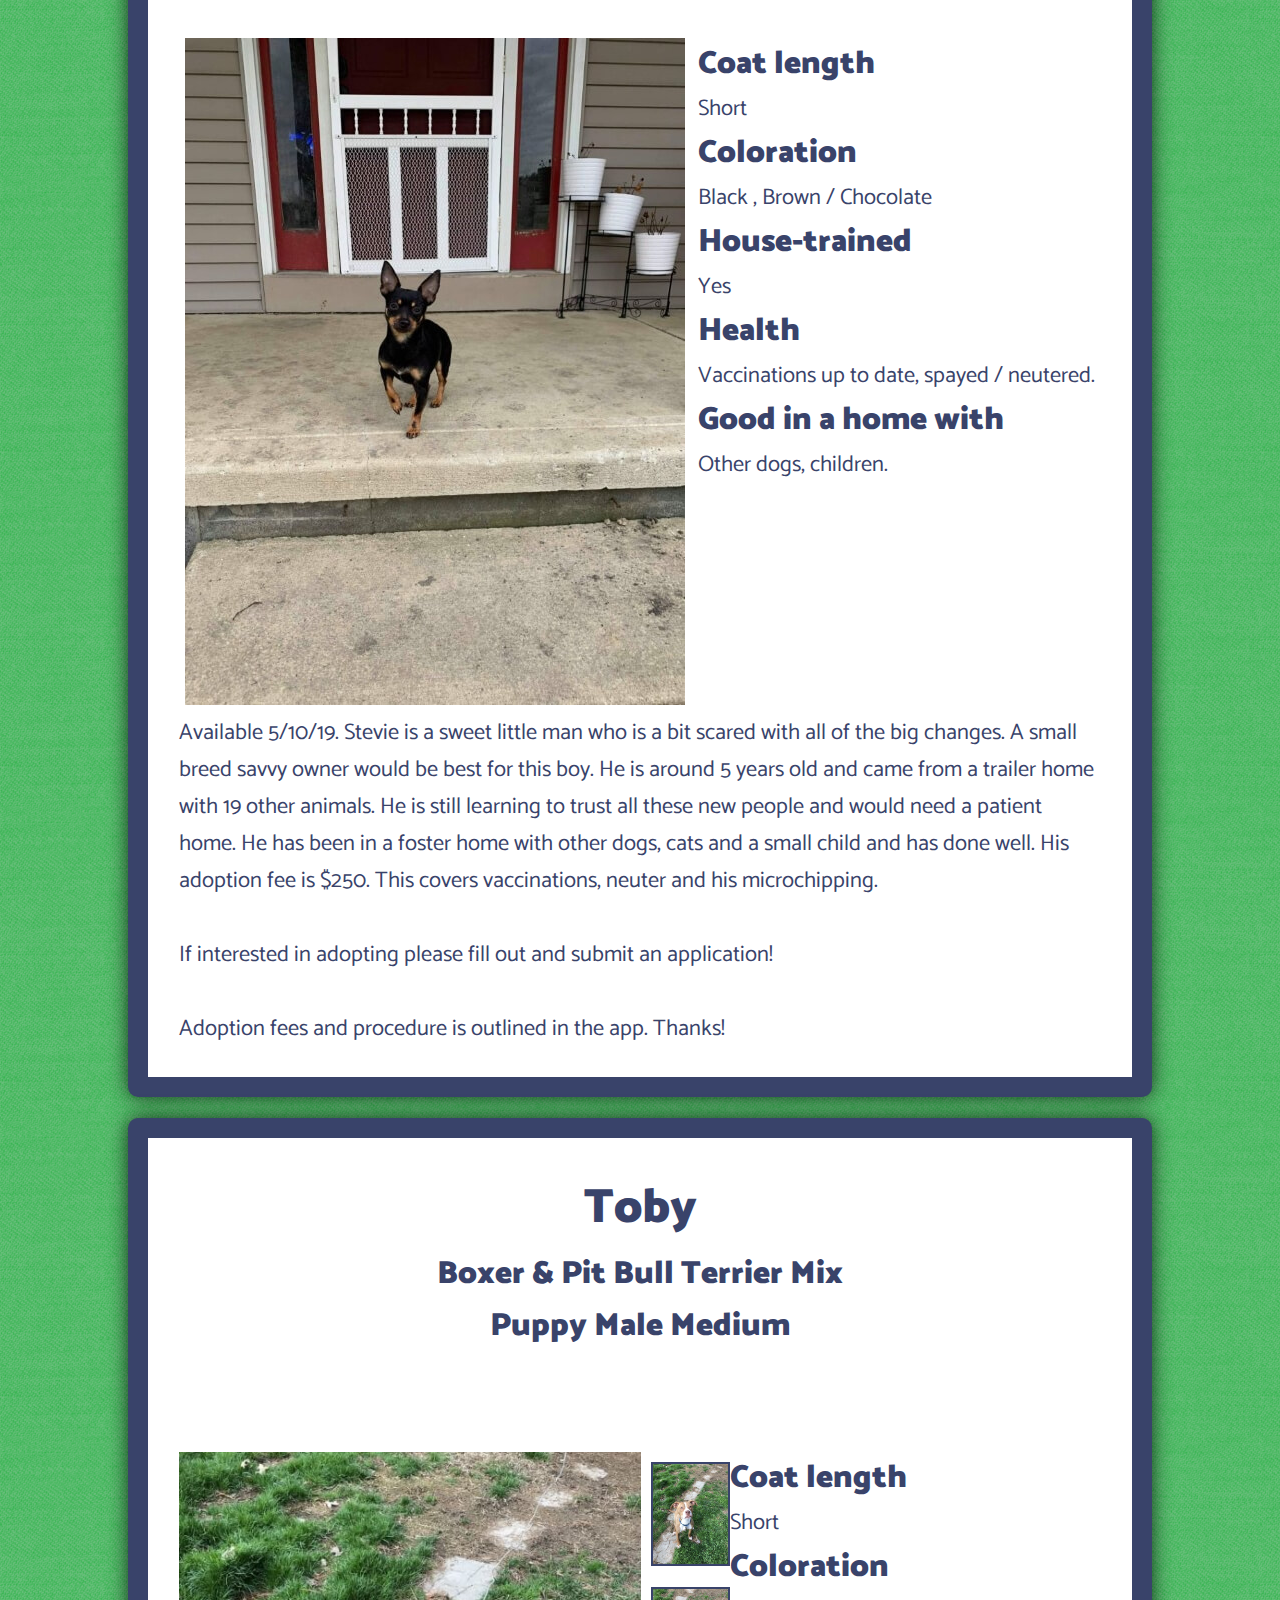
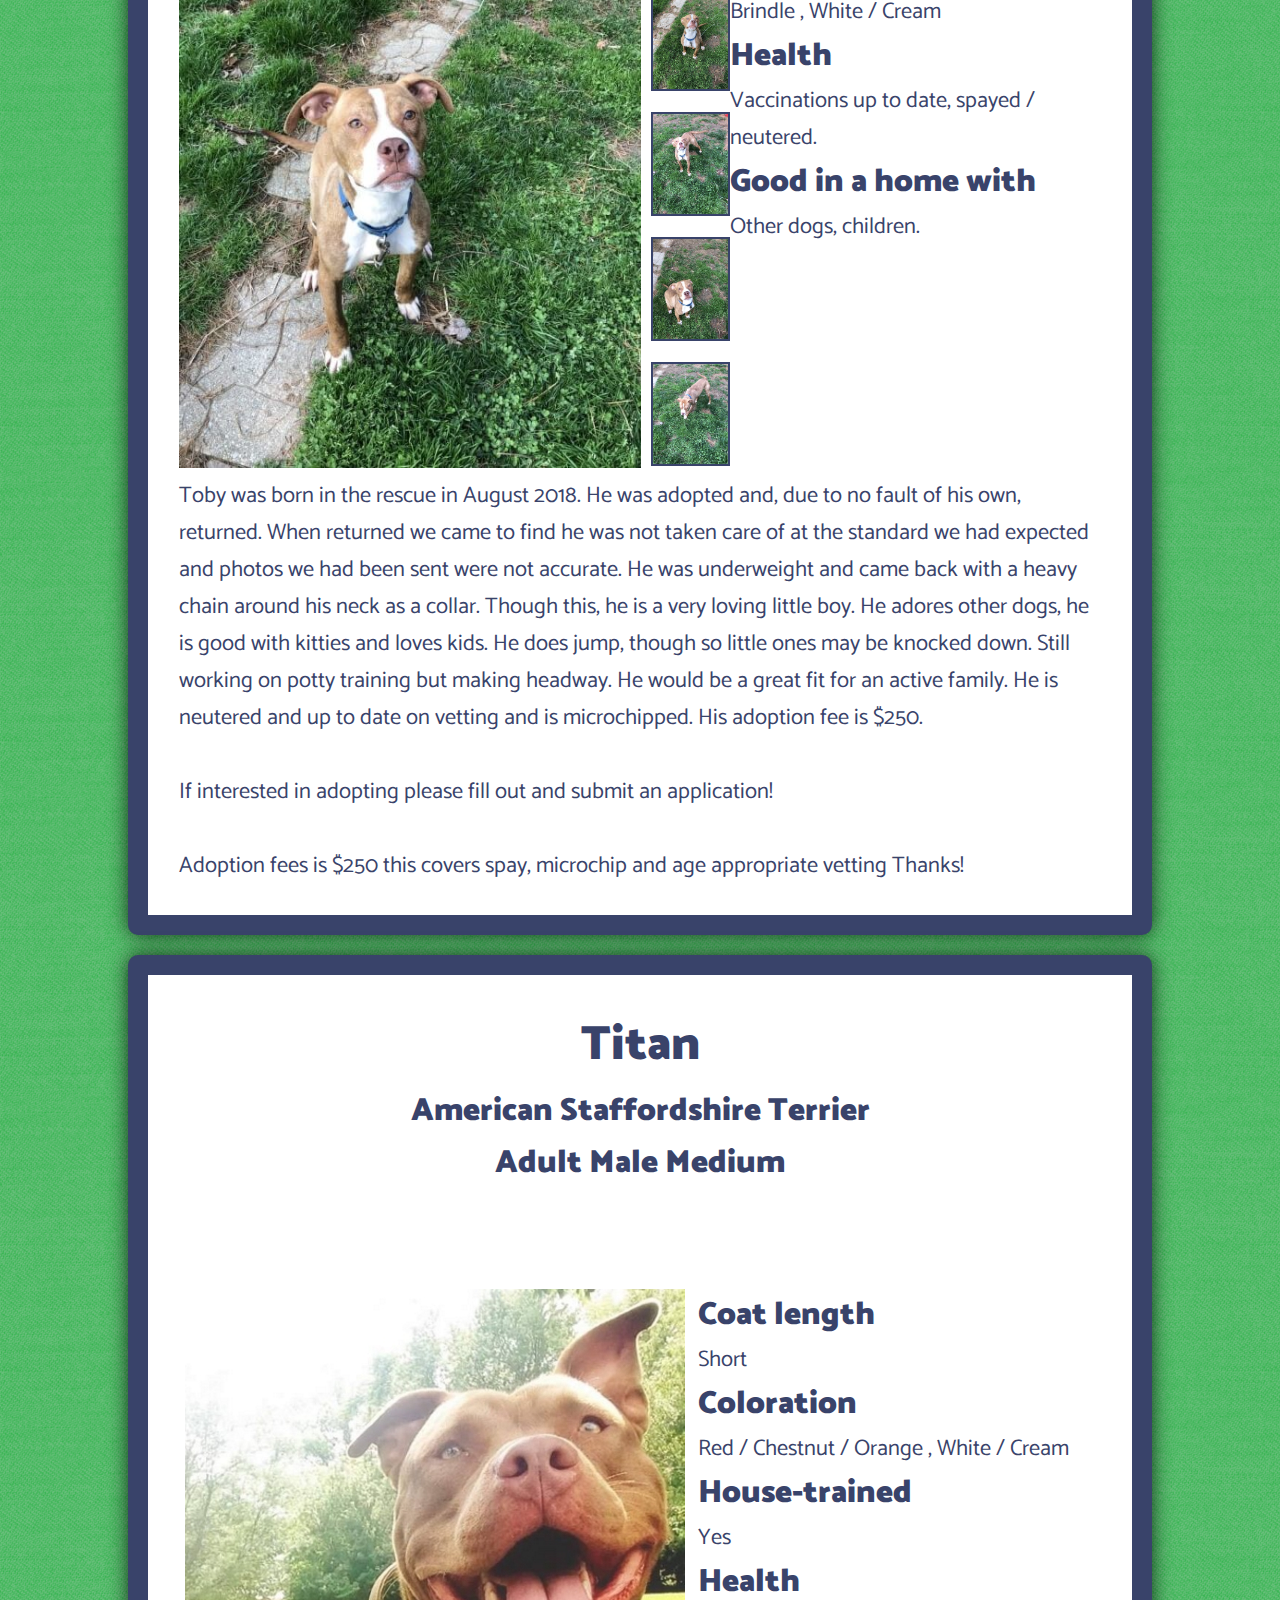
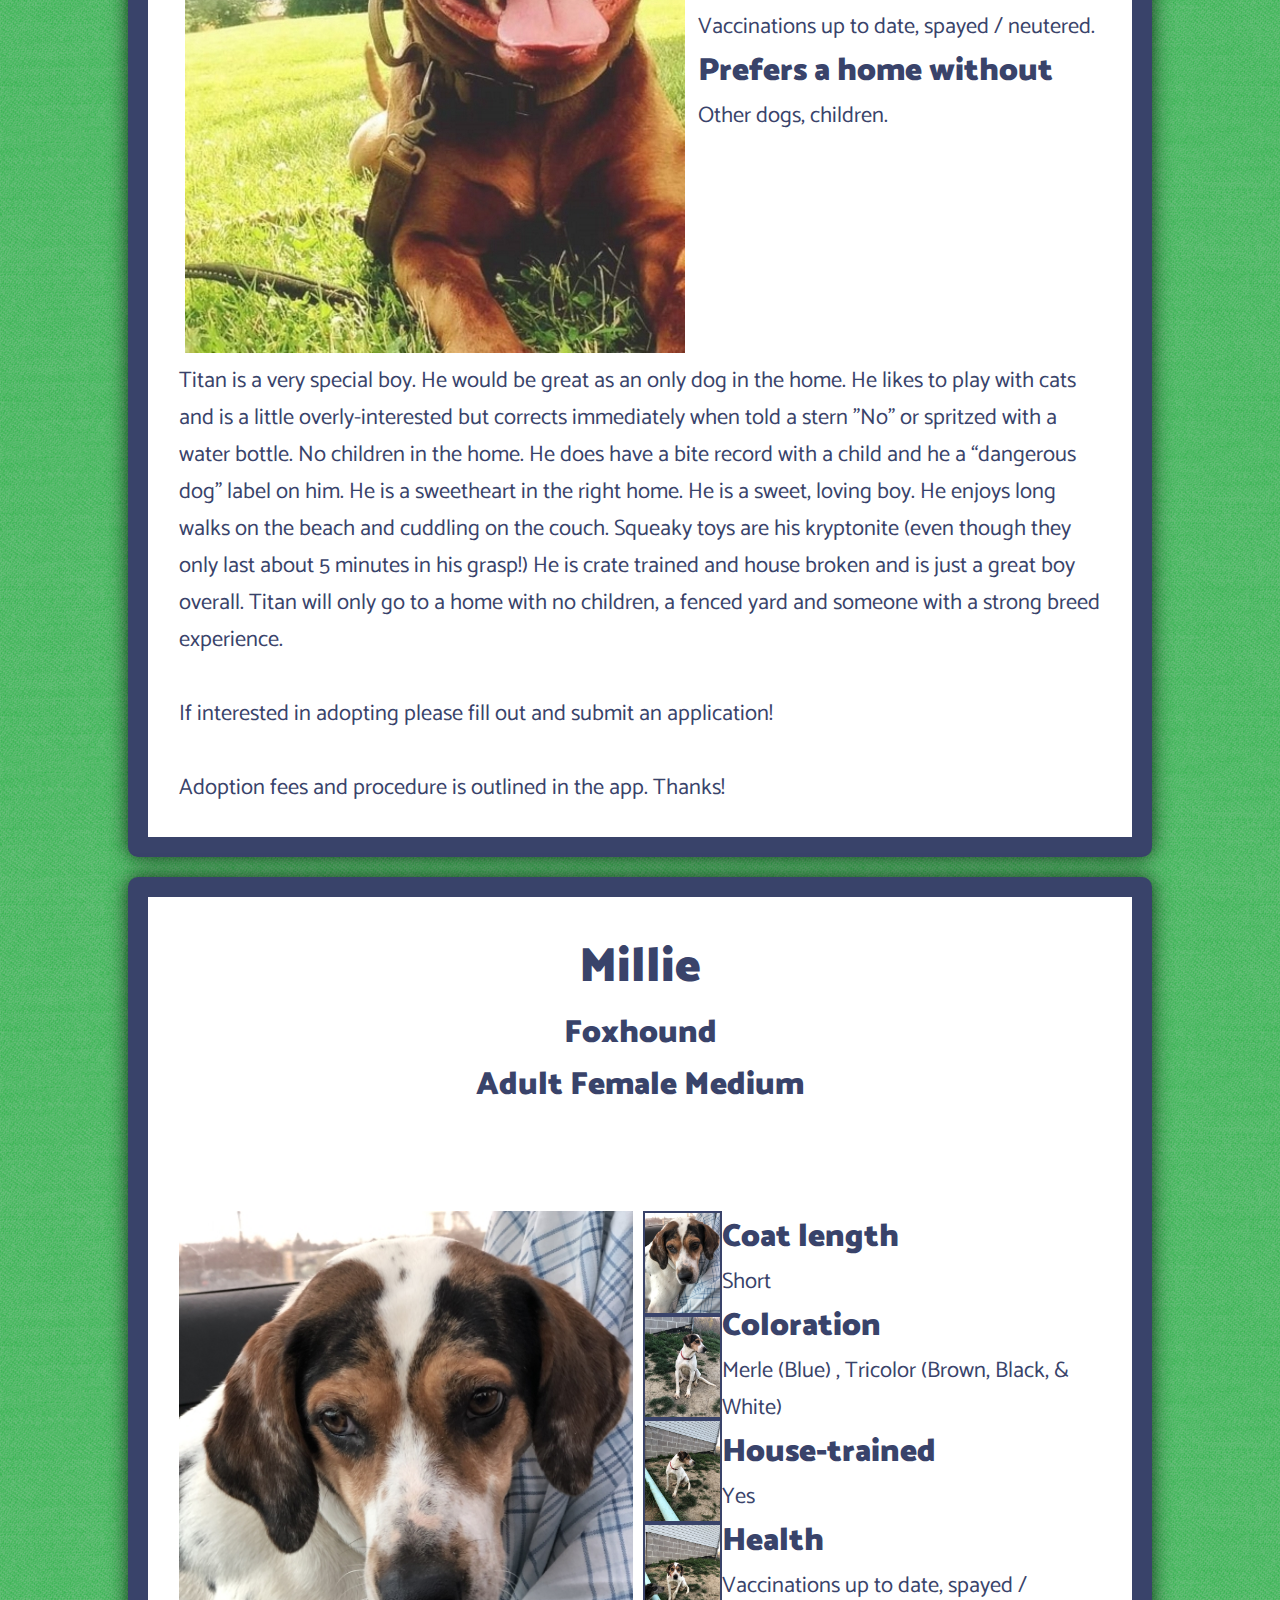
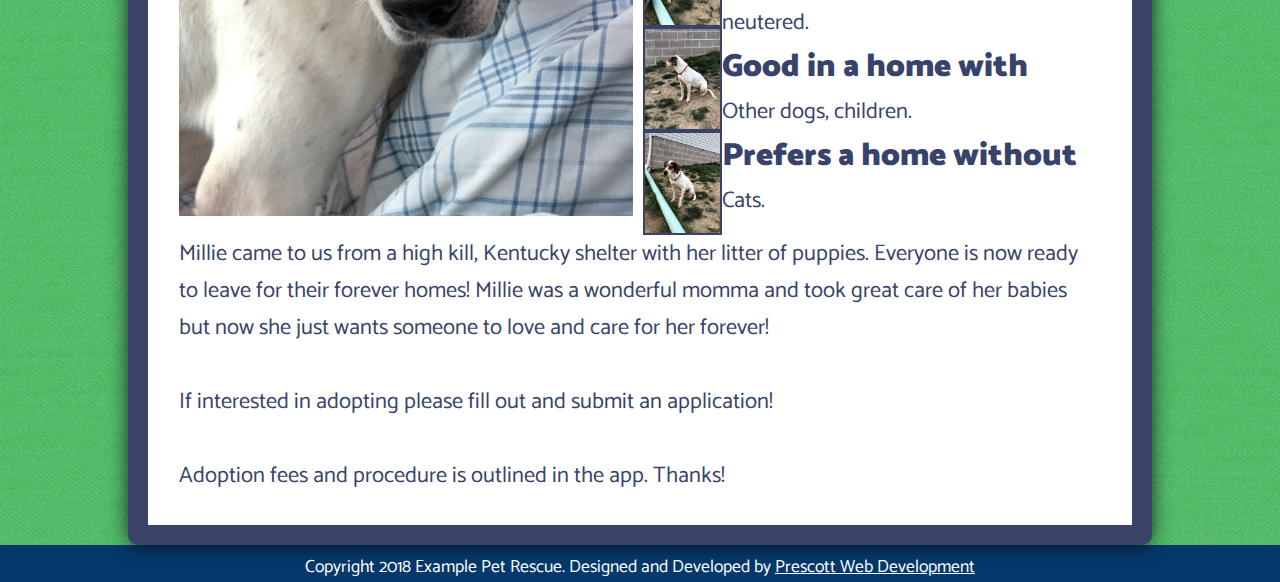
==== commit 06441473: "Forms Update" ====
--- a/adopt.html
+++ b/adopt.html
@@ -17,7 +17,7 @@
                    <a href="index.html">Home</a> 
                    <a href="adopt.html">Adopt With Us</a> 
                    <a href="help.html">How You Can Help</a> 
-                   <a href="stories.html">Success Stories</a>
+                   <!-- <a href="stories.html">Success Stories</a> -->
                    <a href="forms.html">Forms</a>  
                    <a href="contact.html">Contact Us</a>
                    <p class="this-page">Adopt</p> 
@@ -64,7 +64,7 @@
             </div>
             
             
-            <div class="button"><a href="adoption-form.html">Adoption Form</a></div>
+            <div class="button"><a href="forms.html#adopt">Adoption Form</a></div>
             
             
             
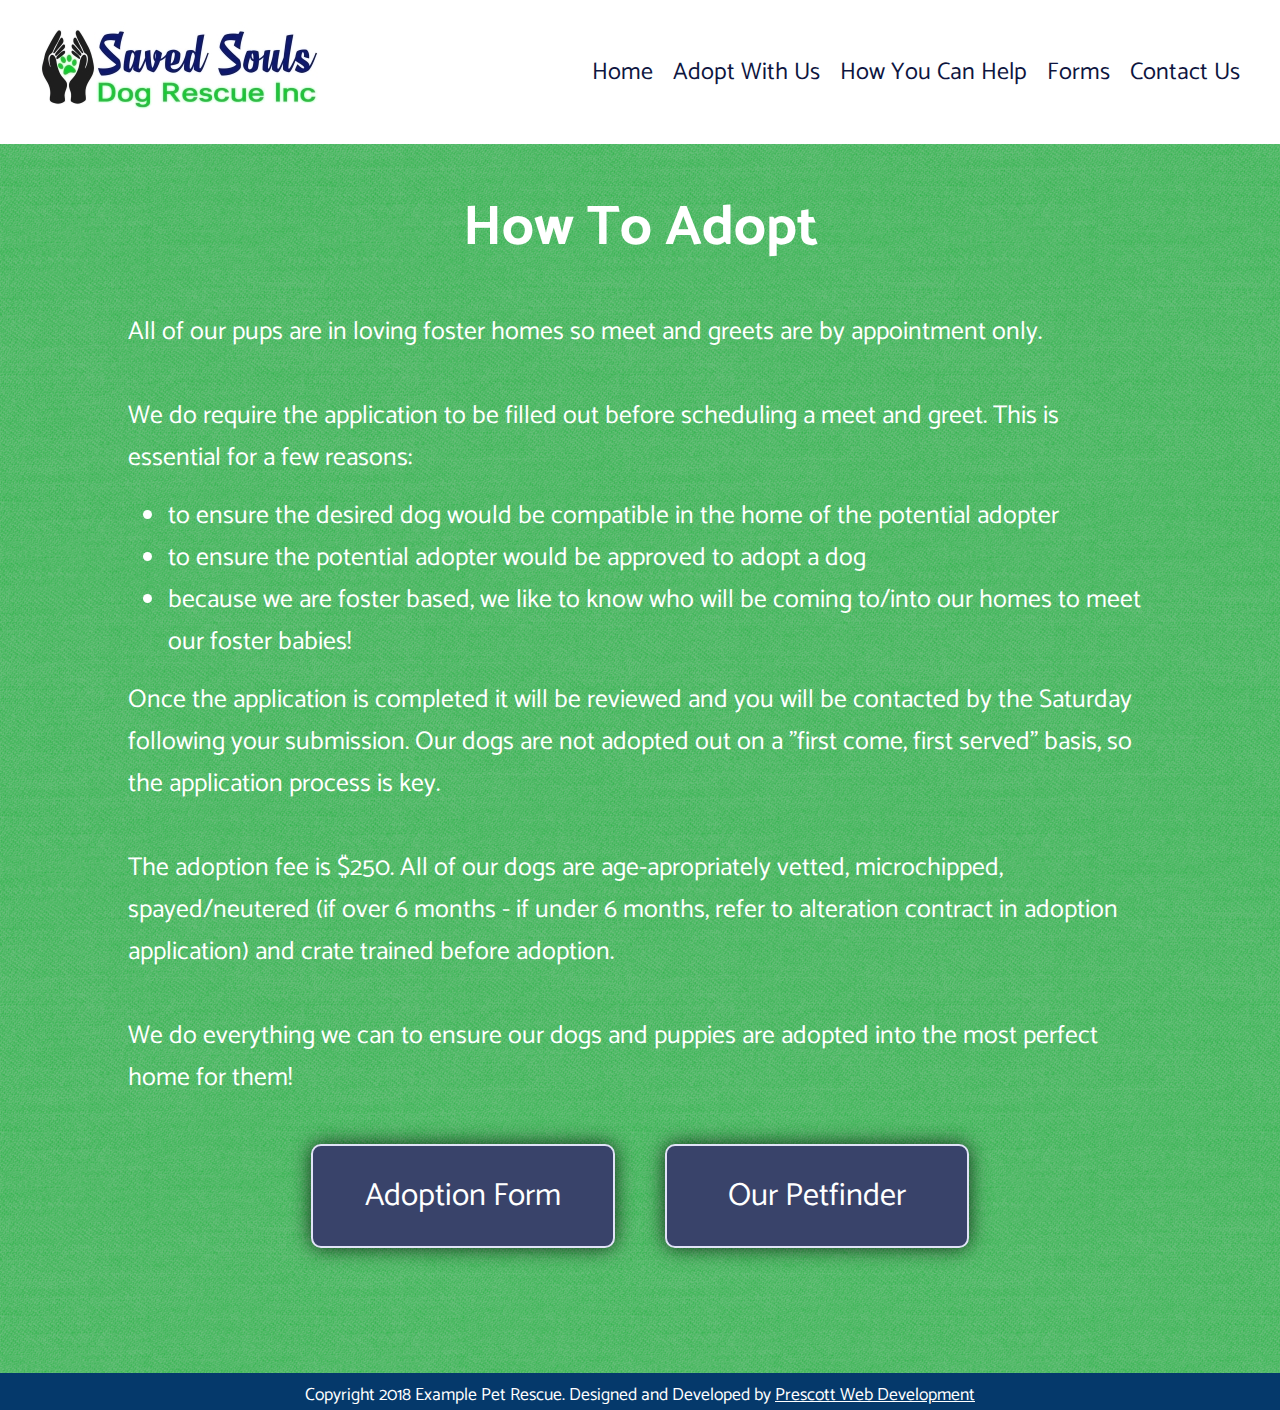
==== commit a2462aa6: "Removed adoptables" ====
--- a/adopt.html
+++ b/adopt.html
@@ -63,8 +63,12 @@
                 
             </div>
             
-            
-            <div class="button"><a href="forms.html#adopt">Adoption Form</a></div>
+            <div class="button-box">
+                <div class="button"><a href="forms.html#adopt">Adoption Form</a></div>
+                <div class="button"><a href="https://www.petfinder.com/member/us/oh/chardon/saved-souls-dog-rescue-inc-oh1161/">Our Petfinder</a></div>
+            </div>
+            
+            
             
             
             
@@ -74,7 +78,7 @@
         <div class="divider"></div>
         
         
-        
+        <!--
         <section class="two">
            
            <h1>Our Current Adoptables</h1>
@@ -104,7 +108,7 @@
                             <img onmouseover="firstFour()" class="first4 thumbnail" src="images/adoptables/biggie/biggie3.jpg">
                             <!--
                             <img onmouseover="firstFive()" class="first5 thumbnail" src="images/adoptables/jake/jake-4.jpg">
-                            -->
+                            
                         </div>
                         
                     </div>
@@ -116,7 +120,7 @@
                             <p class="head-p">Characteristics</p>
                             <p class="body-p">Cuddly, playful, active, basic manners</p>
                         </div>
-                        -->
+                        
                         
                         <div>
                             <p class="head-p">Coat length</p>
@@ -190,7 +194,7 @@
                             <img onmouseover="secondFour()" class="second4 thumbnail" src="images/adoptables/krona/krona(4).jpg">
                             <img onmouseover="secondFive()" class="second5 thumbnail" src="images/adoptables/krona/krona(5).jpg">
                         </div>
-                        -->
+                        
                         
                     </div>
                     
@@ -201,7 +205,7 @@
                             <p class="head-p">Characteristics</p>
                             <p class="body-p">  </p>
                         </div>
-                        -->
+                        
                         
                         <div>
                             <p class="head-p">Coat length</p>
@@ -233,7 +237,7 @@
                             <p class="head-p">Prefers a home without</p>
                             <p class="body-p">Cats.</p>
                         </div>
-                        -->
+                        
                         
                     </div>
                 
@@ -278,7 +282,7 @@
                             <img onmouseover="thirdFive()" class="third5 thumbnail" src="images/adoptables/toby/toby4.jpg">
                             <!--
                             <img onmouseover="thirdSix()" class="third6 thumbnail" src="images/adoptables/lilo/lilo(6).jpg">
-                            -->
+                            
                         </div>
                         
                     </div>
@@ -300,7 +304,7 @@
                             <p class="head-p">House-trained</p>
                             <p class="body-p">Yes</p>
                         </div>
-                        -->
+                        
                         
                         <div>
                             <p class="head-p">Health</p>
@@ -355,7 +359,7 @@
                             <img onmouseover="fourthThree()" class="fourth3 thumbnail" src="images/adoptables/marie/marie(3).jpg">
                             <img onmouseover="fourthFour()" class="fourth4 thumbnail" src="images/adoptables/marie/marie(4).jpg">
                         </div>
-                        -->
+                        
                     </div>
                     
                     <div class="info right">
@@ -486,7 +490,7 @@
             
             
         </section>
-        
+        -->
         
         
         
--- a/adopt.css
+++ b/adopt.css
@@ -228,7 +228,22 @@
     color:#39436A;
 }
 
-
+.button-box{
+    display: -webkit-box;
+    display: -ms-flexbox;
+    display: flex;
+    -webkit-box-orient: horizontal;
+    -webkit-box-direction: normal;
+    -ms-flex-direction: row;
+    flex-direction: row;
+    -webkit-box-pack: center;
+    -ms-flex-pack: center;
+    justify-content: center;
+    -webkit-box-align: center;
+    -ms-flex-align: center;
+    align-items: center;
+    padding-top:20px;
+}
 
 
 .button{
